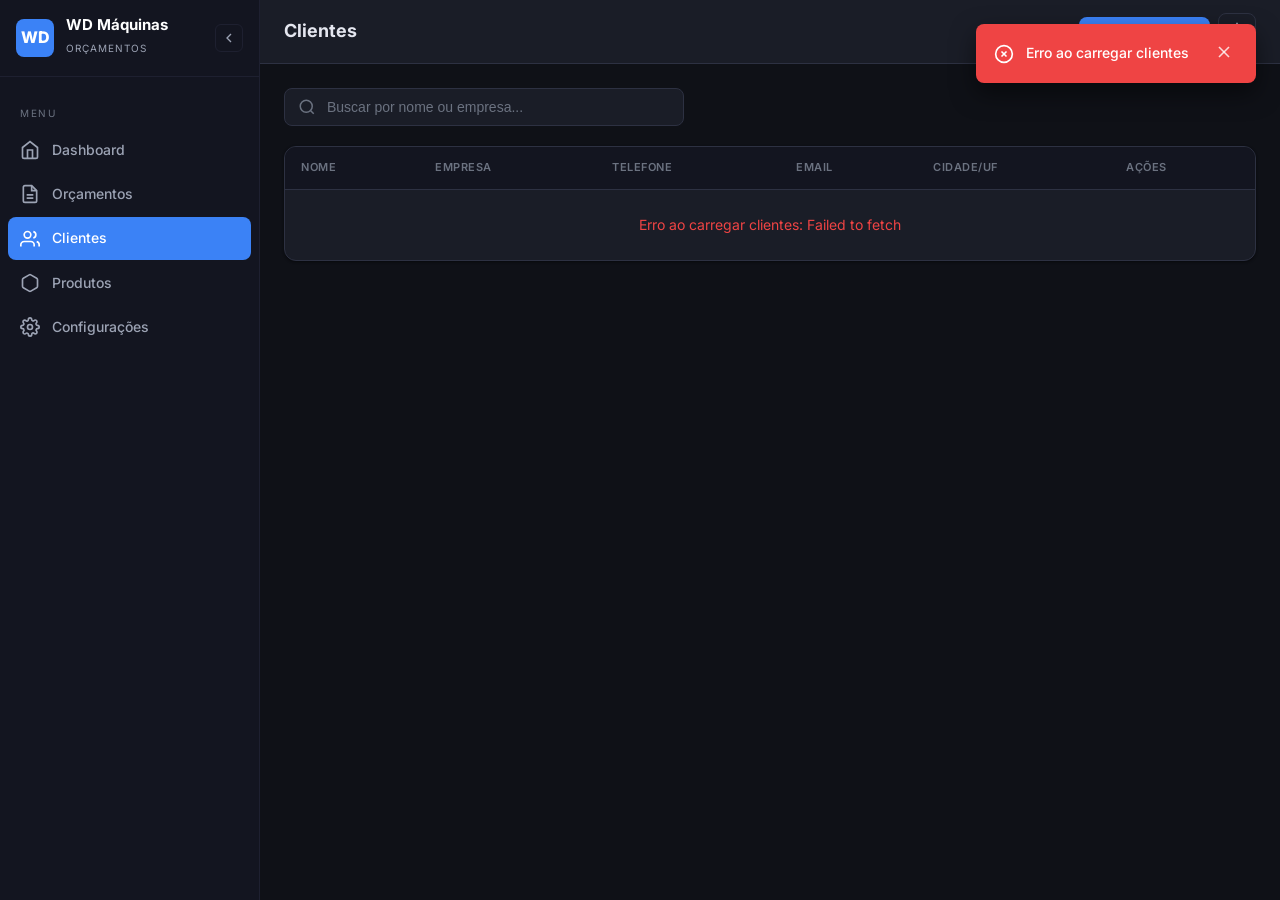
==== clientes.html @ 24f03d83 "Update clientes.html" ====
<!DOCTYPE html>
<html lang="pt-BR">
<head>
    <meta charset="UTF-8">
    <meta name="viewport" content="width=device-width, initial-scale=1.0">
    <title>Clientes - WD Máquinas</title>
    <link rel="preconnect" href="https://fonts.googleapis.com">
    <link href="https://fonts.googleapis.com/css2?family=Inter:wght@400;500;600;700;800&display=swap" rel="stylesheet">
    <link rel="stylesheet" href="css/style.css">
</head>
<body>
    <div class="app-layout">
        <div class="sidebar-overlay" id="sidebarOverlay"></div>
        <aside class="sidebar" id="sidebar">
            <div class="sidebar-header">
                <div class="sidebar-logo">
                    <div class="sidebar-logo-icon">WD</div>
                    <div class="sidebar-logo-text"><h1>WD Máquinas</h1><span>Orçamentos</span></div>
                </div>
                <button class="sidebar-toggle" id="sidebarCollapse" title="Recolher menu">
                    <svg viewBox="0 0 24 24" fill="none" stroke="currentColor" stroke-width="2"><polyline points="15 18 9 12 15 6"/></svg>
                </button>
            </div>
            <nav class="sidebar-nav">
                <div class="sidebar-nav-label">Menu</div>
                <a href="index.html" class="sidebar-link" title="Dashboard"><svg viewBox="0 0 24 24" fill="none" stroke="currentColor" stroke-width="2"><path d="M3 9l9-7 9 7v11a2 2 0 0 1-2 2H5a2 2 0 0 1-2-2z"/><polyline points="9 22 9 12 15 12 15 22"/></svg><span class="sidebar-link-text">Dashboard</span></a>
                <a href="orcamentos.html" class="sidebar-link" title="Orçamentos"><svg viewBox="0 0 24 24" fill="none" stroke="currentColor" stroke-width="2"><path d="M14 2H6a2 2 0 0 0-2 2v16a2 2 0 0 0 2 2h12a2 2 0 0 0 2-2V8z"/><polyline points="14 2 14 8 20 8"/><line x1="16" y1="13" x2="8" y2="13"/><line x1="16" y1="17" x2="8" y2="17"/></svg><span class="sidebar-link-text">Orçamentos</span></a>
                <a href="clientes.html" class="sidebar-link active" title="Clientes"><svg viewBox="0 0 24 24" fill="none" stroke="currentColor" stroke-width="2"><path d="M17 21v-2a4 4 0 0 0-4-4H5a4 4 0 0 0-4 4v2"/><circle cx="9" cy="7" r="4"/><path d="M23 21v-2a4 4 0 0 0-3-3.87"/><path d="M16 3.13a4 4 0 0 1 0 7.75"/></svg><span class="sidebar-link-text">Clientes</span></a>
                <a href="produtos.html" class="sidebar-link" title="Produtos"><svg viewBox="0 0 24 24" fill="none" stroke="currentColor" stroke-width="2"><path d="M21 16V8a2 2 0 0 0-1-1.73l-7-4a2 2 0 0 0-2 0l-7 4A2 2 0 0 0 3 8v8a2 2 0 0 0 1 1.73l7 4a2 2 0 0 0 2 0l7-4A2 2 0 0 0 21 16z"/></svg><span class="sidebar-link-text">Produtos</span></a>
                <a href="configuracoes.html" class="sidebar-link" title="Configurações"><svg viewBox="0 0 24 24" fill="none" stroke="currentColor" stroke-width="2"><circle cx="12" cy="12" r="3"/><path d="M19.4 15a1.65 1.65 0 0 0 .33 1.82l.06.06a2 2 0 0 1 0 2.83 2 2 0 0 1-2.83 0l-.06-.06a1.65 1.65 0 0 0-1.82-.33 1.65 1.65 0 0 0-1 1.51V21a2 2 0 0 1-2 2 2 2 0 0 1-2-2v-.09A1.65 1.65 0 0 0 9 19.4a1.65 1.65 0 0 0-1.82.33l-.06.06a2 2 0 0 1-2.83 0 2 2 0 0 1 0-2.83l.06-.06A1.65 1.65 0 0 0 4.68 15a1.65 1.65 0 0 0-1.51-1H3a2 2 0 0 1-2-2 2 2 0 0 1 2-2h.09A1.65 1.65 0 0 0 4.6 9a1.65 1.65 0 0 0-.33-1.82l-.06-.06a2 2 0 0 1 0-2.83 2 2 0 0 1 2.83 0l.06.06A1.65 1.65 0 0 0 9 4.68a1.65 1.65 0 0 0 1-1.51V3a2 2 0 0 1 2-2 2 2 0 0 1 2 2v.09a1.65 1.65 0 0 0 1 1.51 1.65 1.65 0 0 0 1.82-.33l.06-.06a2 2 0 0 1 2.83 0 2 2 0 0 1 0 2.83l-.06.06a1.65 1.65 0 0 0-.33 1.82V9a1.65 1.65 0 0 0 1.51 1H21a2 2 0 0 1 2 2 2 2 0 0 1-2 2h-.09a1.65 1.65 0 0 0-1.51 1z"/></svg><span class="sidebar-link-text">Configurações</span></a>
            </nav>
        </aside>

        <main class="main-content">
            <header class="main-header">
                <div class="header-left">
                    <button class="menu-toggle" id="menuToggle"><svg viewBox="0 0 24 24" fill="none" stroke="currentColor" stroke-width="2"><line x1="3" y1="12" x2="21" y2="12"/><line x1="3" y1="6" x2="21" y2="6"/><line x1="3" y1="18" x2="21" y2="18"/></svg></button>
                    <h2>Clientes</h2>
                </div>
                <div class="header-right">
                    <button class="btn btn-primary btn-sm" onclick="abrirModalCliente()">
                        <svg viewBox="0 0 24 24" fill="none" stroke="currentColor" stroke-width="2"><line x1="12" y1="5" x2="12" y2="19"/><line x1="5" y1="12" x2="19" y2="12"/></svg>
                        Novo Cliente
                    </button>
                    <button class="theme-toggle" id="themeToggle" onclick="toggleTheme()" title="Alternar Tema"><svg viewBox="0 0 24 24" fill="none" stroke="currentColor" stroke-width="2"><circle cx="12" cy="12" r="5"/></svg></button>
                </div>
            </header>

            <div class="page-content">
                <div class="actions-bar">
                    <div class="search-box">
                        <svg viewBox="0 0 24 24" fill="none" stroke="currentColor" stroke-width="2"><circle cx="11" cy="11" r="8"/><line x1="21" y1="21" x2="16.65" y2="16.65"/></svg>
                        <input type="text" id="buscaCliente" placeholder="Buscar por nome ou empresa..." oninput="buscarClientes()">
                    </div>
                </div>

                <div class="card">
                    <div class="card-body-no-pad">
                        <div class="table-wrapper">
                            <table class="data-table">
                                <thead>
                                    <tr>
                                        <th>Nome</th>
                                        <th>Empresa</th>
                                        <th>Telefone</th>
                                        <th>Email</th>
                                        <th>Cidade/UF</th>
                                        <th>Ações</th>
                                    </tr>
                                </thead>
                                <tbody id="tbodyClientes">
                                    <tr><td colspan="6"><div class="spinner"></div></td></tr>
                                </tbody>
                            </table>
                        </div>
                    </div>
                </div>
            </div>
        </main>
    </div>

    <!-- Modal Cliente -->
    <div class="modal-overlay" id="modalCliente">
        <div class="modal">
            <div class="modal-header">
                <h3 id="modalClienteTitulo">Novo Cliente</h3>
                <button class="modal-close" onclick="fecharModalCliente()"><svg viewBox="0 0 24 24" fill="none" stroke="currentColor" stroke-width="2"><line x1="18" y1="6" x2="6" y2="18"/><line x1="6" y1="6" x2="18" y2="18"/></svg></button>
            </div>
            <div class="modal-body">
                <form id="formCliente" onsubmit="salvarCliente(event)">
                    <input type="hidden" id="clienteId">
                    <div class="form-grid">
                        <div class="form-group">
                            <label>Nome <span class="required">*</span></label>
                            <input type="text" id="clienteNome" required placeholder="Nome do contato">
                        </div>
                        <div class="form-group">
                            <label>Empresa</label>
                            <input type="text" id="clienteEmpresa" placeholder="Nome da empresa">
                        </div>
                        <div class="form-group">
                            <label>Telefone</label>
                            <input type="text" id="clienteTelefone" placeholder="(00) 00000-0000">
                        </div>
                        <div class="form-group">
                            <label>Email</label>
                            <input type="email" id="clienteEmail" placeholder="email@exemplo.com">
                        </div>
                        <div class="form-group full-width">
                            <label>Endereço</label>
                            <input type="text" id="clienteEndereco" placeholder="Rua, número, bairro">
                        </div>
                        <div class="form-group">
                            <label>Cidade</label>
                            <input type="text" id="clienteCidade" placeholder="Cidade">
                        </div>
                        <div class="form-group">
                            <label>Estado</label>
                            <select id="clienteEstado">
                                <option value="">Selecione</option>
                                <option value="AC">AC</option><option value="AL">AL</option><option value="AP">AP</option><option value="AM">AM</option><option value="BA">BA</option><option value="CE">CE</option><option value="DF">DF</option><option value="ES">ES</option><option value="GO">GO</option><option value="MA">MA</option><option value="MT">MT</option><option value="MS">MS</option><option value="MG">MG</option><option value="PA">PA</option><option value="PB">PB</option><option value="PR">PR</option><option value="PE">PE</option><option value="PI">PI</option><option value="RJ">RJ</option><option value="RN">RN</option><option value="RS">RS</option><option value="RO">RO</option><option value="RR">RR</option><option value="SC">SC</option><option value="SP">SP</option><option value="SE">SE</option><option value="TO">TO</option>
                            </select>
                        </div>
                        <div class="form-group">
                            <label>CEP</label>
                            <input type="text" id="clienteCep" placeholder="00000-000">
                        </div>
                        <div class="form-group">
                            <label>CNPJ/CPF</label>
                            <input type="text" id="clienteCnpjCpf" placeholder="000.000.000-00">
                        </div>
                        <div class="form-group full-width">
                            <label>Observações</label>
                            <textarea id="clienteObservacoes" placeholder="Observações sobre o cliente..."></textarea>
                        </div>
                    </div>
                </form>
            </div>
            <div class="modal-footer">
                <button class="btn btn-secondary" onclick="fecharModalCliente()">Cancelar</button>
                <button class="btn btn-primary" onclick="document.getElementById('formCliente').requestSubmit()">Salvar</button>
            </div>
        </div>
    </div>

    <!-- Modal Confirmar Exclusão -->
    <div class="modal-overlay" id="modalConfirmDelete">
        <div class="modal" style="max-width:420px">
            <div class="modal-body">
                <div class="confirm-dialog">
                    <svg viewBox="0 0 24 24" fill="none" stroke="currentColor" stroke-width="2"><circle cx="12" cy="12" r="10"/><line x1="15" y1="9" x2="9" y2="15"/><line x1="9" y1="9" x2="15" y2="15"/></svg>
                    <h4>Excluir Cliente?</h4>
                    <p>Esta ação não pode ser desfeita.</p>
                </div>
            </div>
            <div class="modal-footer">
                <button class="btn btn-secondary" onclick="fecharConfirmDelete()">Cancelar</button>
                <button class="btn btn-danger" id="btnConfirmDelete">Excluir</button>
            </div>
        </div>
    </div>

    <div class="toast-container" id="toastContainer"></div>

    <script src="js/app.js"></script>
    <script src="js/clientes.js"></script>
</body>
</html>
---- css/style.css ----
/* ============================================================
   Sistema de Orçamentos WD Máquinas
   CSS Completo - Dark Mode + Sidebar Recolhível + Responsivo
   ============================================================ */

/* ============================================================
   CSS Variables - LIGHT THEME
   ============================================================ */
:root {
    --primary: #3b82f6;
    --primary-dark: #2563eb;
    --primary-light: #1e3a5f;
    --secondary: #f59e0b;
    --secondary-dark: #d97706;
    --success: #10b981;
    --success-light: #065f46;
    --danger: #ef4444;
    --danger-light: #7f1d1d;
    --warning: #f59e0b;
    --warning-light: #78350f;
    --info: #3b82f6;
    --info-light: #1e3a5f;

    /* Backgrounds & Surfaces */
    --bg-body: #0f1117;
    --bg-surface: #1a1d27;
    --bg-surface-hover: #22252f;
    --bg-elevated: #242731;
    --bg-input: #1a1d27;

    /* Borders */
    --border-color: #2d3142;
    --border-light: #363a4e;

    /* Text */
    --text-primary: #e4e6ef;
    --text-secondary: #9ca3b4;
    --text-muted: #6b7280;
    --text-inverse: #0f1117;

    /* Sidebar */
    --sidebar-bg: #131520;
    --sidebar-border: #1e2030;
    --sidebar-text: #9ca3b4;
    --sidebar-text-hover: #e4e6ef;
    --sidebar-active-bg: var(--primary);
    --sidebar-active-text: #ffffff;

    /* Header */
    --header-bg: #1a1d27;
    --header-border: #2d3142;

    /* Cards */
    --card-bg: #1a1d27;
    --card-shadow: 0 1px 3px rgba(0,0,0,0.3), 0 1px 2px rgba(0,0,0,0.2);
    --card-shadow-hover: 0 4px 12px rgba(0,0,0,0.4);

    /* Badge backgrounds (dark mode) */
    --badge-pendente-bg: rgba(245,158,11,0.15);
    --badge-pendente-text: #fbbf24;
    --badge-aprovado-bg: rgba(16,185,129,0.15);
    --badge-aprovado-text: #34d399;
    --badge-recusado-bg: rgba(239,68,68,0.15);
    --badge-recusado-text: #f87171;
    --badge-expirado-bg: rgba(107,114,128,0.15);
    --badge-expirado-text: #9ca3af;

    /* Stat icons */
    --stat-blue-bg: rgba(59,130,246,0.15);
    --stat-blue-text: #60a5fa;
    --stat-green-bg: rgba(16,185,129,0.15);
    --stat-green-text: #34d399;
    --stat-yellow-bg: rgba(245,158,11,0.15);
    --stat-yellow-text: #fbbf24;
    --stat-red-bg: rgba(239,68,68,0.15);
    --stat-red-text: #f87171;

    /* Toast */
    --toast-shadow: 0 10px 25px rgba(0,0,0,0.5);

    /* Modal */
    --modal-overlay: rgba(0,0,0,0.7);
    --modal-bg: #1a1d27;

    /* Table */
    --table-header-bg: #131520;
    --table-row-hover: #22252f;
    --table-border: #2d3142;

    /* Misc */
    --white: #ffffff;
    --radius: 8px;
    --radius-lg: 12px;
    --sidebar-width: 260px;
    --sidebar-collapsed-width: 72px;
    --header-height: 64px;
    --transition: all 0.25s ease;
    --transition-sidebar: all 0.3s cubic-bezier(0.4, 0, 0.2, 1);
}

/* ============================================================
   LIGHT THEME
   ============================================================ */
[data-theme="light"] {
    --bg-body: #f3f4f6;
    --bg-surface: #ffffff;
    --bg-surface-hover: #f9fafb;
    --bg-elevated: #ffffff;
    --bg-input: #ffffff;

    --border-color: #e5e7eb;
    --border-light: #f3f4f6;

    --text-primary: #111827;
    --text-secondary: #4b5563;
    --text-muted: #9ca3af;
    --text-inverse: #ffffff;

    --sidebar-bg: #111827;
    --sidebar-border: rgba(255,255,255,0.1);
    --sidebar-text: #9ca3af;
    --sidebar-text-hover: #ffffff;

    --header-bg: #ffffff;
    --header-border: #e5e7eb;

    --card-bg: #ffffff;
    --card-shadow: 0 1px 3px rgba(0,0,0,0.1), 0 1px 2px rgba(0,0,0,0.06);
    --card-shadow-hover: 0 4px 6px rgba(0,0,0,0.1);

    --badge-pendente-bg: #fef3c7;
    --badge-pendente-text: #d97706;
    --badge-aprovado-bg: #d1fae5;
    --badge-aprovado-text: #059669;
    --badge-recusado-bg: #fee2e2;
    --badge-recusado-text: #dc2626;
    --badge-expirado-bg: #e5e7eb;
    --badge-expirado-text: #4b5563;

    --stat-blue-bg: #dbeafe;
    --stat-blue-text: #3b82f6;
    --stat-green-bg: #d1fae5;
    --stat-green-text: #10b981;
    --stat-yellow-bg: #fef3c7;
    --stat-yellow-text: #f59e0b;
    --stat-red-bg: #fee2e2;
    --stat-red-text: #ef4444;

    --toast-shadow: 0 10px 15px rgba(0,0,0,0.1);
    --modal-overlay: rgba(0,0,0,0.5);
    --modal-bg: #ffffff;

    --table-header-bg: #f9fafb;
    --table-row-hover: #f9fafb;
    --table-border: #e5e7eb;
}

/* ============================================================
   Reset & Base
   ============================================================ */
*, *::before, *::after {
    margin: 0;
    padding: 0;
    box-sizing: border-box;
}

html {
    font-size: 16px;
    scroll-behavior: smooth;
}

body {
    font-family: 'Inter', -apple-system, BlinkMacSystemFont, 'Segoe UI', Roboto, sans-serif;
    background: var(--bg-body);
    color: var(--text-primary);
    line-height: 1.6;
    min-height: 100vh;
}

a { text-decoration: none; color: inherit; }
img { max-width: 100%; height: auto; }

/* ============================================================
   Layout: Sidebar + Main
   ============================================================ */
.app-layout {
    display: flex;
    min-height: 100vh;
}

/* ============================================================
   Sidebar - Collapsible
   ============================================================ */
.sidebar {
    width: var(--sidebar-width);
    background: var(--sidebar-bg);
    color: var(--white);
    position: fixed;
    top: 0;
    left: 0;
    bottom: 0;
    z-index: 100;
    display: flex;
    flex-direction: column;
    transition: var(--transition-sidebar);
    overflow: hidden;
    border-right: 1px solid var(--sidebar-border);
}

/* Sidebar Collapsed */
.sidebar.collapsed {
    width: var(--sidebar-collapsed-width);
}

.sidebar-header {
    padding: 16px;
    border-bottom: 1px solid var(--sidebar-border);
    display: flex;
    align-items: center;
    justify-content: space-between;
    min-height: 64px;
}

.sidebar-logo {
    display: flex;
    align-items: center;
    gap: 12px;
    overflow: hidden;
    flex: 1;
    min-width: 0;
}

.sidebar-logo-icon {
    width: 38px;
    height: 38px;
    background: var(--primary);
    border-radius: var(--radius);
    display: flex;
    align-items: center;
    justify-content: center;
    font-weight: 800;
    font-size: 16px;
    color: var(--white);
    flex-shrink: 0;
}

.sidebar-logo-text {
    overflow: hidden;
    white-space: nowrap;
    transition: var(--transition-sidebar);
}

.sidebar.collapsed .sidebar-logo-text {
    width: 0;
    opacity: 0;
}

.sidebar-logo-text h1 {
    font-size: 15px;
    font-weight: 700;
    line-height: 1.2;
    color: var(--white);
}

.sidebar-logo-text span {
    font-size: 10px;
    color: var(--sidebar-text);
    text-transform: uppercase;
    letter-spacing: 1px;
}

/* Sidebar Toggle Button */
.sidebar-toggle {
    width: 28px;
    height: 28px;
    border-radius: 6px;
    border: 1px solid var(--sidebar-border);
    background: transparent;
    color: var(--sidebar-text);
    cursor: pointer;
    display: flex;
    align-items: center;
    justify-content: center;
    transition: var(--transition);
    flex-shrink: 0;
}

.sidebar-toggle:hover {
    background: rgba(255,255,255,0.1);
    color: var(--white);
}

.sidebar-toggle svg {
    width: 16px;
    height: 16px;
    transition: transform 0.3s ease;
}

.sidebar.collapsed .sidebar-toggle svg {
    transform: rotate(180deg);
}

.sidebar-nav {
    flex: 1;
    padding: 12px 8px;
    overflow-y: auto;
    overflow-x: hidden;
}

.sidebar-nav-label {
    font-size: 10px;
    text-transform: uppercase;
    letter-spacing: 1.5px;
    color: var(--text-muted);
    padding: 8px 12px;
    margin-top: 8px;
    white-space: nowrap;
    overflow: hidden;
    transition: var(--transition-sidebar);
}

.sidebar.collapsed .sidebar-nav-label {
    opacity: 0;
    height: 0;
    padding: 0;
    margin: 0;
}

.sidebar-link {
    display: flex;
    align-items: center;
    gap: 12px;
    padding: 10px 12px;
    border-radius: var(--radius);
    color: var(--sidebar-text);
    font-size: 14px;
    font-weight: 500;
    transition: var(--transition);
    cursor: pointer;
    margin-bottom: 2px;
    white-space: nowrap;
    overflow: hidden;
    position: relative;
}

.sidebar-link:hover {
    background: rgba(255,255,255,0.08);
    color: var(--sidebar-text-hover);
}

.sidebar-link.active {
    background: var(--sidebar-active-bg);
    color: var(--sidebar-active-text);
}

.sidebar-link svg {
    width: 20px;
    height: 20px;
    flex-shrink: 0;
}

.sidebar-link-text {
    transition: var(--transition-sidebar);
    overflow: hidden;
}

.sidebar.collapsed .sidebar-link-text {
    width: 0;
    opacity: 0;
}

.sidebar.collapsed .sidebar-link {
    justify-content: center;
    padding: 10px;
}

/* Tooltip on collapsed sidebar */
.sidebar.collapsed .sidebar-link[title]:hover::after {
    content: attr(title);
    position: absolute;
    left: calc(var(--sidebar-collapsed-width) + 8px);
    top: 50%;
    transform: translateY(-50%);
    background: var(--bg-elevated);
    color: var(--text-primary);
    padding: 6px 12px;
    border-radius: 6px;
    font-size: 13px;
    white-space: nowrap;
    box-shadow: 0 4px 12px rgba(0,0,0,0.3);
    z-index: 200;
    border: 1px solid var(--border-color);
}

/* ============================================================
   Main Content
   ============================================================ */
.main-content {
    flex: 1;
    margin-left: var(--sidebar-width);
    min-height: 100vh;
    display: flex;
    flex-direction: column;
    transition: var(--transition-sidebar);
}

.sidebar.collapsed ~ .main-content,
body.sidebar-collapsed .main-content {
    margin-left: var(--sidebar-collapsed-width);
}

/* ============================================================
   Header
   ============================================================ */
.main-header {
    height: var(--header-height);
    background: var(--header-bg);
    border-bottom: 1px solid var(--header-border);
    display: flex;
    align-items: center;
    justify-content: space-between;
    padding: 0 24px;
    position: sticky;
    top: 0;
    z-index: 50;
}

.header-left {
    display: flex;
    align-items: center;
    gap: 16px;
}

.header-left h2 {
    font-size: 18px;
    font-weight: 700;
    color: var(--text-primary);
}

.header-right {
    display: flex;
    align-items: center;
    gap: 8px;
}

/* Theme Toggle */
.theme-toggle {
    width: 38px;
    height: 38px;
    border-radius: var(--radius);
    border: 1px solid var(--border-color);
    background: transparent;
    color: var(--text-secondary);
    cursor: pointer;
    display: flex;
    align-items: center;
    justify-content: center;
    transition: var(--transition);
}

.theme-toggle:hover {
    background: var(--bg-surface-hover);
    color: var(--text-primary);
}

.theme-toggle svg {
    width: 20px;
    height: 20px;
}

/* Mobile menu toggle */
.menu-toggle {
    display: none;
    background: none;
    border: none;
    color: var(--text-secondary);
    cursor: pointer;
    padding: 8px;
    border-radius: var(--radius);
}

.menu-toggle:hover { background: var(--bg-surface-hover); }
.menu-toggle svg { width: 24px; height: 24px; }

/* ============================================================
   Page Content
   ============================================================ */
.page-content {
    flex: 1;
    padding: 24px;
}

/* ============================================================
   Stats / Dashboard Cards
   ============================================================ */
.stats-grid {
    display: grid;
    grid-template-columns: repeat(auto-fit, minmax(220px, 1fr));
    gap: 20px;
    margin-bottom: 24px;
}

.stat-card {
    background: var(--card-bg);
    border-radius: var(--radius-lg);
    padding: 20px;
    box-shadow: var(--card-shadow);
    display: flex;
    align-items: flex-start;
    gap: 16px;
    transition: var(--transition);
    border: 1px solid var(--border-color);
}

.stat-card:hover {
    box-shadow: var(--card-shadow-hover);
    transform: translateY(-2px);
}

.stat-icon {
    width: 46px;
    height: 46px;
    border-radius: var(--radius);
    display: flex;
    align-items: center;
    justify-content: center;
    flex-shrink: 0;
}

.stat-icon svg { width: 22px; height: 22px; }

.stat-icon.blue { background: var(--stat-blue-bg); color: var(--stat-blue-text); }
.stat-icon.green { background: var(--stat-green-bg); color: var(--stat-green-text); }
.stat-icon.yellow { background: var(--stat-yellow-bg); color: var(--stat-yellow-text); }
.stat-icon.red { background: var(--stat-red-bg); color: var(--stat-red-text); }

.stat-info h3 {
    font-size: 26px;
    font-weight: 800;
    color: var(--text-primary);
    line-height: 1;
}

.stat-info p {
    font-size: 13px;
    color: var(--text-muted);
    margin-top: 4px;
}

/* ============================================================
   Card Component
   ============================================================ */
.card {
    background: var(--card-bg);
    border-radius: var(--radius-lg);
    box-shadow: var(--card-shadow);
    overflow: hidden;
    border: 1px solid var(--border-color);
}

.card-header {
    padding: 16px 20px;
    border-bottom: 1px solid var(--border-color);
    display: flex;
    align-items: center;
    justify-content: space-between;
    flex-wrap: wrap;
    gap: 12px;
}

.card-header h3 {
    font-size: 15px;
    font-weight: 700;
    color: var(--text-primary);
}

.card-body { padding: 20px; }
.card-body-no-pad { padding: 0; }

/* ============================================================
   Actions Bar
   ============================================================ */
.actions-bar {
    display: flex;
    align-items: center;
    justify-content: space-between;
    flex-wrap: wrap;
    gap: 12px;
    margin-bottom: 20px;
}

.search-box {
    position: relative;
    flex: 1;
    max-width: 400px;
}

.search-box input {
    width: 100%;
    padding: 10px 16px 10px 42px;
    border: 1px solid var(--border-color);
    border-radius: var(--radius);
    font-size: 14px;
    background: var(--bg-input);
    color: var(--text-primary);
    transition: var(--transition);
}

.search-box input:focus {
    outline: none;
    border-color: var(--primary);
    box-shadow: 0 0 0 3px rgba(59,130,246,0.2);
}

.search-box input::placeholder { color: var(--text-muted); }

.search-box svg {
    position: absolute;
    left: 14px;
    top: 50%;
    transform: translateY(-50%);
    width: 18px;
    height: 18px;
    color: var(--text-muted);
}

/* ============================================================
   Table
   ============================================================ */
.table-wrapper { overflow-x: auto; }

.data-table {
    width: 100%;
    border-collapse: collapse;
    font-size: 14px;
}

.data-table thead { background: var(--table-header-bg); }

.data-table th {
    padding: 12px 16px;
    text-align: left;
    font-weight: 600;
    font-size: 11px;
    text-transform: uppercase;
    letter-spacing: 0.5px;
    color: var(--text-muted);
    border-bottom: 1px solid var(--border-color);
    white-space: nowrap;
}

.data-table td {
    padding: 12px 16px;
    border-bottom: 1px solid var(--border-color);
    color: var(--text-secondary);
}

.data-table tbody tr { transition: var(--transition); }
.data-table tbody tr:hover { background: var(--table-row-hover); }
.data-table tbody tr:last-child td { border-bottom: none; }

/* ============================================================
   Buttons
   ============================================================ */
.btn {
    display: inline-flex;
    align-items: center;
    justify-content: center;
    gap: 8px;
    padding: 10px 20px;
    font-size: 14px;
    font-weight: 600;
    border: none;
    border-radius: var(--radius);
    cursor: pointer;
    transition: var(--transition);
    text-decoration: none;
    line-height: 1;
    white-space: nowrap;
}

.btn svg { width: 18px; height: 18px; }

.btn-primary { background: var(--primary); color: var(--white); }
.btn-primary:hover { background: var(--primary-dark); }

.btn-success { background: var(--success); color: var(--white); }
.btn-success:hover { background: #059669; }

.btn-danger { background: var(--danger); color: var(--white); }
.btn-danger:hover { background: #dc2626; }

.btn-warning { background: var(--warning); color: #000; }
.btn-warning:hover { background: #d97706; }

.btn-secondary {
    background: var(--bg-surface-hover);
    color: var(--text-secondary);
    border: 1px solid var(--border-color);
}
.btn-secondary:hover {
    background: var(--border-color);
    color: var(--text-primary);
}

.btn-outline {
    background: transparent;
    border: 1px solid var(--border-color);
    color: var(--text-secondary);
}
.btn-outline:hover {
    background: var(--bg-surface-hover);
    color: var(--text-primary);
}

.btn-sm { padding: 7px 14px; font-size: 13px; }
.btn-sm svg { width: 16px; height: 16px; }

.btn-icon {
    padding: 8px;
    border-radius: var(--radius);
    background: transparent;
    border: none;
    cursor: pointer;
    color: var(--text-muted);
    transition: var(--transition);
    display: inline-flex;
    align-items: center;
    justify-content: center;
}

.btn-icon:hover {
    background: var(--bg-surface-hover);
    color: var(--text-primary);
}

.btn-icon.edit:hover { color: var(--info); }
.btn-icon.delete:hover { color: var(--danger); }
.btn-icon.view:hover { color: var(--success); }

/* ============================================================
   Badges
   ============================================================ */
.badge {
    display: inline-flex;
    align-items: center;
    padding: 4px 10px;
    font-size: 12px;
    font-weight: 600;
    border-radius: 20px;
}

.badge-pendente { background: var(--badge-pendente-bg); color: var(--badge-pendente-text); }
.badge-aprovado { background: var(--badge-aprovado-bg); color: var(--badge-aprovado-text); }
.badge-recusado { background: var(--badge-recusado-bg); color: var(--badge-recusado-text); }
.badge-expirado { background: var(--badge-expirado-bg); color: var(--badge-expirado-text); }

/* ============================================================
   Forms
   ============================================================ */
.form-grid {
    display: grid;
    grid-template-columns: repeat(auto-fit, minmax(260px, 1fr));
    gap: 16px;
}

.form-group {
    display: flex;
    flex-direction: column;
    gap: 6px;
}

.form-group.full-width { grid-column: 1 / -1; }

.form-group label {
    font-size: 13px;
    font-weight: 600;
    color: var(--text-secondary);
}

.form-group label .required { color: var(--danger); margin-left: 2px; }

.form-group input,
.form-group select,
.form-group textarea {
    padding: 10px 14px;
    border: 1px solid var(--border-color);
    border-radius: var(--radius);
    font-size: 14px;
    font-family: inherit;
    background: var(--bg-input);
    color: var(--text-primary);
    transition: var(--transition);
}

.form-group input:focus,
.form-group select:focus,
.form-group textarea:focus {
    outline: none;
    border-color: var(--primary);
    box-shadow: 0 0 0 3px rgba(59,130,246,0.2);
}

.form-group input::placeholder,
.form-group textarea::placeholder { color: var(--text-muted); }

.form-group textarea { resize: vertical; min-height: 80px; }

.form-group input:disabled,
.form-group select:disabled {
    background: var(--bg-body);
    cursor: not-allowed;
    opacity: 0.6;
}

.form-group select option {
    background: var(--bg-surface);
    color: var(--text-primary);
}

.form-actions {
    display: flex;
    align-items: center;
    justify-content: flex-end;
    gap: 12px;
    margin-top: 20px;
    padding-top: 20px;
    border-top: 1px solid var(--border-color);
}

/* Image upload preview */
.img-upload-area {
    border: 2px dashed var(--border-color);
    border-radius: var(--radius);
    padding: 24px;
    text-align: center;
    cursor: pointer;
    transition: var(--transition);
    position: relative;
    overflow: hidden;
}

.img-upload-area:hover {
    border-color: var(--primary);
    background: var(--bg-surface-hover);
}

.img-upload-area img {
    max-width: 100%;
    max-height: 200px;
    object-fit: contain;
    border-radius: var(--radius);
}

.img-upload-area .upload-placeholder {
    color: var(--text-muted);
    font-size: 14px;
}

.img-upload-area .upload-placeholder svg {
    width: 40px;
    height: 40px;
    margin-bottom: 8px;
    color: var(--text-muted);
}

.img-upload-area input[type="file"] {
    position: absolute;
    top: 0;
    left: 0;
    width: 100%;
    height: 100%;
    opacity: 0;
    cursor: pointer;
}

/* ============================================================
   Modal
   ============================================================ */
.modal-overlay {
    position: fixed;
    top: 0;
    left: 0;
    right: 0;
    bottom: 0;
    background: var(--modal-overlay);
    z-index: 200;
    display: flex;
    align-items: center;
    justify-content: center;
    padding: 24px;
    opacity: 0;
    visibility: hidden;
    transition: all 0.3s ease;
}

.modal-overlay.active {
    opacity: 1;
    visibility: visible;
}

.modal {
    background: var(--modal-bg);
    border-radius: var(--radius-lg);
    width: 100%;
    max-width: 640px;
    max-height: 90vh;
    overflow-y: auto;
    box-shadow: 0 20px 40px rgba(0,0,0,0.5);
    transform: scale(0.95) translateY(20px);
    transition: all 0.3s ease;
    border: 1px solid var(--border-color);
}

.modal-overlay.active .modal {
    transform: scale(1) translateY(0);
}

.modal-header {
    padding: 16px 20px;
    border-bottom: 1px solid var(--border-color);
    display: flex;
    align-items: center;
    justify-content: space-between;
}

.modal-header h3 {
    font-size: 17px;
    font-weight: 700;
    color: var(--text-primary);
}

.modal-close {
    width: 34px;
    height: 34px;
    border-radius: var(--radius);
    border: none;
    background: transparent;
    cursor: pointer;
    display: flex;
    align-items: center;
    justify-content: center;
    color: var(--text-muted);
    transition: var(--transition);
}

.modal-close:hover {
    background: var(--bg-surface-hover);
    color: var(--text-primary);
}

.modal-close svg { width: 20px; height: 20px; }

.modal-body { padding: 20px; }

.modal-footer {
    padding: 14px 20px;
    border-top: 1px solid var(--border-color);
    display: flex;
    justify-content: flex-end;
    gap: 12px;
}

/* ============================================================
   Toast
   ============================================================ */
.toast-container {
    position: fixed;
    top: 24px;
    right: 24px;
    z-index: 999;
    display: flex;
    flex-direction: column;
    gap: 10px;
}

.toast {
    display: flex;
    align-items: center;
    gap: 12px;
    padding: 14px 18px;
    border-radius: var(--radius);
    color: var(--white);
    font-size: 14px;
    font-weight: 500;
    box-shadow: var(--toast-shadow);
    min-width: 280px;
    max-width: 400px;
    animation: slideIn 0.3s ease;
}

.toast.success { background: var(--success); }
.toast.error { background: var(--danger); }
.toast.warning { background: var(--warning); color: #000; }
.toast.info { background: var(--info); }

.toast svg { width: 20px; height: 20px; flex-shrink: 0; }

.toast-close {
    margin-left: auto;
    background: none;
    border: none;
    color: rgba(255,255,255,0.8);
    cursor: pointer;
    padding: 4px;
}

@keyframes slideIn {
    from { transform: translateX(100%); opacity: 0; }
    to { transform: translateX(0); opacity: 1; }
}

@keyframes slideOut {
    from { transform: translateX(0); opacity: 1; }
    to { transform: translateX(100%); opacity: 0; }
}

/* ============================================================
   Empty State
   ============================================================ */
.empty-state {
    text-align: center;
    padding: 48px 24px;
}

.empty-state svg {
    width: 56px;
    height: 56px;
    color: var(--text-muted);
    margin-bottom: 16px;
    opacity: 0.5;
}

.empty-state h4 {
    font-size: 15px;
    color: var(--text-secondary);
    margin-bottom: 8px;
}

.empty-state p {
    font-size: 13px;
    color: var(--text-muted);
    margin-bottom: 20px;
}

/* ============================================================
   Spinner
   ============================================================ */
.spinner {
    width: 36px;
    height: 36px;
    border: 3px solid var(--border-color);
    border-top-color: var(--primary);
    border-radius: 50%;
    animation: spin 0.7s linear infinite;
    margin: 32px auto;
}

@keyframes spin { to { transform: rotate(360deg); } }

/* ============================================================
   Preview (Orçamento) - Always light bg for printing
   ============================================================ */
.preview-page {
    background: #ffffff;
    max-width: 900px;
    margin: 24px auto;
    box-shadow: 0 4px 24px rgba(0,0,0,0.3);
    border-radius: var(--radius-lg);
    overflow: hidden;
}

.preview-actions {
    display: flex;
    align-items: center;
    justify-content: center;
    gap: 12px;
    padding: 16px;
    background: var(--bg-surface);
    border-bottom: 1px solid var(--border-color);
    flex-wrap: wrap;
}

.preview-content {
    padding: 48px;
    color: #1f2937;
    background: #ffffff;
}

.orc-header {
    display: flex;
    justify-content: space-between;
    align-items: flex-start;
    margin-bottom: 36px;
    padding-bottom: 20px;
    border-bottom: 3px solid #3b82f6;
}

.orc-empresa-logo {
    max-height: 60px;
    margin-bottom: 8px;
}

.orc-empresa h2 {
    font-size: 26px;
    font-weight: 800;
    color: #3b82f6;
    margin-bottom: 6px;
}

.orc-empresa p {
    font-size: 12px;
    color: #6b7280;
    line-height: 1.6;
}

.orc-meta { text-align: right; }

.orc-meta h3 {
    font-size: 22px;
    font-weight: 800;
    color: #111827;
    margin-bottom: 4px;
}

.orc-meta .orc-numero {
    font-size: 14px;
    color: #3b82f6;
    font-weight: 700;
    margin-bottom: 10px;
}

.orc-meta-row {
    font-size: 13px;
    color: #6b7280;
    margin-bottom: 3px;
}

.orc-meta-row strong { color: #374151; }

.orc-cliente-section {
    background: #f9fafb;
    padding: 18px 20px;
    border-radius: var(--radius);
    margin-bottom: 28px;
    border: 1px solid #e5e7eb;
}

.orc-cliente-section h4 {
    font-size: 11px;
    text-transform: uppercase;
    letter-spacing: 1px;
    color: #9ca3af;
    margin-bottom: 8px;
}

.orc-cliente-section .nome {
    font-size: 17px;
    font-weight: 700;
    color: #111827;
}

.orc-cliente-section .info {
    font-size: 13px;
    color: #6b7280;
    margin-top: 3px;
}

.orc-tabela {
    width: 100%;
    border-collapse: collapse;
    margin-bottom: 20px;
}

.orc-tabela thead { background: #3b82f6; color: #ffffff; }

.orc-tabela th {
    padding: 10px 14px;
    font-size: 11px;
    text-transform: uppercase;
    letter-spacing: 0.5px;
    font-weight: 600;
    text-align: left;
}

.orc-tabela th:last-child, .orc-tabela td:last-child { text-align: right; }
.orc-tabela th:nth-child(3), .orc-tabela td:nth-child(3) { text-align: center; }
.orc-tabela th:nth-child(4), .orc-tabela td:nth-child(4) { text-align: right; }

.orc-tabela td {
    padding: 12px 14px;
    font-size: 13px;
    border-bottom: 1px solid #e5e7eb;
    color: #374151;
}

.orc-tabela .nome-produto { font-weight: 600; color: #111827; }

.orc-total-row {
    display: flex;
    justify-content: flex-end;
    margin-bottom: 28px;
}

.orc-total-box {
    background: #3b82f6;
    color: #ffffff;
    padding: 14px 28px;
    border-radius: var(--radius);
    text-align: right;
}

.orc-total-box span { font-size: 12px; display: block; opacity: 0.8; }
.orc-total-box strong { font-size: 26px; font-weight: 800; }

.orc-info-grid {
    display: grid;
    grid-template-columns: repeat(3, 1fr);
    gap: 16px;
    margin-bottom: 28px;
}

.orc-info-box {
    border: 1px solid #e5e7eb;
    border-radius: var(--radius);
    padding: 14px;
}

.orc-info-box h5 {
    font-size: 10px;
    text-transform: uppercase;
    letter-spacing: 1px;
    color: #9ca3af;
    margin-bottom: 6px;
}

.orc-info-box p { font-size: 13px; color: #374151; line-height: 1.5; }

.orc-specs { margin-bottom: 28px; }

.orc-specs h4 {
    font-size: 15px;
    font-weight: 700;
    color: #111827;
    margin-bottom: 10px;
    padding-bottom: 6px;
    border-bottom: 2px solid #dbeafe;
}

.orc-specs p {
    font-size: 13px;
    color: #6b7280;
    line-height: 1.8;
    margin-bottom: 6px;
}

.orc-dimensoes {
    display: grid;
    grid-template-columns: repeat(4, 1fr);
    gap: 10px;
    margin-bottom: 28px;
}

.orc-dim-item {
    background: #f9fafb;
    padding: 14px;
    border-radius: var(--radius);
    text-align: center;
    border: 1px solid #e5e7eb;
}

.orc-dim-item .dim-label {
    font-size: 10px;
    text-transform: uppercase;
    color: #9ca3af;
    letter-spacing: 0.5px;
}

.orc-dim-item .dim-value {
    font-size: 20px;
    font-weight: 800;
    color: #3b82f6;
    margin-top: 2px;
}

.orc-dim-item .dim-unit { font-size: 11px; color: #9ca3af; }

.orc-produto-imagem { text-align: center; margin-bottom: 20px; }

.orc-produto-imagem img {
    max-width: 100%;
    max-height: 280px;
    object-fit: contain;
    border-radius: var(--radius);
    border: 1px solid #e5e7eb;
}

.orc-footer {
    border-top: 2px solid #e5e7eb;
    padding-top: 20px;
    text-align: center;
}

.orc-footer p { font-size: 11px; color: #9ca3af; }

/* ============================================================
   Item Rows (Orçamento Form)
   ============================================================ */
.item-row {
    display: grid;
    grid-template-columns: 1fr 100px auto;
    gap: 12px;
    align-items: end;
    padding: 12px;
    background: var(--bg-surface-hover);
    border-radius: var(--radius);
    margin-bottom: 8px;
    border: 1px solid var(--border-color);
}

.item-row .form-group { margin-bottom: 0; }

.item-info { font-size: 13px; color: var(--text-muted); margin-top: 2px; }
.item-valor { font-weight: 700; color: var(--primary); }

.add-item-btn {
    display: flex;
    align-items: center;
    justify-content: center;
    gap: 8px;
    width: 100%;
    padding: 12px;
    border: 2px dashed var(--border-color);
    border-radius: var(--radius);
    background: transparent;
    color: var(--text-muted);
    font-size: 14px;
    font-weight: 600;
    cursor: pointer;
    transition: var(--transition);
    margin-top: 8px;
}

.add-item-btn:hover {
    border-color: var(--primary);
    color: var(--primary);
    background: rgba(59,130,246,0.05);
}

/* ============================================================
   Confirm Dialog
   ============================================================ */
.confirm-dialog { text-align: center; padding: 12px 0; }

.confirm-dialog svg {
    width: 52px;
    height: 52px;
    color: var(--danger);
    margin-bottom: 16px;
}

.confirm-dialog h4 {
    font-size: 17px;
    font-weight: 700;
    margin-bottom: 8px;
    color: var(--text-primary);
}

.confirm-dialog p { font-size: 14px; color: var(--text-muted); }

/* ============================================================
   Config Page
   ============================================================ */
.config-section {
    margin-bottom: 28px;
}

.config-section h4 {
    font-size: 15px;
    font-weight: 700;
    color: var(--text-primary);
    margin-bottom: 16px;
    padding-bottom: 8px;
    border-bottom: 1px solid var(--border-color);
}

.logo-preview {
    width: 120px;
    height: 120px;
    border: 2px dashed var(--border-color);
    border-radius: var(--radius);
    display: flex;
    align-items: center;
    justify-content: center;
    overflow: hidden;
    cursor: pointer;
    transition: var(--transition);
    position: relative;
    background: var(--bg-surface-hover);
}

.logo-preview:hover { border-color: var(--primary); }

.logo-preview img {
    max-width: 100%;
    max-height: 100%;
    object-fit: contain;
}

.logo-preview input[type="file"] {
    position: absolute;
    top: 0; left: 0;
    width: 100%; height: 100%;
    opacity: 0;
    cursor: pointer;
}

/* ============================================================
   Responsive
   ============================================================ */
@media (max-width: 1024px) {
    .orc-info-grid { grid-template-columns: 1fr; }
    .orc-dimensoes { grid-template-columns: repeat(2, 1fr); }
}

@media (max-width: 768px) {
    .sidebar {
        transform: translateX(-100%);
        z-index: 110;
    }
    .sidebar.open { transform: translateX(0); }
    .sidebar.collapsed { width: var(--sidebar-width); }

    .sidebar-overlay {
        position: fixed;
        top: 0; left: 0; right: 0; bottom: 0;
        background: rgba(0,0,0,0.6);
        z-index: 105;
        display: none;
    }
    .sidebar-overlay.active { display: block; }

    .main-content { margin-left: 0 !important; }
    .menu-toggle { display: flex; }
    .sidebar-toggle { display: none; }

    .main-header { padding: 0 16px; }
    .page-content { padding: 16px; }

    .orc-header { flex-direction: column; gap: 16px; }
    .orc-meta { text-align: left; }
    .preview-content { padding: 20px; }
    .orc-dimensoes { grid-template-columns: repeat(2, 1fr); }
    .stats-grid { grid-template-columns: 1fr; }
    .item-row { grid-template-columns: 1fr; }
    .form-grid { grid-template-columns: 1fr; }
    .actions-bar { flex-direction: column; align-items: stretch; }
    .search-box { max-width: none; }
    .preview-actions { gap: 8px; }
    .preview-actions .btn-sm { padding: 6px 10px; font-size: 12px; }
}

@media (max-width: 480px) {
    .orc-total-box strong { font-size: 20px; }
    .orc-dimensoes { grid-template-columns: 1fr 1fr; }
}

/* ============================================================
   Print Styles
   ============================================================ */
@media print {
    body { background: white !important; }

    .sidebar, .main-header, .preview-actions,
    .sidebar-overlay, .toast-container {
        display: none !important;
    }

    .main-content { margin-left: 0 !important; }

    .preview-page {
        box-shadow: none;
        margin: 0;
        border-radius: 0;
    }

    .preview-content { padding: 20px; }

    .orc-total-box, .orc-tabela thead {
        -webkit-print-color-adjust: exact;
        print-color-adjust: exact;
    }
}
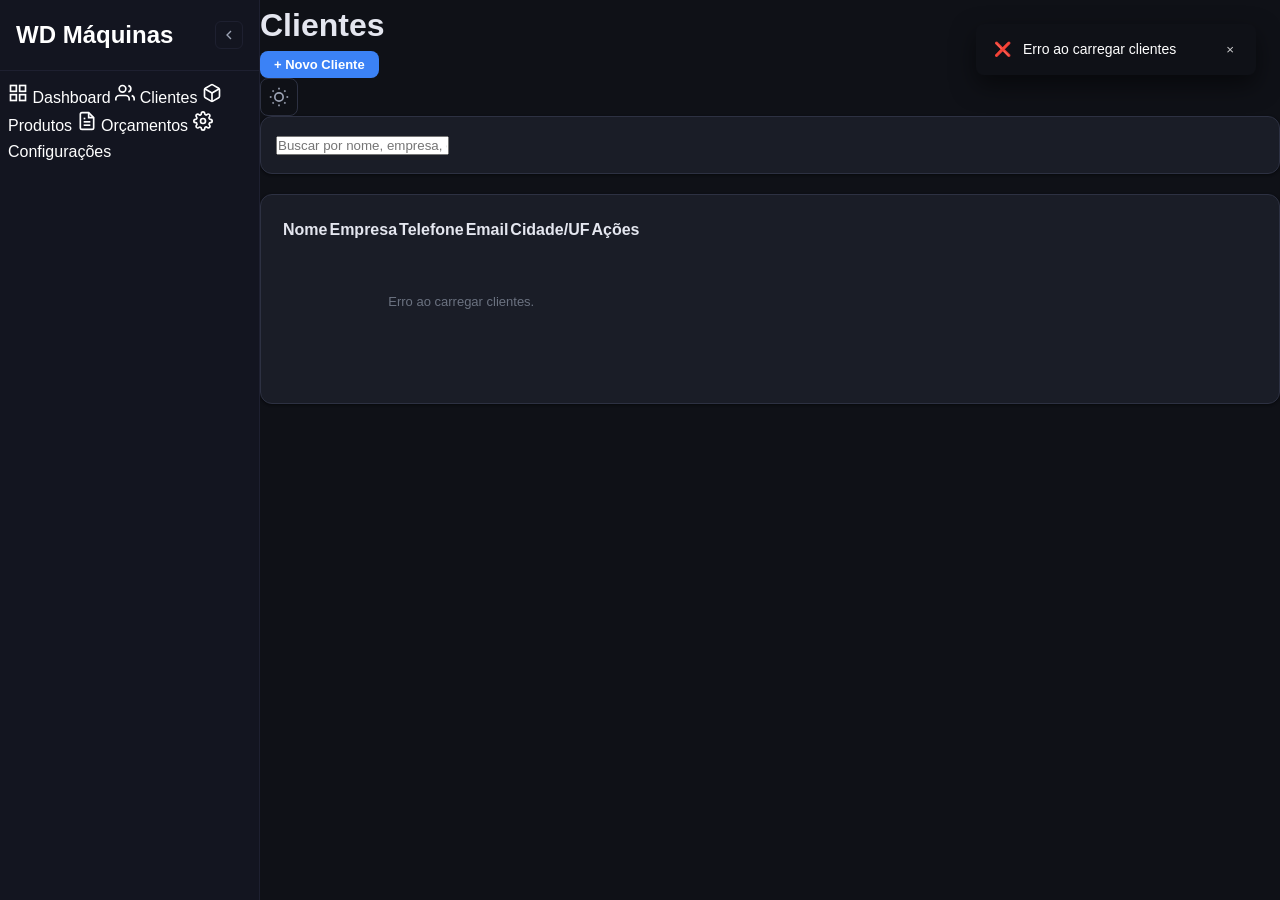
==== commit 6b1f481e: "Update clientes.html" ====
--- a/clientes.html
+++ b/clientes.html
@@ -1,63 +1,109 @@
 <!DOCTYPE html>
-<html lang="pt-BR">
+<html lang="pt-BR" data-theme="dark">
 <head>
     <meta charset="UTF-8">
     <meta name="viewport" content="width=device-width, initial-scale=1.0">
-    <title>Clientes - WD Máquinas</title>
-    <link rel="preconnect" href="https://fonts.googleapis.com">
-    <link href="https://fonts.googleapis.com/css2?family=Inter:wght@400;500;600;700;800&display=swap" rel="stylesheet">
+    <title>Clientes | WD Máquinas</title>
     <link rel="stylesheet" href="css/style.css">
 </head>
 <body>
     <div class="app-layout">
-        <div class="sidebar-overlay" id="sidebarOverlay"></div>
+        <!-- ========== SIDEBAR ========== -->
         <aside class="sidebar" id="sidebar">
             <div class="sidebar-header">
-                <div class="sidebar-logo">
-                    <div class="sidebar-logo-icon">WD</div>
-                    <div class="sidebar-logo-text"><h1>WD Máquinas</h1><span>Orçamentos</span></div>
-                </div>
-                <button class="sidebar-toggle" id="sidebarCollapse" title="Recolher menu">
-                    <svg viewBox="0 0 24 24" fill="none" stroke="currentColor" stroke-width="2"><polyline points="15 18 9 12 15 6"/></svg>
+                <h2>WD Máquinas</h2>
+                <button class="sidebar-toggle" id="sidebarCollapse">
+                    <svg width="20" height="20" viewBox="0 0 24 24" fill="none" stroke="currentColor" stroke-width="2">
+                        <path d="M15 18l-6-6 6-6"/>
+                    </svg>
                 </button>
             </div>
             <nav class="sidebar-nav">
-                <div class="sidebar-nav-label">Menu</div>
-                <a href="index.html" class="sidebar-link" title="Dashboard"><svg viewBox="0 0 24 24" fill="none" stroke="currentColor" stroke-width="2"><path d="M3 9l9-7 9 7v11a2 2 0 0 1-2 2H5a2 2 0 0 1-2-2z"/><polyline points="9 22 9 12 15 12 15 22"/></svg><span class="sidebar-link-text">Dashboard</span></a>
-                <a href="orcamentos.html" class="sidebar-link" title="Orçamentos"><svg viewBox="0 0 24 24" fill="none" stroke="currentColor" stroke-width="2"><path d="M14 2H6a2 2 0 0 0-2 2v16a2 2 0 0 0 2 2h12a2 2 0 0 0 2-2V8z"/><polyline points="14 2 14 8 20 8"/><line x1="16" y1="13" x2="8" y2="13"/><line x1="16" y1="17" x2="8" y2="17"/></svg><span class="sidebar-link-text">Orçamentos</span></a>
-                <a href="clientes.html" class="sidebar-link active" title="Clientes"><svg viewBox="0 0 24 24" fill="none" stroke="currentColor" stroke-width="2"><path d="M17 21v-2a4 4 0 0 0-4-4H5a4 4 0 0 0-4 4v2"/><circle cx="9" cy="7" r="4"/><path d="M23 21v-2a4 4 0 0 0-3-3.87"/><path d="M16 3.13a4 4 0 0 1 0 7.75"/></svg><span class="sidebar-link-text">Clientes</span></a>
-                <a href="produtos.html" class="sidebar-link" title="Produtos"><svg viewBox="0 0 24 24" fill="none" stroke="currentColor" stroke-width="2"><path d="M21 16V8a2 2 0 0 0-1-1.73l-7-4a2 2 0 0 0-2 0l-7 4A2 2 0 0 0 3 8v8a2 2 0 0 0 1 1.73l7 4a2 2 0 0 0 2 0l7-4A2 2 0 0 0 21 16z"/></svg><span class="sidebar-link-text">Produtos</span></a>
-                <a href="configuracoes.html" class="sidebar-link" title="Configurações"><svg viewBox="0 0 24 24" fill="none" stroke="currentColor" stroke-width="2"><circle cx="12" cy="12" r="3"/><path d="M19.4 15a1.65 1.65 0 0 0 .33 1.82l.06.06a2 2 0 0 1 0 2.83 2 2 0 0 1-2.83 0l-.06-.06a1.65 1.65 0 0 0-1.82-.33 1.65 1.65 0 0 0-1 1.51V21a2 2 0 0 1-2 2 2 2 0 0 1-2-2v-.09A1.65 1.65 0 0 0 9 19.4a1.65 1.65 0 0 0-1.82.33l-.06.06a2 2 0 0 1-2.83 0 2 2 0 0 1 0-2.83l.06-.06A1.65 1.65 0 0 0 4.68 15a1.65 1.65 0 0 0-1.51-1H3a2 2 0 0 1-2-2 2 2 0 0 1 2-2h.09A1.65 1.65 0 0 0 4.6 9a1.65 1.65 0 0 0-.33-1.82l-.06-.06a2 2 0 0 1 0-2.83 2 2 0 0 1 2.83 0l.06.06A1.65 1.65 0 0 0 9 4.68a1.65 1.65 0 0 0 1-1.51V3a2 2 0 0 1 2-2 2 2 0 0 1 2 2v.09a1.65 1.65 0 0 0 1 1.51 1.65 1.65 0 0 0 1.82-.33l.06-.06a2 2 0 0 1 2.83 0 2 2 0 0 1 0 2.83l-.06.06a1.65 1.65 0 0 0-.33 1.82V9a1.65 1.65 0 0 0 1.51 1H21a2 2 0 0 1 2 2 2 2 0 0 1-2 2h-.09a1.65 1.65 0 0 0-1.51 1z"/></svg><span class="sidebar-link-text">Configurações</span></a>
+                <a href="index.html" class="nav-link">
+                    <svg width="20" height="20" viewBox="0 0 24 24" fill="none" stroke="currentColor" stroke-width="2">
+                        <rect x="3" y="3" width="7" height="7"/><rect x="14" y="3" width="7" height="7"/>
+                        <rect x="3" y="14" width="7" height="7"/><rect x="14" y="14" width="7" height="7"/>
+                    </svg>
+                    <span>Dashboard</span>
+                </a>
+                <a href="clientes.html" class="nav-link active">
+                    <svg width="20" height="20" viewBox="0 0 24 24" fill="none" stroke="currentColor" stroke-width="2">
+                        <path d="M17 21v-2a4 4 0 0 0-4-4H5a4 4 0 0 0-4 4v2"/>
+                        <circle cx="9" cy="7" r="4"/>
+                        <path d="M23 21v-2a4 4 0 0 0-3-3.87"/>
+                        <path d="M16 3.13a4 4 0 0 1 0 7.75"/>
+                    </svg>
+                    <span>Clientes</span>
+                </a>
+                <a href="produtos.html" class="nav-link">
+                    <svg width="20" height="20" viewBox="0 0 24 24" fill="none" stroke="currentColor" stroke-width="2">
+                        <path d="M21 16V8a2 2 0 0 0-1-1.73l-7-4a2 2 0 0 0-2 0l-7 4A2 2 0 0 0 3 8v8a2 2 0 0 0 1 1.73l7 4a2 2 0 0 0 2 0l7-4A2 2 0 0 0 21 16z"/>
+                        <polyline points="3.27 6.96 12 12.01 20.73 6.96"/>
+                        <line x1="12" y1="22.08" x2="12" y2="12"/>
+                    </svg>
+                    <span>Produtos</span>
+                </a>
+                <a href="orcamentos.html" class="nav-link">
+                    <svg width="20" height="20" viewBox="0 0 24 24" fill="none" stroke="currentColor" stroke-width="2">
+                        <path d="M14 2H6a2 2 0 0 0-2 2v16a2 2 0 0 0 2 2h12a2 2 0 0 0 2-2V8z"/>
+                        <polyline points="14 2 14 8 20 8"/>
+                        <line x1="16" y1="13" x2="8" y2="13"/>
+                        <line x1="16" y1="17" x2="8" y2="17"/>
+                        <polyline points="10 9 9 9 8 9"/>
+                    </svg>
+                    <span>Orçamentos</span>
+                </a>
+                <a href="configuracoes.html" class="nav-link">
+                    <svg width="20" height="20" viewBox="0 0 24 24" fill="none" stroke="currentColor" stroke-width="2">
+                        <circle cx="12" cy="12" r="3"/>
+                        <path d="M19.4 15a1.65 1.65 0 0 0 .33 1.82l.06.06a2 2 0 0 1 0 2.83 2 2 0 0 1-2.83 0l-.06-.06a1.65 1.65 0 0 0-1.82-.33 1.65 1.65 0 0 0-1 1.51V21a2 2 0 0 1-2 2 2 2 0 0 1-2-2v-.09A1.65 1.65 0 0 0 9 19.4a1.65 1.65 0 0 0-1.82.33l-.06.06a2 2 0 0 1-2.83 0 2 2 0 0 1 0-2.83l.06-.06A1.65 1.65 0 0 0 4.68 15a1.65 1.65 0 0 0-1.51-1H3a2 2 0 0 1-2-2 2 2 0 0 1 2-2h.09A1.65 1.65 0 0 0 4.6 9a1.65 1.65 0 0 0-.33-1.82l-.06-.06a2 2 0 0 1 0-2.83 2 2 0 0 1 2.83 0l.06.06A1.65 1.65 0 0 0 9 4.68a1.65 1.65 0 0 0 1-1.51V3a2 2 0 0 1 2-2 2 2 0 0 1 2 2v.09a1.65 1.65 0 0 0 1 1.51 1.65 1.65 0 0 0 1.82-.33l.06-.06a2 2 0 0 1 2.83 0 2 2 0 0 1 0 2.83l-.06.06a1.65 1.65 0 0 0-.33 1.82V9a1.65 1.65 0 0 0 1.51 1H21a2 2 0 0 1 2 2 2 2 0 0 1-2 2h-.09a1.65 1.65 0 0 0-1.51 1z"/>
+                    </svg>
+                    <span>Configurações</span>
+                </a>
             </nav>
         </aside>
 
+        <!-- ========== MAIN ========== -->
         <main class="main-content">
-            <header class="main-header">
-                <div class="header-left">
-                    <button class="menu-toggle" id="menuToggle"><svg viewBox="0 0 24 24" fill="none" stroke="currentColor" stroke-width="2"><line x1="3" y1="12" x2="21" y2="12"/><line x1="3" y1="6" x2="21" y2="6"/><line x1="3" y1="18" x2="21" y2="18"/></svg></button>
-                    <h2>Clientes</h2>
-                </div>
-                <div class="header-right">
-                    <button class="btn btn-primary btn-sm" onclick="abrirModalCliente()">
-                        <svg viewBox="0 0 24 24" fill="none" stroke="currentColor" stroke-width="2"><line x1="12" y1="5" x2="12" y2="19"/><line x1="5" y1="12" x2="19" y2="12"/></svg>
-                        Novo Cliente
+            <!-- Header -->
+            <header class="top-header">
+                <button class="menu-toggle" id="menuToggle">
+                    <svg width="24" height="24" viewBox="0 0 24 24" fill="none" stroke="currentColor" stroke-width="2">
+                        <line x1="3" y1="12" x2="21" y2="12"/>
+                        <line x1="3" y1="6" x2="21" y2="6"/>
+                        <line x1="3" y1="18" x2="21" y2="18"/>
+                    </svg>
+                </button>
+                <h1>Clientes</h1>
+                <div class="header-actions">
+                    <button class="btn btn-primary btn-sm" onclick="abrirModalCliente()">+ Novo Cliente</button>
+                    <button class="theme-toggle" id="themeToggle" title="Alternar tema">
+                        <svg width="20" height="20" viewBox="0 0 24 24" fill="none" stroke="currentColor" stroke-width="2">
+                            <circle cx="12" cy="12" r="5"/><line x1="12" y1="1" x2="12" y2="3"/>
+                            <line x1="12" y1="21" x2="12" y2="23"/><line x1="4.22" y1="4.22" x2="5.64" y2="5.64"/>
+                            <line x1="18.36" y1="18.36" x2="19.78" y2="19.78"/><line x1="1" y1="12" x2="3" y2="12"/>
+                            <line x1="21" y1="12" x2="23" y2="12"/><line x1="4.22" y1="19.78" x2="5.64" y2="18.36"/>
+                            <line x1="18.36" y1="5.64" x2="19.78" y2="4.22"/>
+                        </svg>
                     </button>
-                    <button class="theme-toggle" id="themeToggle" onclick="toggleTheme()" title="Alternar Tema"><svg viewBox="0 0 24 24" fill="none" stroke="currentColor" stroke-width="2"><circle cx="12" cy="12" r="5"/></svg></button>
                 </div>
             </header>
 
-            <div class="page-content">
-                <div class="actions-bar">
-                    <div class="search-box">
-                        <svg viewBox="0 0 24 24" fill="none" stroke="currentColor" stroke-width="2"><circle cx="11" cy="11" r="8"/><line x1="21" y1="21" x2="16.65" y2="16.65"/></svg>
-                        <input type="text" id="buscaCliente" placeholder="Buscar por nome ou empresa..." oninput="buscarClientes()">
+            <!-- Content -->
+            <div class="content-area">
+
+                <!-- Busca -->
+                <div class="card" style="margin-bottom: 20px;">
+                    <div class="card-body" style="padding: 15px;">
+                        <input type="text" id="buscaCliente" class="form-input" placeholder="Buscar por nome, empresa, email ou telefone..." oninput="buscarClientesDebounced()">
                     </div>
                 </div>
 
+                <!-- Tabela de clientes -->
                 <div class="card">
-                    <div class="card-body-no-pad">
-                        <div class="table-wrapper">
-                            <table class="data-table">
+                    <div class="card-body">
+                        <div class="table-container">
+                            <table>
                                 <thead>
                                     <tr>
                                         <th>Nome</th>
@@ -68,100 +114,127 @@
                                         <th>Ações</th>
                                     </tr>
                                 </thead>
-                                <tbody id="tbodyClientes">
-                                    <tr><td colspan="6"><div class="spinner"></div></td></tr>
+                                <tbody id="tabelaClientes">
+                                    <tr>
+                                        <td colspan="6" style="text-align:center; padding:40px;">
+                                            <div class="spinner"></div>
+                                            <p>Carregando clientes...</p>
+                                        </td>
+                                    </tr>
                                 </tbody>
                             </table>
                         </div>
                     </div>
                 </div>
-            </div>
+
+            </div><!-- .content-area -->
         </main>
-    </div>
-
-    <!-- Modal Cliente -->
+    </div><!-- .app-layout -->
+
+    <!-- ========== MODAL: Criar/Editar Cliente ========== -->
     <div class="modal-overlay" id="modalCliente">
         <div class="modal">
             <div class="modal-header">
                 <h3 id="modalClienteTitulo">Novo Cliente</h3>
-                <button class="modal-close" onclick="fecharModalCliente()"><svg viewBox="0 0 24 24" fill="none" stroke="currentColor" stroke-width="2"><line x1="18" y1="6" x2="6" y2="18"/><line x1="6" y1="6" x2="18" y2="18"/></svg></button>
-            </div>
-            <div class="modal-body">
-                <form id="formCliente" onsubmit="salvarCliente(event)">
+                <button class="modal-close" onclick="fecharModalCliente()">&times;</button>
+            </div>
+            <form id="formCliente" onsubmit="salvarCliente(event)">
+                <div class="modal-body">
+                    <!-- ID oculto para edição -->
                     <input type="hidden" id="clienteId">
+
                     <div class="form-grid">
-                        <div class="form-group">
-                            <label>Nome <span class="required">*</span></label>
-                            <input type="text" id="clienteNome" required placeholder="Nome do contato">
-                        </div>
-                        <div class="form-group">
-                            <label>Empresa</label>
-                            <input type="text" id="clienteEmpresa" placeholder="Nome da empresa">
-                        </div>
-                        <div class="form-group">
-                            <label>Telefone</label>
-                            <input type="text" id="clienteTelefone" placeholder="(00) 00000-0000">
-                        </div>
-                        <div class="form-group">
-                            <label>Email</label>
-                            <input type="email" id="clienteEmail" placeholder="email@exemplo.com">
-                        </div>
                         <div class="form-group full-width">
-                            <label>Endereço</label>
-                            <input type="text" id="clienteEndereco" placeholder="Rua, número, bairro">
-                        </div>
-                        <div class="form-group">
-                            <label>Cidade</label>
-                            <input type="text" id="clienteCidade" placeholder="Cidade">
-                        </div>
-                        <div class="form-group">
-                            <label>Estado</label>
-                            <select id="clienteEstado">
-                                <option value="">Selecione</option>
-                                <option value="AC">AC</option><option value="AL">AL</option><option value="AP">AP</option><option value="AM">AM</option><option value="BA">BA</option><option value="CE">CE</option><option value="DF">DF</option><option value="ES">ES</option><option value="GO">GO</option><option value="MA">MA</option><option value="MT">MT</option><option value="MS">MS</option><option value="MG">MG</option><option value="PA">PA</option><option value="PB">PB</option><option value="PR">PR</option><option value="PE">PE</option><option value="PI">PI</option><option value="RJ">RJ</option><option value="RN">RN</option><option value="RS">RS</option><option value="RO">RO</option><option value="RR">RR</option><option value="SC">SC</option><option value="SP">SP</option><option value="SE">SE</option><option value="TO">TO</option>
+                            <label for="clienteNome">Nome *</label>
+                            <input type="text" id="clienteNome" class="form-input" required placeholder="Nome completo do cliente">
+                        </div>
+
+                        <div class="form-group">
+                            <label for="clienteEmpresa">Empresa</label>
+                            <input type="text" id="clienteEmpresa" class="form-input" placeholder="Nome da empresa">
+                        </div>
+
+                        <div class="form-group">
+                            <label for="clienteCpfCnpj">CPF/CNPJ</label>
+                            <input type="text" id="clienteCpfCnpj" class="form-input" placeholder="CPF ou CNPJ" maxlength="18">
+                        </div>
+
+                        <div class="form-group">
+                            <label for="clienteTelefone">Telefone</label>
+                            <input type="text" id="clienteTelefone" class="form-input" placeholder="(00) 00000-0000" maxlength="15">
+                        </div>
+
+                        <div class="form-group">
+                            <label for="clienteEmail">E-mail</label>
+                            <input type="email" id="clienteEmail" class="form-input" placeholder="email@exemplo.com">
+                        </div>
+
+                        <div class="form-group full-width">
+                            <label for="clienteEndereco">Endereço</label>
+                            <input type="text" id="clienteEndereco" class="form-input" placeholder="Rua, número, bairro">
+                        </div>
+
+                        <div class="form-group">
+                            <label for="clienteCidade">Cidade</label>
+                            <input type="text" id="clienteCidade" class="form-input" placeholder="Cidade">
+                        </div>
+
+                        <div class="form-group">
+                            <label for="clienteEstado">Estado</label>
+                            <select id="clienteEstado" class="form-input">
+                                <option value="">Selecione...</option>
+                                <option value="AC">AC</option><option value="AL">AL</option>
+                                <option value="AP">AP</option><option value="AM">AM</option>
+                                <option value="BA">BA</option><option value="CE">CE</option>
+                                <option value="DF">DF</option><option value="ES">ES</option>
+                                <option value="GO">GO</option><option value="MA">MA</option>
+                                <option value="MT">MT</option><option value="MS">MS</option>
+                                <option value="MG">MG</option><option value="PA">PA</option>
+                                <option value="PB">PB</option><option value="PR">PR</option>
+                                <option value="PE">PE</option><option value="PI">PI</option>
+                                <option value="RJ">RJ</option><option value="RN">RN</option>
+                                <option value="RS">RS</option><option value="RO">RO</option>
+                                <option value="RR">RR</option><option value="SC">SC</option>
+                                <option value="SP">SP</option><option value="SE">SE</option>
+                                <option value="TO">TO</option>
                             </select>
                         </div>
-                        <div class="form-group">
-                            <label>CEP</label>
-                            <input type="text" id="clienteCep" placeholder="00000-000">
-                        </div>
-                        <div class="form-group">
-                            <label>CNPJ/CPF</label>
-                            <input type="text" id="clienteCnpjCpf" placeholder="000.000.000-00">
-                        </div>
-                        <div class="form-group full-width">
-                            <label>Observações</label>
-                            <textarea id="clienteObservacoes" placeholder="Observações sobre o cliente..."></textarea>
+
+                        <div class="form-group">
+                            <label for="clienteCep">CEP</label>
+                            <input type="text" id="clienteCep" class="form-input" placeholder="00000-000" maxlength="9">
                         </div>
                     </div>
-                </form>
-            </div>
-            <div class="modal-footer">
-                <button class="btn btn-secondary" onclick="fecharModalCliente()">Cancelar</button>
-                <button class="btn btn-primary" onclick="document.getElementById('formCliente').requestSubmit()">Salvar</button>
-            </div>
+                </div>
+                <div class="modal-footer">
+                    <button type="button" class="btn btn-secondary" onclick="fecharModalCliente()">Cancelar</button>
+                    <button type="submit" class="btn btn-primary">Salvar Cliente</button>
+                </div>
+            </form>
         </div>
     </div>
 
-    <!-- Modal Confirmar Exclusão -->
-    <div class="modal-overlay" id="modalConfirmDelete">
-        <div class="modal" style="max-width:420px">
+    <!-- ========== MODAL: Confirmar exclusão ========== -->
+    <div class="modal-overlay" id="confirmDeleteCliente">
+        <div class="modal">
+            <div class="modal-header">
+                <h3>Confirmar Exclusão</h3>
+                <button class="modal-close" onclick="fecharConfirmDeleteCliente()">&times;</button>
+            </div>
             <div class="modal-body">
-                <div class="confirm-dialog">
-                    <svg viewBox="0 0 24 24" fill="none" stroke="currentColor" stroke-width="2"><circle cx="12" cy="12" r="10"/><line x1="15" y1="9" x2="9" y2="15"/><line x1="9" y1="9" x2="15" y2="15"/></svg>
-                    <h4>Excluir Cliente?</h4>
-                    <p>Esta ação não pode ser desfeita.</p>
-                </div>
+                <p>Tem certeza que deseja excluir este cliente? Esta ação não pode ser desfeita.</p>
             </div>
             <div class="modal-footer">
-                <button class="btn btn-secondary" onclick="fecharConfirmDelete()">Cancelar</button>
-                <button class="btn btn-danger" id="btnConfirmDelete">Excluir</button>
+                <button class="btn btn-secondary" onclick="fecharConfirmDeleteCliente()">Cancelar</button>
+                <button class="btn btn-danger" onclick="deletarCliente()">Excluir</button>
             </div>
         </div>
     </div>
 
-    <div class="toast-container" id="toastContainer"></div>
-
+    <!-- Toast -->
+    <div id="toastContainer" class="toast-container"></div>
+
+    <!-- Scripts -->
     <script src="js/app.js"></script>
     <script src="js/clientes.js"></script>
 </body>
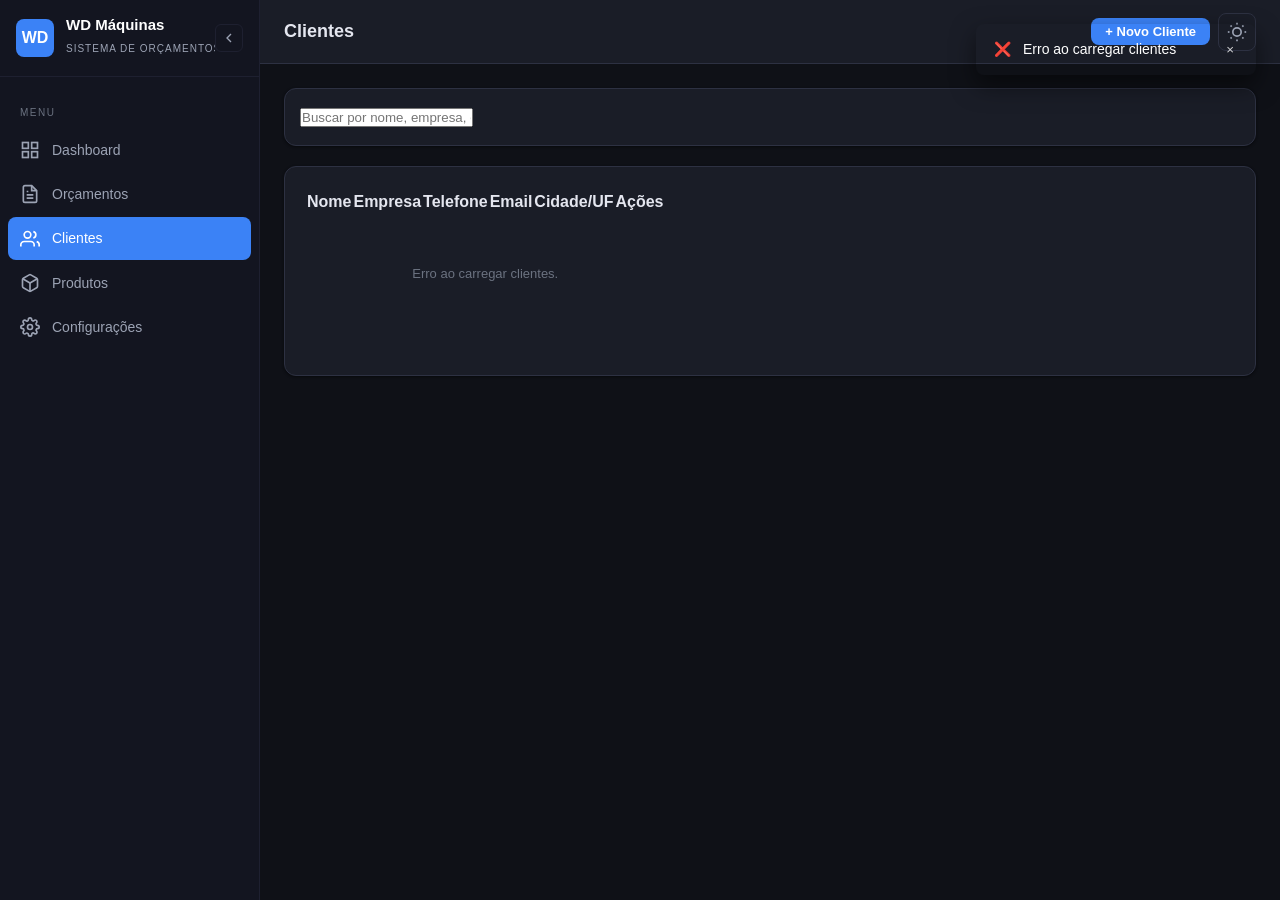
==== commit d2eb50c1: "Update clientes.html" ====
--- a/clientes.html
+++ b/clientes.html
@@ -8,10 +8,20 @@
 </head>
 <body>
     <div class="app-layout">
+
+        <!-- Sidebar Overlay (mobile) -->
+        <div class="sidebar-overlay" id="sidebarOverlay"></div>
+
         <!-- ========== SIDEBAR ========== -->
         <aside class="sidebar" id="sidebar">
             <div class="sidebar-header">
-                <h2>WD Máquinas</h2>
+                <div class="sidebar-logo">
+                    <div class="sidebar-logo-icon">WD</div>
+                    <div class="sidebar-logo-text">
+                        <h1>WD Máquinas</h1>
+                        <span>Sistema de Orçamentos</span>
+                    </div>
+                </div>
                 <button class="sidebar-toggle" id="sidebarCollapse">
                     <svg width="20" height="20" viewBox="0 0 24 24" fill="none" stroke="currentColor" stroke-width="2">
                         <path d="M15 18l-6-6 6-6"/>
@@ -19,31 +29,15 @@
                 </button>
             </div>
             <nav class="sidebar-nav">
-                <a href="index.html" class="nav-link">
+                <div class="sidebar-nav-label">Menu</div>
+                <a href="index.html" class="sidebar-link" title="Dashboard">
                     <svg width="20" height="20" viewBox="0 0 24 24" fill="none" stroke="currentColor" stroke-width="2">
                         <rect x="3" y="3" width="7" height="7"/><rect x="14" y="3" width="7" height="7"/>
                         <rect x="3" y="14" width="7" height="7"/><rect x="14" y="14" width="7" height="7"/>
                     </svg>
-                    <span>Dashboard</span>
-                </a>
-                <a href="clientes.html" class="nav-link active">
-                    <svg width="20" height="20" viewBox="0 0 24 24" fill="none" stroke="currentColor" stroke-width="2">
-                        <path d="M17 21v-2a4 4 0 0 0-4-4H5a4 4 0 0 0-4 4v2"/>
-                        <circle cx="9" cy="7" r="4"/>
-                        <path d="M23 21v-2a4 4 0 0 0-3-3.87"/>
-                        <path d="M16 3.13a4 4 0 0 1 0 7.75"/>
-                    </svg>
-                    <span>Clientes</span>
-                </a>
-                <a href="produtos.html" class="nav-link">
-                    <svg width="20" height="20" viewBox="0 0 24 24" fill="none" stroke="currentColor" stroke-width="2">
-                        <path d="M21 16V8a2 2 0 0 0-1-1.73l-7-4a2 2 0 0 0-2 0l-7 4A2 2 0 0 0 3 8v8a2 2 0 0 0 1 1.73l7 4a2 2 0 0 0 2 0l7-4A2 2 0 0 0 21 16z"/>
-                        <polyline points="3.27 6.96 12 12.01 20.73 6.96"/>
-                        <line x1="12" y1="22.08" x2="12" y2="12"/>
-                    </svg>
-                    <span>Produtos</span>
-                </a>
-                <a href="orcamentos.html" class="nav-link">
+                    <span class="sidebar-link-text">Dashboard</span>
+                </a>
+                <a href="orcamentos.html" class="sidebar-link" title="Orçamentos">
                     <svg width="20" height="20" viewBox="0 0 24 24" fill="none" stroke="currentColor" stroke-width="2">
                         <path d="M14 2H6a2 2 0 0 0-2 2v16a2 2 0 0 0 2 2h12a2 2 0 0 0 2-2V8z"/>
                         <polyline points="14 2 14 8 20 8"/>
@@ -51,14 +45,31 @@
                         <line x1="16" y1="17" x2="8" y2="17"/>
                         <polyline points="10 9 9 9 8 9"/>
                     </svg>
-                    <span>Orçamentos</span>
-                </a>
-                <a href="configuracoes.html" class="nav-link">
+                    <span class="sidebar-link-text">Orçamentos</span>
+                </a>
+                <a href="clientes.html" class="sidebar-link active" title="Clientes">
+                    <svg width="20" height="20" viewBox="0 0 24 24" fill="none" stroke="currentColor" stroke-width="2">
+                        <path d="M17 21v-2a4 4 0 0 0-4-4H5a4 4 0 0 0-4 4v2"/>
+                        <circle cx="9" cy="7" r="4"/>
+                        <path d="M23 21v-2a4 4 0 0 0-3-3.87"/>
+                        <path d="M16 3.13a4 4 0 0 1 0 7.75"/>
+                    </svg>
+                    <span class="sidebar-link-text">Clientes</span>
+                </a>
+                <a href="produtos.html" class="sidebar-link" title="Produtos">
+                    <svg width="20" height="20" viewBox="0 0 24 24" fill="none" stroke="currentColor" stroke-width="2">
+                        <path d="M21 16V8a2 2 0 0 0-1-1.73l-7-4a2 2 0 0 0-2 0l-7 4A2 2 0 0 0 3 8v8a2 2 0 0 0 1 1.73l7 4a2 2 0 0 0 2 0l7-4A2 2 0 0 0 21 16z"/>
+                        <polyline points="3.27 6.96 12 12.01 20.73 6.96"/>
+                        <line x1="12" y1="22.08" x2="12" y2="12"/>
+                    </svg>
+                    <span class="sidebar-link-text">Produtos</span>
+                </a>
+                <a href="configuracoes.html" class="sidebar-link" title="Configurações">
                     <svg width="20" height="20" viewBox="0 0 24 24" fill="none" stroke="currentColor" stroke-width="2">
                         <circle cx="12" cy="12" r="3"/>
                         <path d="M19.4 15a1.65 1.65 0 0 0 .33 1.82l.06.06a2 2 0 0 1 0 2.83 2 2 0 0 1-2.83 0l-.06-.06a1.65 1.65 0 0 0-1.82-.33 1.65 1.65 0 0 0-1 1.51V21a2 2 0 0 1-2 2 2 2 0 0 1-2-2v-.09A1.65 1.65 0 0 0 9 19.4a1.65 1.65 0 0 0-1.82.33l-.06.06a2 2 0 0 1-2.83 0 2 2 0 0 1 0-2.83l.06-.06A1.65 1.65 0 0 0 4.68 15a1.65 1.65 0 0 0-1.51-1H3a2 2 0 0 1-2-2 2 2 0 0 1 2-2h.09A1.65 1.65 0 0 0 4.6 9a1.65 1.65 0 0 0-.33-1.82l-.06-.06a2 2 0 0 1 0-2.83 2 2 0 0 1 2.83 0l.06.06A1.65 1.65 0 0 0 9 4.68a1.65 1.65 0 0 0 1-1.51V3a2 2 0 0 1 2-2 2 2 0 0 1 2 2v.09a1.65 1.65 0 0 0 1 1.51 1.65 1.65 0 0 0 1.82-.33l.06-.06a2 2 0 0 1 2.83 0 2 2 0 0 1 0 2.83l-.06.06a1.65 1.65 0 0 0-.33 1.82V9a1.65 1.65 0 0 0 1.51 1H21a2 2 0 0 1 2 2 2 2 0 0 1-2 2h-.09a1.65 1.65 0 0 0-1.51 1z"/>
                     </svg>
-                    <span>Configurações</span>
+                    <span class="sidebar-link-text">Configurações</span>
                 </a>
             </nav>
         </aside>
@@ -66,16 +77,18 @@
         <!-- ========== MAIN ========== -->
         <main class="main-content">
             <!-- Header -->
-            <header class="top-header">
-                <button class="menu-toggle" id="menuToggle">
-                    <svg width="24" height="24" viewBox="0 0 24 24" fill="none" stroke="currentColor" stroke-width="2">
-                        <line x1="3" y1="12" x2="21" y2="12"/>
-                        <line x1="3" y1="6" x2="21" y2="6"/>
-                        <line x1="3" y1="18" x2="21" y2="18"/>
-                    </svg>
-                </button>
-                <h1>Clientes</h1>
-                <div class="header-actions">
+            <header class="main-header">
+                <div class="header-left">
+                    <button class="menu-toggle" id="menuToggle">
+                        <svg width="24" height="24" viewBox="0 0 24 24" fill="none" stroke="currentColor" stroke-width="2">
+                            <line x1="3" y1="12" x2="21" y2="12"/>
+                            <line x1="3" y1="6" x2="21" y2="6"/>
+                            <line x1="3" y1="18" x2="21" y2="18"/>
+                        </svg>
+                    </button>
+                    <h2>Clientes</h2>
+                </div>
+                <div class="header-right">
                     <button class="btn btn-primary btn-sm" onclick="abrirModalCliente()">+ Novo Cliente</button>
                     <button class="theme-toggle" id="themeToggle" title="Alternar tema">
                         <svg width="20" height="20" viewBox="0 0 24 24" fill="none" stroke="currentColor" stroke-width="2">
@@ -90,7 +103,7 @@
             </header>
 
             <!-- Content -->
-            <div class="content-area">
+            <div class="page-content">
 
                 <!-- Busca -->
                 <div class="card" style="margin-bottom: 20px;">
@@ -127,7 +140,7 @@
                     </div>
                 </div>
 
-            </div><!-- .content-area -->
+            </div><!-- .page-content -->
         </main>
     </div><!-- .app-layout -->
 
@@ -140,45 +153,36 @@
             </div>
             <form id="formCliente" onsubmit="salvarCliente(event)">
                 <div class="modal-body">
-                    <!-- ID oculto para edição -->
                     <input type="hidden" id="clienteId">
-
                     <div class="form-grid">
                         <div class="form-group full-width">
                             <label for="clienteNome">Nome *</label>
                             <input type="text" id="clienteNome" class="form-input" required placeholder="Nome completo do cliente">
                         </div>
-
                         <div class="form-group">
                             <label for="clienteEmpresa">Empresa</label>
                             <input type="text" id="clienteEmpresa" class="form-input" placeholder="Nome da empresa">
                         </div>
-
                         <div class="form-group">
                             <label for="clienteCpfCnpj">CPF/CNPJ</label>
                             <input type="text" id="clienteCpfCnpj" class="form-input" placeholder="CPF ou CNPJ" maxlength="18">
                         </div>
-
                         <div class="form-group">
                             <label for="clienteTelefone">Telefone</label>
                             <input type="text" id="clienteTelefone" class="form-input" placeholder="(00) 00000-0000" maxlength="15">
                         </div>
-
                         <div class="form-group">
                             <label for="clienteEmail">E-mail</label>
                             <input type="email" id="clienteEmail" class="form-input" placeholder="email@exemplo.com">
                         </div>
-
                         <div class="form-group full-width">
                             <label for="clienteEndereco">Endereço</label>
                             <input type="text" id="clienteEndereco" class="form-input" placeholder="Rua, número, bairro">
                         </div>
-
                         <div class="form-group">
                             <label for="clienteCidade">Cidade</label>
                             <input type="text" id="clienteCidade" class="form-input" placeholder="Cidade">
                         </div>
-
                         <div class="form-group">
                             <label for="clienteEstado">Estado</label>
                             <select id="clienteEstado" class="form-input">
@@ -199,7 +203,6 @@
                                 <option value="TO">TO</option>
                             </select>
                         </div>
-
                         <div class="form-group">
                             <label for="clienteCep">CEP</label>
                             <input type="text" id="clienteCep" class="form-input" placeholder="00000-000" maxlength="9">
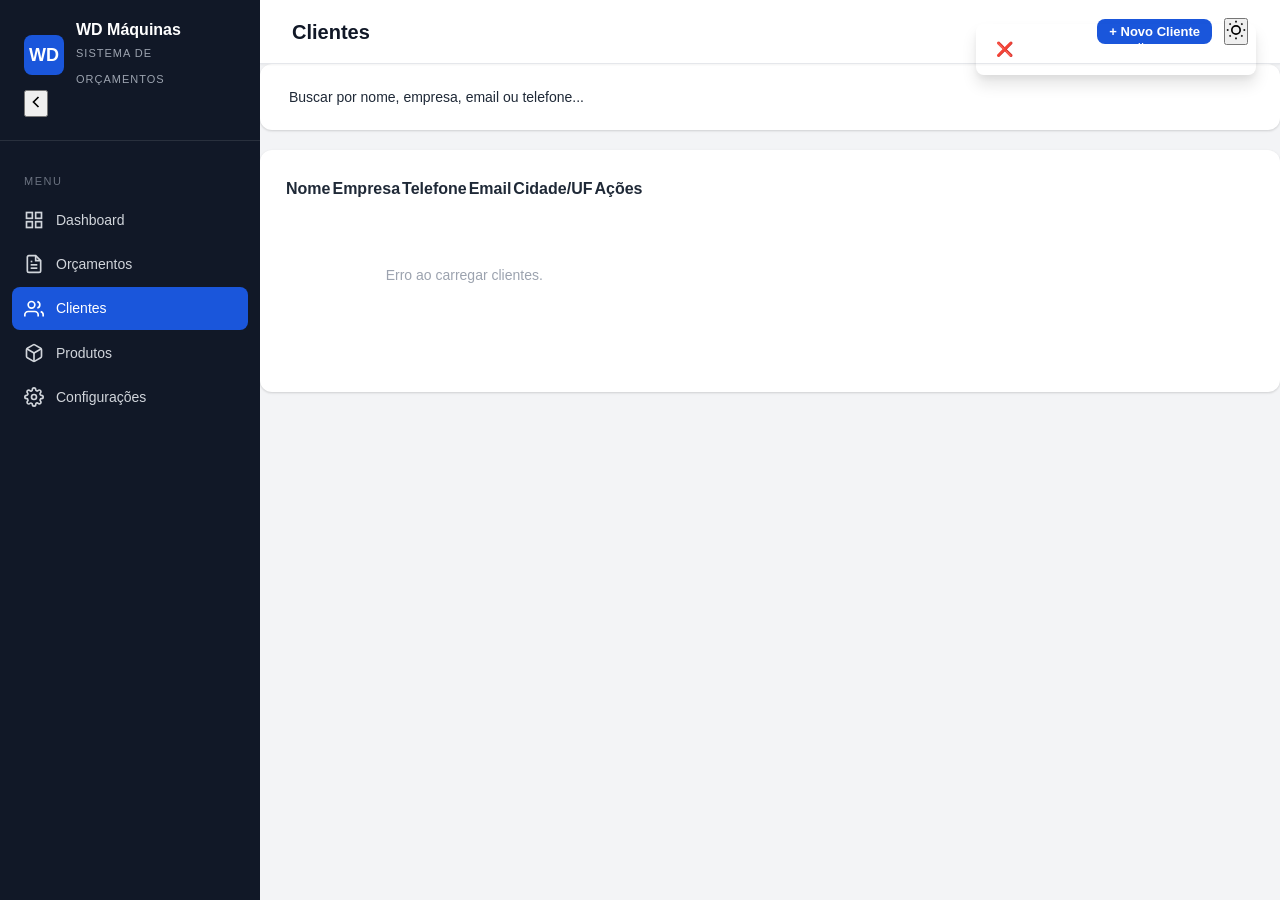
==== commit 0f21f97f: "Update clientes.html" ====
--- a/clientes.html
+++ b/clientes.html
@@ -103,7 +103,7 @@
             </header>
 
             <!-- Content -->
-            <div class="page-content">
+            <div class="content-area">
 
                 <!-- Busca -->
                 <div class="card" style="margin-bottom: 20px;">
@@ -140,7 +140,7 @@
                     </div>
                 </div>
 
-            </div><!-- .page-content -->
+            </div><!-- .content-area -->
         </main>
     </div><!-- .app-layout -->
 
@@ -153,36 +153,45 @@
             </div>
             <form id="formCliente" onsubmit="salvarCliente(event)">
                 <div class="modal-body">
+                    <!-- ID oculto para edição -->
                     <input type="hidden" id="clienteId">
+
                     <div class="form-grid">
                         <div class="form-group full-width">
                             <label for="clienteNome">Nome *</label>
                             <input type="text" id="clienteNome" class="form-input" required placeholder="Nome completo do cliente">
                         </div>
+
                         <div class="form-group">
                             <label for="clienteEmpresa">Empresa</label>
                             <input type="text" id="clienteEmpresa" class="form-input" placeholder="Nome da empresa">
                         </div>
+
                         <div class="form-group">
                             <label for="clienteCpfCnpj">CPF/CNPJ</label>
                             <input type="text" id="clienteCpfCnpj" class="form-input" placeholder="CPF ou CNPJ" maxlength="18">
                         </div>
+
                         <div class="form-group">
                             <label for="clienteTelefone">Telefone</label>
                             <input type="text" id="clienteTelefone" class="form-input" placeholder="(00) 00000-0000" maxlength="15">
                         </div>
+
                         <div class="form-group">
                             <label for="clienteEmail">E-mail</label>
                             <input type="email" id="clienteEmail" class="form-input" placeholder="email@exemplo.com">
                         </div>
+
                         <div class="form-group full-width">
                             <label for="clienteEndereco">Endereço</label>
                             <input type="text" id="clienteEndereco" class="form-input" placeholder="Rua, número, bairro">
                         </div>
+
                         <div class="form-group">
                             <label for="clienteCidade">Cidade</label>
                             <input type="text" id="clienteCidade" class="form-input" placeholder="Cidade">
                         </div>
+
                         <div class="form-group">
                             <label for="clienteEstado">Estado</label>
                             <select id="clienteEstado" class="form-input">
@@ -203,6 +212,7 @@
                                 <option value="TO">TO</option>
                             </select>
                         </div>
+
                         <div class="form-group">
                             <label for="clienteCep">CEP</label>
                             <input type="text" id="clienteCep" class="form-input" placeholder="00000-000" maxlength="9">
--- a/css/style.css
+++ b/css/style.css
@@ -1,164 +1,54 @@
 /* ============================================================
    Sistema de Orçamentos WD Máquinas
-   CSS Completo - Dark Mode + Sidebar Recolhível + Responsivo
-   ============================================================ */
-
-/* ============================================================
-   CSS Variables - LIGHT THEME
+   CSS Completo - Responsivo
+   ============================================================ */
+
+/* ============================================================
+   CSS Variables / Variáveis
    ============================================================ */
 :root {
-    --primary: #3b82f6;
-    --primary-dark: #2563eb;
-    --primary-light: #1e3a5f;
+    --primary: #1a56db;
+    --primary-dark: #1244b0;
+    --primary-light: #e8effc;
     --secondary: #f59e0b;
     --secondary-dark: #d97706;
     --success: #10b981;
-    --success-light: #065f46;
+    --success-light: #d1fae5;
     --danger: #ef4444;
-    --danger-light: #7f1d1d;
+    --danger-light: #fee2e2;
     --warning: #f59e0b;
-    --warning-light: #78350f;
+    --warning-light: #fef3c7;
     --info: #3b82f6;
-    --info-light: #1e3a5f;
-
-    /* Backgrounds & Surfaces */
-    --bg-body: #0f1117;
-    --bg-surface: #1a1d27;
-    --bg-surface-hover: #22252f;
-    --bg-elevated: #242731;
-    --bg-input: #1a1d27;
-
-    /* Borders */
-    --border-color: #2d3142;
-    --border-light: #363a4e;
-
-    /* Text */
-    --text-primary: #e4e6ef;
-    --text-secondary: #9ca3b4;
-    --text-muted: #6b7280;
-    --text-inverse: #0f1117;
-
-    /* Sidebar */
-    --sidebar-bg: #131520;
-    --sidebar-border: #1e2030;
-    --sidebar-text: #9ca3b4;
-    --sidebar-text-hover: #e4e6ef;
-    --sidebar-active-bg: var(--primary);
-    --sidebar-active-text: #ffffff;
-
-    /* Header */
-    --header-bg: #1a1d27;
-    --header-border: #2d3142;
-
-    /* Cards */
-    --card-bg: #1a1d27;
-    --card-shadow: 0 1px 3px rgba(0,0,0,0.3), 0 1px 2px rgba(0,0,0,0.2);
-    --card-shadow-hover: 0 4px 12px rgba(0,0,0,0.4);
-
-    /* Badge backgrounds (dark mode) */
-    --badge-pendente-bg: rgba(245,158,11,0.15);
-    --badge-pendente-text: #fbbf24;
-    --badge-aprovado-bg: rgba(16,185,129,0.15);
-    --badge-aprovado-text: #34d399;
-    --badge-recusado-bg: rgba(239,68,68,0.15);
-    --badge-recusado-text: #f87171;
-    --badge-expirado-bg: rgba(107,114,128,0.15);
-    --badge-expirado-text: #9ca3af;
-
-    /* Stat icons */
-    --stat-blue-bg: rgba(59,130,246,0.15);
-    --stat-blue-text: #60a5fa;
-    --stat-green-bg: rgba(16,185,129,0.15);
-    --stat-green-text: #34d399;
-    --stat-yellow-bg: rgba(245,158,11,0.15);
-    --stat-yellow-text: #fbbf24;
-    --stat-red-bg: rgba(239,68,68,0.15);
-    --stat-red-text: #f87171;
-
-    /* Toast */
-    --toast-shadow: 0 10px 25px rgba(0,0,0,0.5);
-
-    /* Modal */
-    --modal-overlay: rgba(0,0,0,0.7);
-    --modal-bg: #1a1d27;
-
-    /* Table */
-    --table-header-bg: #131520;
-    --table-row-hover: #22252f;
-    --table-border: #2d3142;
-
-    /* Misc */
+    --info-light: #dbeafe;
+    --gray-50: #f9fafb;
+    --gray-100: #f3f4f6;
+    --gray-200: #e5e7eb;
+    --gray-300: #d1d5db;
+    --gray-400: #9ca3af;
+    --gray-500: #6b7280;
+    --gray-600: #4b5563;
+    --gray-700: #374151;
+    --gray-800: #1f2937;
+    --gray-900: #111827;
     --white: #ffffff;
+    --shadow-sm: 0 1px 2px rgba(0,0,0,0.05);
+    --shadow: 0 1px 3px rgba(0,0,0,0.1), 0 1px 2px rgba(0,0,0,0.06);
+    --shadow-md: 0 4px 6px rgba(0,0,0,0.1), 0 2px 4px rgba(0,0,0,0.06);
+    --shadow-lg: 0 10px 15px rgba(0,0,0,0.1), 0 4px 6px rgba(0,0,0,0.05);
+    --shadow-xl: 0 20px 25px rgba(0,0,0,0.1), 0 10px 10px rgba(0,0,0,0.04);
     --radius: 8px;
     --radius-lg: 12px;
     --sidebar-width: 260px;
-    --sidebar-collapsed-width: 72px;
     --header-height: 64px;
-    --transition: all 0.25s ease;
-    --transition-sidebar: all 0.3s cubic-bezier(0.4, 0, 0.2, 1);
-}
-
-/* ============================================================
-   LIGHT THEME
-   ============================================================ */
-[data-theme="light"] {
-    --bg-body: #f3f4f6;
-    --bg-surface: #ffffff;
-    --bg-surface-hover: #f9fafb;
-    --bg-elevated: #ffffff;
-    --bg-input: #ffffff;
-
-    --border-color: #e5e7eb;
-    --border-light: #f3f4f6;
-
-    --text-primary: #111827;
-    --text-secondary: #4b5563;
-    --text-muted: #9ca3af;
-    --text-inverse: #ffffff;
-
-    --sidebar-bg: #111827;
-    --sidebar-border: rgba(255,255,255,0.1);
-    --sidebar-text: #9ca3af;
-    --sidebar-text-hover: #ffffff;
-
-    --header-bg: #ffffff;
-    --header-border: #e5e7eb;
-
-    --card-bg: #ffffff;
-    --card-shadow: 0 1px 3px rgba(0,0,0,0.1), 0 1px 2px rgba(0,0,0,0.06);
-    --card-shadow-hover: 0 4px 6px rgba(0,0,0,0.1);
-
-    --badge-pendente-bg: #fef3c7;
-    --badge-pendente-text: #d97706;
-    --badge-aprovado-bg: #d1fae5;
-    --badge-aprovado-text: #059669;
-    --badge-recusado-bg: #fee2e2;
-    --badge-recusado-text: #dc2626;
-    --badge-expirado-bg: #e5e7eb;
-    --badge-expirado-text: #4b5563;
-
-    --stat-blue-bg: #dbeafe;
-    --stat-blue-text: #3b82f6;
-    --stat-green-bg: #d1fae5;
-    --stat-green-text: #10b981;
-    --stat-yellow-bg: #fef3c7;
-    --stat-yellow-text: #f59e0b;
-    --stat-red-bg: #fee2e2;
-    --stat-red-text: #ef4444;
-
-    --toast-shadow: 0 10px 15px rgba(0,0,0,0.1);
-    --modal-overlay: rgba(0,0,0,0.5);
-    --modal-bg: #ffffff;
-
-    --table-header-bg: #f9fafb;
-    --table-row-hover: #f9fafb;
-    --table-border: #e5e7eb;
+    --transition: all 0.2s ease;
 }
 
 /* ============================================================
    Reset & Base
    ============================================================ */
-*, *::before, *::after {
+*,
+*::before,
+*::after {
     margin: 0;
     padding: 0;
     box-sizing: border-box;
@@ -171,14 +61,21 @@
 
 body {
     font-family: 'Inter', -apple-system, BlinkMacSystemFont, 'Segoe UI', Roboto, sans-serif;
-    background: var(--bg-body);
-    color: var(--text-primary);
+    background: var(--gray-100);
+    color: var(--gray-800);
     line-height: 1.6;
     min-height: 100vh;
 }
 
-a { text-decoration: none; color: inherit; }
-img { max-width: 100%; height: auto; }
+a {
+    text-decoration: none;
+    color: inherit;
+}
+
+img {
+    max-width: 100%;
+    height: auto;
+}
 
 /* ============================================================
    Layout: Sidebar + Main
@@ -188,12 +85,10 @@
     min-height: 100vh;
 }
 
-/* ============================================================
-   Sidebar - Collapsible
-   ============================================================ */
+/* --- Sidebar --- */
 .sidebar {
     width: var(--sidebar-width);
-    background: var(--sidebar-bg);
+    background: var(--gray-900);
     color: var(--white);
     position: fixed;
     top: 0;
@@ -202,128 +97,60 @@
     z-index: 100;
     display: flex;
     flex-direction: column;
-    transition: var(--transition-sidebar);
-    overflow: hidden;
-    border-right: 1px solid var(--sidebar-border);
-}
-
-/* Sidebar Collapsed */
-.sidebar.collapsed {
-    width: var(--sidebar-collapsed-width);
+    transition: transform 0.3s ease;
+    overflow-y: auto;
 }
 
 .sidebar-header {
-    padding: 16px;
-    border-bottom: 1px solid var(--sidebar-border);
-    display: flex;
-    align-items: center;
-    justify-content: space-between;
-    min-height: 64px;
+    padding: 20px 24px;
+    border-bottom: 1px solid rgba(255,255,255,0.1);
 }
 
 .sidebar-logo {
     display: flex;
     align-items: center;
     gap: 12px;
-    overflow: hidden;
-    flex: 1;
-    min-width: 0;
 }
 
 .sidebar-logo-icon {
-    width: 38px;
-    height: 38px;
+    width: 40px;
+    height: 40px;
     background: var(--primary);
     border-radius: var(--radius);
     display: flex;
     align-items: center;
     justify-content: center;
     font-weight: 800;
-    font-size: 16px;
+    font-size: 18px;
     color: var(--white);
     flex-shrink: 0;
 }
 
-.sidebar-logo-text {
-    overflow: hidden;
-    white-space: nowrap;
-    transition: var(--transition-sidebar);
-}
-
-.sidebar.collapsed .sidebar-logo-text {
-    width: 0;
-    opacity: 0;
-}
-
 .sidebar-logo-text h1 {
-    font-size: 15px;
+    font-size: 16px;
     font-weight: 700;
     line-height: 1.2;
-    color: var(--white);
 }
 
 .sidebar-logo-text span {
-    font-size: 10px;
-    color: var(--sidebar-text);
+    font-size: 11px;
+    color: var(--gray-400);
     text-transform: uppercase;
     letter-spacing: 1px;
 }
 
-/* Sidebar Toggle Button */
-.sidebar-toggle {
-    width: 28px;
-    height: 28px;
-    border-radius: 6px;
-    border: 1px solid var(--sidebar-border);
-    background: transparent;
-    color: var(--sidebar-text);
-    cursor: pointer;
-    display: flex;
-    align-items: center;
-    justify-content: center;
-    transition: var(--transition);
-    flex-shrink: 0;
-}
-
-.sidebar-toggle:hover {
-    background: rgba(255,255,255,0.1);
-    color: var(--white);
-}
-
-.sidebar-toggle svg {
-    width: 16px;
-    height: 16px;
-    transition: transform 0.3s ease;
-}
-
-.sidebar.collapsed .sidebar-toggle svg {
-    transform: rotate(180deg);
-}
-
 .sidebar-nav {
     flex: 1;
-    padding: 12px 8px;
-    overflow-y: auto;
-    overflow-x: hidden;
+    padding: 16px 12px;
 }
 
 .sidebar-nav-label {
-    font-size: 10px;
+    font-size: 11px;
     text-transform: uppercase;
     letter-spacing: 1.5px;
-    color: var(--text-muted);
+    color: var(--gray-500);
     padding: 8px 12px;
     margin-top: 8px;
-    white-space: nowrap;
-    overflow: hidden;
-    transition: var(--transition-sidebar);
-}
-
-.sidebar.collapsed .sidebar-nav-label {
-    opacity: 0;
-    height: 0;
-    padding: 0;
-    margin: 0;
 }
 
 .sidebar-link {
@@ -332,25 +159,22 @@
     gap: 12px;
     padding: 10px 12px;
     border-radius: var(--radius);
-    color: var(--sidebar-text);
+    color: var(--gray-300);
     font-size: 14px;
     font-weight: 500;
     transition: var(--transition);
     cursor: pointer;
     margin-bottom: 2px;
-    white-space: nowrap;
-    overflow: hidden;
-    position: relative;
 }
 
 .sidebar-link:hover {
     background: rgba(255,255,255,0.08);
-    color: var(--sidebar-text-hover);
+    color: var(--white);
 }
 
 .sidebar-link.active {
-    background: var(--sidebar-active-bg);
-    color: var(--sidebar-active-text);
+    background: var(--primary);
+    color: var(--white);
 }
 
 .sidebar-link svg {
@@ -359,70 +183,28 @@
     flex-shrink: 0;
 }
 
-.sidebar-link-text {
-    transition: var(--transition-sidebar);
-    overflow: hidden;
-}
-
-.sidebar.collapsed .sidebar-link-text {
-    width: 0;
-    opacity: 0;
-}
-
-.sidebar.collapsed .sidebar-link {
-    justify-content: center;
-    padding: 10px;
-}
-
-/* Tooltip on collapsed sidebar */
-.sidebar.collapsed .sidebar-link[title]:hover::after {
-    content: attr(title);
-    position: absolute;
-    left: calc(var(--sidebar-collapsed-width) + 8px);
-    top: 50%;
-    transform: translateY(-50%);
-    background: var(--bg-elevated);
-    color: var(--text-primary);
-    padding: 6px 12px;
-    border-radius: 6px;
-    font-size: 13px;
-    white-space: nowrap;
-    box-shadow: 0 4px 12px rgba(0,0,0,0.3);
-    z-index: 200;
-    border: 1px solid var(--border-color);
-}
-
-/* ============================================================
-   Main Content
-   ============================================================ */
+/* --- Main Content --- */
 .main-content {
     flex: 1;
     margin-left: var(--sidebar-width);
     min-height: 100vh;
     display: flex;
     flex-direction: column;
-    transition: var(--transition-sidebar);
-}
-
-.sidebar.collapsed ~ .main-content,
-body.sidebar-collapsed .main-content {
-    margin-left: var(--sidebar-collapsed-width);
-}
-
-/* ============================================================
-   Header
-   ============================================================ */
+}
+
+/* --- Header --- */
 .main-header {
     height: var(--header-height);
-    background: var(--header-bg);
-    border-bottom: 1px solid var(--header-border);
+    background: var(--white);
+    border-bottom: 1px solid var(--gray-200);
     display: flex;
     align-items: center;
     justify-content: space-between;
-    padding: 0 24px;
+    padding: 0 32px;
     position: sticky;
     top: 0;
     z-index: 50;
+    box-shadow: var(--shadow-sm);
 }
 
 .header-left {
@@ -432,94 +214,72 @@
 }
 
 .header-left h2 {
-    font-size: 18px;
+    font-size: 20px;
     font-weight: 700;
-    color: var(--text-primary);
+    color: var(--gray-900);
 }
 
 .header-right {
     display: flex;
     align-items: center;
-    gap: 8px;
-}
-
-/* Theme Toggle */
-.theme-toggle {
-    width: 38px;
-    height: 38px;
-    border-radius: var(--radius);
-    border: 1px solid var(--border-color);
-    background: transparent;
-    color: var(--text-secondary);
-    cursor: pointer;
-    display: flex;
-    align-items: center;
-    justify-content: center;
-    transition: var(--transition);
-}
-
-.theme-toggle:hover {
-    background: var(--bg-surface-hover);
-    color: var(--text-primary);
-}
-
-.theme-toggle svg {
-    width: 20px;
-    height: 20px;
-}
-
-/* Mobile menu toggle */
+    gap: 12px;
+}
+
+/* Botão hamburger mobile */
 .menu-toggle {
     display: none;
     background: none;
     border: none;
-    color: var(--text-secondary);
+    color: var(--gray-700);
     cursor: pointer;
     padding: 8px;
     border-radius: var(--radius);
 }
 
-.menu-toggle:hover { background: var(--bg-surface-hover); }
-.menu-toggle svg { width: 24px; height: 24px; }
-
-/* ============================================================
-   Page Content
-   ============================================================ */
+.menu-toggle:hover {
+    background: var(--gray-100);
+}
+
+.menu-toggle svg {
+    width: 24px;
+    height: 24px;
+}
+
+/* --- Page Content --- */
 .page-content {
     flex: 1;
-    padding: 24px;
-}
-
-/* ============================================================
-   Stats / Dashboard Cards
+    padding: 32px;
+}
+
+/* ============================================================
+   Cards de Dashboard
    ============================================================ */
 .stats-grid {
     display: grid;
-    grid-template-columns: repeat(auto-fit, minmax(220px, 1fr));
-    gap: 20px;
-    margin-bottom: 24px;
+    grid-template-columns: repeat(auto-fit, minmax(240px, 1fr));
+    gap: 24px;
+    margin-bottom: 32px;
 }
 
 .stat-card {
-    background: var(--card-bg);
+    background: var(--white);
     border-radius: var(--radius-lg);
-    padding: 20px;
-    box-shadow: var(--card-shadow);
+    padding: 24px;
+    box-shadow: var(--shadow);
     display: flex;
     align-items: flex-start;
     gap: 16px;
     transition: var(--transition);
-    border: 1px solid var(--border-color);
 }
 
 .stat-card:hover {
-    box-shadow: var(--card-shadow-hover);
+    box-shadow: var(--shadow-md);
     transform: translateY(-2px);
 }
 
 .stat-icon {
-    width: 46px;
-    height: 46px;
+    width: 48px;
+    height: 48px;
     border-radius: var(--radius);
     display: flex;
     align-items: center;
@@ -527,40 +287,42 @@
     flex-shrink: 0;
 }
 
-.stat-icon svg { width: 22px; height: 22px; }
-
-.stat-icon.blue { background: var(--stat-blue-bg); color: var(--stat-blue-text); }
-.stat-icon.green { background: var(--stat-green-bg); color: var(--stat-green-text); }
-.stat-icon.yellow { background: var(--stat-yellow-bg); color: var(--stat-yellow-text); }
-.stat-icon.red { background: var(--stat-red-bg); color: var(--stat-red-text); }
+.stat-icon svg {
+    width: 24px;
+    height: 24px;
+}
+
+.stat-icon.blue { background: var(--info-light); color: var(--info); }
+.stat-icon.green { background: var(--success-light); color: var(--success); }
+.stat-icon.yellow { background: var(--warning-light); color: var(--warning); }
+.stat-icon.red { background: var(--danger-light); color: var(--danger); }
 
 .stat-info h3 {
-    font-size: 26px;
+    font-size: 28px;
     font-weight: 800;
-    color: var(--text-primary);
+    color: var(--gray-900);
     line-height: 1;
 }
 
 .stat-info p {
     font-size: 13px;
-    color: var(--text-muted);
+    color: var(--gray-500);
     margin-top: 4px;
 }
 
 /* ============================================================
-   Card Component
+   Tabela / Listagem
    ============================================================ */
 .card {
-    background: var(--card-bg);
+    background: var(--white);
     border-radius: var(--radius-lg);
-    box-shadow: var(--card-shadow);
+    box-shadow: var(--shadow);
     overflow: hidden;
-    border: 1px solid var(--border-color);
 }
 
 .card-header {
-    padding: 16px 20px;
-    border-bottom: 1px solid var(--border-color);
+    padding: 20px 24px;
+    border-bottom: 1px solid var(--gray-200);
     display: flex;
     align-items: center;
     justify-content: space-between;
@@ -569,24 +331,27 @@
 }
 
 .card-header h3 {
-    font-size: 15px;
+    font-size: 16px;
     font-weight: 700;
-    color: var(--text-primary);
-}
-
-.card-body { padding: 20px; }
-.card-body-no-pad { padding: 0; }
-
-/* ============================================================
-   Actions Bar
-   ============================================================ */
+    color: var(--gray-900);
+}
+
+.card-body {
+    padding: 24px;
+}
+
+.card-body-no-pad {
+    padding: 0;
+}
+
+/* --- Barra de ações --- */
 .actions-bar {
     display: flex;
     align-items: center;
     justify-content: space-between;
     flex-wrap: wrap;
     gap: 12px;
-    margin-bottom: 20px;
+    margin-bottom: 24px;
 }
 
 .search-box {
@@ -598,21 +363,18 @@
 .search-box input {
     width: 100%;
     padding: 10px 16px 10px 42px;
-    border: 1px solid var(--border-color);
+    border: 1px solid var(--gray-300);
     border-radius: var(--radius);
     font-size: 14px;
-    background: var(--bg-input);
-    color: var(--text-primary);
+    background: var(--white);
     transition: var(--transition);
 }
 
 .search-box input:focus {
     outline: none;
     border-color: var(--primary);
-    box-shadow: 0 0 0 3px rgba(59,130,246,0.2);
-}
-
-.search-box input::placeholder { color: var(--text-muted); }
+    box-shadow: 0 0 0 3px rgba(26,86,219,0.15);
+}
 
 .search-box svg {
     position: absolute;
@@ -621,13 +383,13 @@
     transform: translateY(-50%);
     width: 18px;
     height: 18px;
-    color: var(--text-muted);
-}
-
-/* ============================================================
-   Table
-   ============================================================ */
-.table-wrapper { overflow-x: auto; }
+    color: var(--gray-400);
+}
+
+/* --- Tabela --- */
+.table-wrapper {
+    overflow-x: auto;
+}
 
 .data-table {
     width: 100%;
@@ -635,9 +397,959 @@
     font-size: 14px;
 }
 
-.data-table thead { background: var(--table-header-bg); }
+.data-table thead {
+    background: var(--gray-50);
+}
 
 .data-table th {
+    padding: 12px 16px;
+    text-align: left;
+    font-weight: 600;
+    font-size: 12px;
+    text-transform: uppercase;
+    letter-spacing: 0.5px;
+    color: var(--gray-500);
+    border-bottom: 1px solid var(--gray-200);
+    white-space: nowrap;
+}
+
+.data-table td {
+    padding: 14px 16px;
+    border-bottom: 1px solid var(--gray-100);
+    color: var(--gray-700);
+}
+
+.data-table tbody tr {
+    transition: var(--transition);
+}
+
+.data-table tbody tr:hover {
+    background: var(--gray-50);
+}
+
+.data-table tbody tr:last-child td {
+    border-bottom: none;
+}
+
+/* ============================================================
+   Botões
+   ============================================================ */
+.btn {
+    display: inline-flex;
+    align-items: center;
+    justify-content: center;
+    gap: 8px;
+    padding: 10px 20px;
+    font-size: 14px;
+    font-weight: 600;
+    border: none;
+    border-radius: var(--radius);
+    cursor: pointer;
+    transition: var(--transition);
+    text-decoration: none;
+    line-height: 1;
+    white-space: nowrap;
+}
+
+.btn svg {
+    width: 18px;
+    height: 18px;
+}
+
+.btn-primary {
+    background: var(--primary);
+    color: var(--white);
+}
+.btn-primary:hover {
+    background: var(--primary-dark);
+}
+
+.btn-success {
+    background: var(--success);
+    color: var(--white);
+}
+.btn-success:hover {
+    background: #059669;
+}
+
+.btn-danger {
+    background: var(--danger);
+    color: var(--white);
+}
+.btn-danger:hover {
+    background: #dc2626;
+}
+
+.btn-secondary {
+    background: var(--gray-200);
+    color: var(--gray-700);
+}
+.btn-secondary:hover {
+    background: var(--gray-300);
+}
+
+.btn-outline {
+    background: transparent;
+    border: 1px solid var(--gray-300);
+    color: var(--gray-700);
+}
+.btn-outline:hover {
+    background: var(--gray-50);
+    border-color: var(--gray-400);
+}
+
+.btn-sm {
+    padding: 6px 12px;
+    font-size: 13px;
+}
+
+.btn-sm svg {
+    width: 16px;
+    height: 16px;
+}
+
+.btn-icon {
+    padding: 8px;
+    border-radius: var(--radius);
+    background: transparent;
+    border: none;
+    cursor: pointer;
+    color: var(--gray-500);
+    transition: var(--transition);
+    display: inline-flex;
+    align-items: center;
+    justify-content: center;
+}
+
+.btn-icon:hover {
+    background: var(--gray-100);
+    color: var(--gray-800);
+}
+
+.btn-icon.edit:hover { color: var(--info); }
+.btn-icon.delete:hover { color: var(--danger); }
+.btn-icon.view:hover { color: var(--success); }
+
+/* ============================================================
+   Badges / Status
+   ============================================================ */
+.badge {
+    display: inline-flex;
+    align-items: center;
+    padding: 4px 10px;
+    font-size: 12px;
+    font-weight: 600;
+    border-radius: 20px;
+}
+
+.badge-pendente { background: var(--warning-light); color: var(--secondary-dark); }
+.badge-aprovado { background: var(--success-light); color: #059669; }
+.badge-recusado { background: var(--danger-light); color: #dc2626; }
+.badge-expirado { background: var(--gray-200); color: var(--gray-600); }
+
+/* ============================================================
+   Formulários
+   ============================================================ */
+.form-grid {
+    display: grid;
+    grid-template-columns: repeat(auto-fit, minmax(280px, 1fr));
+    gap: 20px;
+}
+
+.form-group {
+    display: flex;
+    flex-direction: column;
+    gap: 6px;
+}
+
+.form-group.full-width {
+    grid-column: 1 / -1;
+}
+
+.form-group label {
+    font-size: 13px;
+    font-weight: 600;
+    color: var(--gray-700);
+}
+
+.form-group label .required {
+    color: var(--danger);
+    margin-left: 2px;
+}
+
+.form-group input,
+.form-group select,
+.form-group textarea {
+    padding: 10px 14px;
+    border: 1px solid var(--gray-300);
+    border-radius: var(--radius);
+    font-size: 14px;
+    font-family: inherit;
+    background: var(--white);
+    color: var(--gray-800);
+    transition: var(--transition);
+}
+
+.form-group input:focus,
+.form-group select:focus,
+.form-group textarea:focus {
+    outline: none;
+    border-color: var(--primary);
+    box-shadow: 0 0 0 3px rgba(26,86,219,0.15);
+}
+
+.form-group input::placeholder,
+.form-group textarea::placeholder {
+    color: var(--gray-400);
+}
+
+.form-group textarea {
+    resize: vertical;
+    min-height: 80px;
+}
+
+.form-group input:disabled,
+.form-group select:disabled {
+    background: var(--gray-100);
+    cursor: not-allowed;
+}
+
+.form-actions {
+    display: flex;
+    align-items: center;
+    justify-content: flex-end;
+    gap: 12px;
+    margin-top: 24px;
+    padding-top: 24px;
+    border-top: 1px solid var(--gray-200);
+}
+
+/* ============================================================
+   Modal
+   ============================================================ */
+.modal-overlay {
+    position: fixed;
+    top: 0;
+    left: 0;
+    right: 0;
+    bottom: 0;
+    background: rgba(0,0,0,0.5);
+    z-index: 200;
+    display: flex;
+    align-items: center;
+    justify-content: center;
+    padding: 24px;
+    opacity: 0;
+    visibility: hidden;
+    transition: all 0.3s ease;
+}
+
+.modal-overlay.active {
+    opacity: 1;
+    visibility: visible;
+}
+
+.modal {
+    background: var(--white);
+    border-radius: var(--radius-lg);
+    width: 100%;
+    max-width: 640px;
+    max-height: 90vh;
+    overflow-y: auto;
+    box-shadow: var(--shadow-xl);
+    transform: scale(0.95) translateY(20px);
+    transition: all 0.3s ease;
+}
+
+.modal-overlay.active .modal {
+    transform: scale(1) translateY(0);
+}
+
+.modal-header {
+    padding: 20px 24px;
+    border-bottom: 1px solid var(--gray-200);
+    display: flex;
+    align-items: center;
+    justify-content: space-between;
+}
+
+.modal-header h3 {
+    font-size: 18px;
+    font-weight: 700;
+    color: var(--gray-900);
+}
+
+.modal-close {
+    width: 36px;
+    height: 36px;
+    border-radius: var(--radius);
+    border: none;
+    background: transparent;
+    cursor: pointer;
+    display: flex;
+    align-items: center;
+    justify-content: center;
+    color: var(--gray-500);
+    transition: var(--transition);
+}
+
+.modal-close:hover {
+    background: var(--gray-100);
+    color: var(--gray-800);
+}
+
+.modal-close svg {
+    width: 20px;
+    height: 20px;
+}
+
+.modal-body {
+    padding: 24px;
+}
+
+.modal-footer {
+    padding: 16px 24px;
+    border-top: 1px solid var(--gray-200);
+    display: flex;
+    justify-content: flex-end;
+    gap: 12px;
+}
+
+/* ============================================================
+   Toast / Notificações
+   ============================================================ */
+.toast-container {
+    position: fixed;
+    top: 24px;
+    right: 24px;
+    z-index: 999;
+    display: flex;
+    flex-direction: column;
+    gap: 12px;
+}
+
+.toast {
+    display: flex;
+    align-items: center;
+    gap: 12px;
+    padding: 14px 20px;
+    border-radius: var(--radius);
+    color: var(--white);
+    font-size: 14px;
+    font-weight: 500;
+    box-shadow: var(--shadow-lg);
+    min-width: 280px;
+    max-width: 400px;
+    animation: slideIn 0.3s ease;
+}
+
+.toast.success { background: var(--success); }
+.toast.error { background: var(--danger); }
+.toast.warning { background: var(--warning); }
+.toast.info { background: var(--info); }
+
+.toast svg {
+    width: 20px;
+    height: 20px;
+    flex-shrink: 0;
+}
+
+.toast-close {
+    margin-left: auto;
+    background: none;
+    border: none;
+    color: rgba(255,255,255,0.8);
+    cursor: pointer;
+    padding: 4px;
+}
+
+@keyframes slideIn {
+    from { transform: translateX(100%); opacity: 0; }
+    to { transform: translateX(0); opacity: 1; }
+}
+
+@keyframes slideOut {
+    from { transform: translateX(0); opacity: 1; }
+    to { transform: translateX(100%); opacity: 0; }
+}
+
+/* ============================================================
+   Empty State
+   ============================================================ */
+.empty-state {
+    text-align: center;
+    padding: 60px 24px;
+}
+
+.empty-state svg {
+    width: 64px;
+    height: 64px;
+    color: var(--gray-300);
+    margin-bottom: 16px;
+}
+
+.empty-state h4 {
+    font-size: 16px;
+    color: var(--gray-600);
+    margin-bottom: 8px;
+}
+
+.empty-state p {
+    font-size: 14px;
+    color: var(--gray-400);
+    margin-bottom: 20px;
+}
+
+/* ============================================================
+   Loading Spinner
+   ============================================================ */
+.spinner {
+    width: 40px;
+    height: 40px;
+    border: 4px solid var(--gray-200);
+    border-top-color: var(--primary);
+    border-radius: 50%;
+    animation: spin 0.7s linear infinite;
+    margin: 40px auto;
+}
+
+@keyframes spin {
+    to { transform: rotate(360deg); }
+}
+
+.loading-overlay {
+    position: fixed;
+    top: 0;
+    left: 0;
+    right: 0;
+    bottom: 0;
+    background: rgba(255,255,255,0.8);
+    z-index: 300;
+    display: flex;
+    align-items: center;
+    justify-content: center;
+    opacity: 0;
+    visibility: hidden;
+    transition: all 0.2s;
+}
+
+.loading-overlay.active {
+    opacity: 1;
+    visibility: visible;
+}
+
+/* ============================================================
+   Preview do Orçamento (página de impressão)
+   ============================================================ */
+.preview-page {
+    background: var(--white);
+    max-width: 900px;
+    margin: 32px auto;
+    box-shadow: var(--shadow-xl);
+    border-radius: var(--radius-lg);
+    overflow: hidden;
+}
+
+.preview-actions {
+    display: flex;
+    align-items: center;
+    justify-content: center;
+    gap: 16px;
+    padding: 20px;
+    background: var(--gray-50);
+    border-bottom: 1px solid var(--gray-200);
+}
+
+.preview-content {
+    padding: 48px;
+}
+
+/* Header do orçamento */
+.orc-header {
+    display: flex;
+    justify-content: space-between;
+    align-items: flex-start;
+    margin-bottom: 40px;
+    padding-bottom: 24px;
+    border-bottom: 3px solid var(--primary);
+}
+
+.orc-empresa h2 {
+    font-size: 28px;
+    font-weight: 800;
+    color: var(--primary);
+    margin-bottom: 8px;
+}
+
+.orc-empresa p {
+    font-size: 13px;
+    color: var(--gray-600);
+    line-height: 1.6;
+}
+
+.orc-meta {
+    text-align: right;
+}
+
+.orc-meta h3 {
+    font-size: 24px;
+    font-weight: 800;
+    color: var(--gray-900);
+    margin-bottom: 4px;
+}
+
+.orc-meta .orc-numero {
+    font-size: 14px;
+    color: var(--primary);
+    font-weight: 700;
+    margin-bottom: 12px;
+}
+
+.orc-meta-row {
+    font-size: 13px;
+    color: var(--gray-600);
+    margin-bottom: 4px;
+}
+
+.orc-meta-row strong {
+    color: var(--gray-800);
+}
+
+/* Cliente info */
+.orc-cliente-section {
+    background: var(--gray-50);
+    padding: 20px 24px;
+    border-radius: var(--radius);
+    margin-bottom: 32px;
+}
+
+.orc-cliente-section h4 {
+    font-size: 12px;
+    text-transform: uppercase;
+    letter-spacing: 1px;
+    color: var(--gray-500);
+    margin-bottom: 10px;
+}
+
+.orc-cliente-section .nome {
+    font-size: 18px;
+    font-weight: 700;
+    color: var(--gray-900);
+}
+
+.orc-cliente-section .info {
+    font-size: 13px;
+    color: var(--gray-600);
+    margin-top: 4px;
+}
+
+/* Tabela de itens */
+.orc-tabela {
+    width: 100%;
+    border-collapse: collapse;
+    margin-bottom: 24px;
+}
+
+.orc-tabela thead {
+    background: var(--primary);
+    color: var(--white);
+}
+
+.orc-tabela th {
+    padding: 12px 16px;
+    font-size: 12px;
+    text-transform: uppercase;
+    letter-spacing: 0.5px;
+    font-weight: 600;
+    text-align: left;
+}
+
+.orc-tabela th:last-child,
+.orc-tabela td:last-child {
+    text-align: right;
+}
+
+.orc-tabela th:nth-child(3),
+.orc-tabela td:nth-child(3) {
+    text-align: center;
+}
+
+.orc-tabela th:nth-child(4),
+.orc-tabela td:nth-child(4) {
+    text-align: right;
+}
+
+.orc-tabela td {
+    padding: 14px 16px;
+    font-size: 14px;
+    border-bottom: 1px solid var(--gray-200);
+    color: var(--gray-700);
+}
+
+.orc-tabela .nome-produto {
+    font-weight: 600;
+    color: var(--gray-900);
+}
+
+/* Total */
+.orc-total-row {
+    display: flex;
+    justify-content: flex-end;
+    margin-bottom: 32px;
+}
+
+.orc-total-box {
+    background: var(--primary);
+    color: var(--white);
+    padding: 16px 32px;
+    border-radius: var(--radius);
+    text-align: right;
+}
+
+.orc-total-box span {
+    font-size: 13px;
+    display: block;
+    opacity: 0.8;
+}
+
+.orc-total-box strong {
+    font-size: 28px;
+    font-weight: 800;
+}
+
+/* Info boxes */
+.orc-info-grid {
+    display: grid;
+    grid-template-columns: repeat(3, 1fr);
+    gap: 20px;
+    margin-bottom: 32px;
+}
+
+.orc-info-box {
+    border: 1px solid var(--gray-200);
+    border-radius: var(--radius);
+    padding: 16px;
+}
+
+.orc-info-box h5 {
+    font-size: 11px;
+    text-transform: uppercase;
+    letter-spacing: 1px;
+    color: var(--gray-500);
+    margin-bottom: 8px;
+}
+
+.orc-info-box p {
+    font-size: 13px;
+    color: var(--gray-700);
+    line-height: 1.5;
+}
+
+/* Especificações do produto */
+.orc-specs {
+    margin-bottom: 32px;
+}
+
+.orc-specs h4 {
+    font-size: 16px;
+    font-weight: 700;
+    color: var(--gray-900);
+    margin-bottom: 12px;
+    padding-bottom: 8px;
+    border-bottom: 2px solid var(--primary-light);
+}
+
+.orc-specs p {
+    font-size: 14px;
+    color: var(--gray-600);
+    line-height: 1.8;
+    margin-bottom: 8px;
+}
+
+/* Dimensões */
+.orc-dimensoes {
+    display: grid;
+    grid-template-columns: repeat(4, 1fr);
+    gap: 12px;
+    margin-bottom: 32px;
+}
+
+.orc-dim-item {
+    background: var(--gray-50);
+    padding: 16px;
+    border-radius: var(--radius);
+    text-align: center;
+}
+
+.orc-dim-item .dim-label {
+    font-size: 11px;
+    text-transform: uppercase;
+    color: var(--gray-500);
+    letter-spacing: 0.5px;
+}
+
+.orc-dim-item .dim-value {
+    font-size: 20px;
+    font-weight: 800;
+    color: var(--primary);
+    margin-top: 4px;
+}
+
+.orc-dim-item .dim-unit {
+    font-size: 12px;
+    color: var(--gray-500);
+}
+
+/* Imagem do produto */
+.orc-produto-imagem {
+    text-align: center;
+    margin-bottom: 24px;
+}
+
+.orc-produto-imagem img {
+    max-width: 100%;
+    max-height: 300px;
+    object-fit: contain;
+    border-radius: var(--radius);
+    border: 1px solid var(--gray-200);
+}
+
+/* Footer orçamento */
+.orc-footer {
+    border-top: 2px solid var(--gray-200);
+    padding-top: 24px;
+    text-align: center;
+}
+
+.orc-footer p {
+    font-size: 12px;
+    color: var(--gray-400);
+}
+
+/* ============================================================
+   Itens dinâmicos do orçamento (formulário)
+   ============================================================ */
+.item-row {
+    display: grid;
+    grid-template-columns: 1fr 100px auto;
+    gap: 12px;
+    align-items: end;
+    padding: 12px;
+    background: var(--gray-50);
+    border-radius: var(--radius);
+    margin-bottom: 8px;
+}
+
+.item-row .form-group {
+    margin-bottom: 0;
+}
+
+.item-row .btn-icon {
+    margin-bottom: 2px;
+}
+
+.item-info {
+    font-size: 13px;
+    color: var(--gray-500);
+    margin-top: 2px;
+}
+
+.item-valor {
+    font-weight: 700;
+    color: var(--primary);
+}
+
+.add-item-btn {
+    display: flex;
+    align-items: center;
+    justify-content: center;
+    gap: 8px;
+    width: 100%;
+    padding: 12px;
+    border: 2px dashed var(--gray-300);
+    border-radius: var(--radius);
+    background: transparent;
+    color: var(--gray-500);
+    font-size: 14px;
+    font-weight: 600;
+    cursor: pointer;
+    transition: var(--transition);
+    margin-top: 8px;
+}
+
+.add-item-btn:hover {
+    border-color: var(--primary);
+    color: var(--primary);
+    background: var(--primary-light);
+}
+
+/* ============================================================
+   Confirm dialog
+   ============================================================ */
+.confirm-dialog {
+    text-align: center;
+    padding: 12px 0;
+}
+
+.confirm-dialog svg {
+    width: 56px;
+    height: 56px;
+    color: var(--danger);
+    margin-bottom: 16px;
+}
+
+.confirm-dialog h4 {
+    font-size: 18px;
+    font-weight: 700;
+    margin-bottom: 8px;
+    color: var(--gray-900);
+}
+
+.confirm-dialog p {
+    font-size: 14px;
+    color: var(--gray-500);
+}
+
+/* ============================================================
+   Responsive
+   ============================================================ */
+@media (max-width: 1024px) {
+    .orc-info-grid {
+        grid-template-columns: 1fr;
+    }
+    .orc-dimensoes {
+        grid-template-columns: repeat(2, 1fr);
+    }
+}
+
+@media (max-width: 768px) {
+    /* Sidebar se esconde no mobile */
+    .sidebar {
+        transform: translateX(-100%);
+    }
+    .sidebar.open {
+        transform: translateX(0);
+    }
+
+    /* Overlay sidebar mobile */
+    .sidebar-overlay {
+        position: fixed;
+        top: 0;
+        left: 0;
+        right: 0;
+        bottom: 0;
+        background: rgba(0,0,0,0.5);
+        z-index: 99;
+        display: none;
+    }
+    .sidebar-overlay.active {
+        display: block;
+    }
+
+    .main-content {
+        margin-left: 0;
+    }
+
+    .menu-toggle {
+        display: flex;
+    }
+
+    .main-header {
+        padding: 0 16px;
+    }
+
+    .page-content {
+        padding: 16px;
+    }
+
+    .orc-header {
+        flex-direction: column;
+        gap: 20px;
+    }
+
+    .orc-meta {
+        text-align: left;
+    }
+
+    .preview-content {
+        padding: 24px;
+    }
+
+    .orc-dimensoes {
+        grid-template-columns: repeat(2, 1fr);
+    }
+
+    .stats-grid {
+        grid-template-columns: 1fr;
+    }
+
+    .item-row {
+        grid-template-columns: 1fr;
+    }
+
+    .form-grid {
+        grid-template-columns: 1fr;
+    }
+
+    .actions-bar {
+        flex-direction: column;
+        align-items: stretch;
+    }
+
+    .search-box {
+        max-width: none;
+    }
+}
+
+@media (max-width: 480px) {
+    .orc-total-box strong {
+        font-size: 22px;
+    }
+
+    .orc-dimensoes {
+        grid-template-columns: 1fr 1fr;
+    }
+}
+/* ============================================================
+   Utility: .form-input, .table-container, .page-content table
+   ============================================================ */
+.form-input {
+    padding: 10px 14px;
+    border: 1px solid var(--border-color);
+    border-radius: var(--radius);
+    font-size: 14px;
+    font-family: inherit;
+    background: var(--bg-input);
+    color: var(--text-primary);
+    transition: var(--transition);
+    width: 100%;
+}
+
+.form-input:focus {
+    outline: none;
+    border-color: var(--primary);
+    box-shadow: 0 0 0 3px rgba(59,130,246,0.2);
+}
+
+.form-input::placeholder {
+    color: var(--text-muted);
+}
+
+.table-container {
+    overflow-x: auto;
+}
+
+.page-content table {
+    width: 100%;
+    border-collapse: collapse;
+    font-size: 14px;
+}
+
+.page-content table thead {
+    background: var(--table-header-bg);
+}
+
+.page-content table th {
     padding: 12px 16px;
     text-align: left;
     font-weight: 600;
@@ -649,834 +1361,54 @@
     white-space: nowrap;
 }
 
-.data-table td {
+.page-content table td {
     padding: 12px 16px;
     border-bottom: 1px solid var(--border-color);
     color: var(--text-secondary);
 }
 
-.data-table tbody tr { transition: var(--transition); }
-.data-table tbody tr:hover { background: var(--table-row-hover); }
-.data-table tbody tr:last-child td { border-bottom: none; }
-
-/* ============================================================
-   Buttons
-   ============================================================ */
-.btn {
-    display: inline-flex;
-    align-items: center;
-    justify-content: center;
-    gap: 8px;
-    padding: 10px 20px;
-    font-size: 14px;
-    font-weight: 600;
-    border: none;
-    border-radius: var(--radius);
-    cursor: pointer;
-    transition: var(--transition);
-    text-decoration: none;
+.page-content table tbody tr:hover {
+    background: var(--table-row-hover);
+}
+
+.page-content table tbody tr:last-child td {
+    border-bottom: none;
+}
+
+.stat-value {
+    display: block;
+    font-size: 26px;
+    font-weight: 800;
+    color: var(--text-primary);
     line-height: 1;
-    white-space: nowrap;
-}
-
-.btn svg { width: 18px; height: 18px; }
-
-.btn-primary { background: var(--primary); color: var(--white); }
-.btn-primary:hover { background: var(--primary-dark); }
-
-.btn-success { background: var(--success); color: var(--white); }
-.btn-success:hover { background: #059669; }
-
-.btn-danger { background: var(--danger); color: var(--white); }
-.btn-danger:hover { background: #dc2626; }
-
-.btn-warning { background: var(--warning); color: #000; }
-.btn-warning:hover { background: #d97706; }
-
-.btn-secondary {
-    background: var(--bg-surface-hover);
-    color: var(--text-secondary);
-    border: 1px solid var(--border-color);
-}
-.btn-secondary:hover {
-    background: var(--border-color);
-    color: var(--text-primary);
-}
-
-.btn-outline {
-    background: transparent;
-    border: 1px solid var(--border-color);
-    color: var(--text-secondary);
-}
-.btn-outline:hover {
-    background: var(--bg-surface-hover);
-    color: var(--text-primary);
-}
-
-.btn-sm { padding: 7px 14px; font-size: 13px; }
-.btn-sm svg { width: 16px; height: 16px; }
-
-.btn-icon {
-    padding: 8px;
-    border-radius: var(--radius);
-    background: transparent;
-    border: none;
-    cursor: pointer;
-    color: var(--text-muted);
-    transition: var(--transition);
-    display: inline-flex;
-    align-items: center;
-    justify-content: center;
-}
-
-.btn-icon:hover {
-    background: var(--bg-surface-hover);
-    color: var(--text-primary);
-}
-
-.btn-icon.edit:hover { color: var(--info); }
-.btn-icon.delete:hover { color: var(--danger); }
-.btn-icon.view:hover { color: var(--success); }
-
-/* ============================================================
-   Badges
-   ============================================================ */
-.badge {
-    display: inline-flex;
-    align-items: center;
-    padding: 4px 10px;
-    font-size: 12px;
-    font-weight: 600;
-    border-radius: 20px;
-}
-
-.badge-pendente { background: var(--badge-pendente-bg); color: var(--badge-pendente-text); }
-.badge-aprovado { background: var(--badge-aprovado-bg); color: var(--badge-aprovado-text); }
-.badge-recusado { background: var(--badge-recusado-bg); color: var(--badge-recusado-text); }
-.badge-expirado { background: var(--badge-expirado-bg); color: var(--badge-expirado-text); }
-
-/* ============================================================
-   Forms
-   ============================================================ */
-.form-grid {
-    display: grid;
-    grid-template-columns: repeat(auto-fit, minmax(260px, 1fr));
-    gap: 16px;
-}
-
-.form-group {
-    display: flex;
-    flex-direction: column;
-    gap: 6px;
-}
-
-.form-group.full-width { grid-column: 1 / -1; }
-
-.form-group label {
-    font-size: 13px;
-    font-weight: 600;
-    color: var(--text-secondary);
-}
-
-.form-group label .required { color: var(--danger); margin-left: 2px; }
-
-.form-group input,
-.form-group select,
-.form-group textarea {
-    padding: 10px 14px;
-    border: 1px solid var(--border-color);
-    border-radius: var(--radius);
-    font-size: 14px;
-    font-family: inherit;
-    background: var(--bg-input);
-    color: var(--text-primary);
-    transition: var(--transition);
-}
-
-.form-group input:focus,
-.form-group select:focus,
-.form-group textarea:focus {
-    outline: none;
-    border-color: var(--primary);
-    box-shadow: 0 0 0 3px rgba(59,130,246,0.2);
-}
-
-.form-group input::placeholder,
-.form-group textarea::placeholder { color: var(--text-muted); }
-
-.form-group textarea { resize: vertical; min-height: 80px; }
-
-.form-group input:disabled,
-.form-group select:disabled {
-    background: var(--bg-body);
-    cursor: not-allowed;
-    opacity: 0.6;
-}
-
-.form-group select option {
-    background: var(--bg-surface);
-    color: var(--text-primary);
-}
-
-.form-actions {
-    display: flex;
-    align-items: center;
-    justify-content: flex-end;
-    gap: 12px;
-    margin-top: 20px;
-    padding-top: 20px;
-    border-top: 1px solid var(--border-color);
-}
-
-/* Image upload preview */
-.img-upload-area {
-    border: 2px dashed var(--border-color);
-    border-radius: var(--radius);
-    padding: 24px;
-    text-align: center;
-    cursor: pointer;
-    transition: var(--transition);
-    position: relative;
-    overflow: hidden;
-}
-
-.img-upload-area:hover {
-    border-color: var(--primary);
-    background: var(--bg-surface-hover);
-}
-
-.img-upload-area img {
-    max-width: 100%;
-    max-height: 200px;
-    object-fit: contain;
-    border-radius: var(--radius);
-}
-
-.img-upload-area .upload-placeholder {
-    color: var(--text-muted);
-    font-size: 14px;
-}
-
-.img-upload-area .upload-placeholder svg {
-    width: 40px;
-    height: 40px;
-    margin-bottom: 8px;
-    color: var(--text-muted);
-}
-
-.img-upload-area input[type="file"] {
-    position: absolute;
-    top: 0;
-    left: 0;
-    width: 100%;
-    height: 100%;
-    opacity: 0;
-    cursor: pointer;
-}
-
-/* ============================================================
-   Modal
-   ============================================================ */
-.modal-overlay {
-    position: fixed;
-    top: 0;
-    left: 0;
-    right: 0;
-    bottom: 0;
-    background: var(--modal-overlay);
-    z-index: 200;
-    display: flex;
-    align-items: center;
-    justify-content: center;
-    padding: 24px;
-    opacity: 0;
-    visibility: hidden;
-    transition: all 0.3s ease;
-}
-
-.modal-overlay.active {
-    opacity: 1;
-    visibility: visible;
-}
-
-.modal {
-    background: var(--modal-bg);
-    border-radius: var(--radius-lg);
-    width: 100%;
-    max-width: 640px;
-    max-height: 90vh;
-    overflow-y: auto;
-    box-shadow: 0 20px 40px rgba(0,0,0,0.5);
-    transform: scale(0.95) translateY(20px);
-    transition: all 0.3s ease;
-    border: 1px solid var(--border-color);
-}
-
-.modal-overlay.active .modal {
-    transform: scale(1) translateY(0);
-}
-
-.modal-header {
-    padding: 16px 20px;
-    border-bottom: 1px solid var(--border-color);
-    display: flex;
-    align-items: center;
-    justify-content: space-between;
-}
-
-.modal-header h3 {
-    font-size: 17px;
-    font-weight: 700;
-    color: var(--text-primary);
-}
-
-.modal-close {
-    width: 34px;
-    height: 34px;
-    border-radius: var(--radius);
-    border: none;
-    background: transparent;
-    cursor: pointer;
-    display: flex;
-    align-items: center;
-    justify-content: center;
-    color: var(--text-muted);
-    transition: var(--transition);
-}
-
-.modal-close:hover {
-    background: var(--bg-surface-hover);
-    color: var(--text-primary);
-}
-
-.modal-close svg { width: 20px; height: 20px; }
-
-.modal-body { padding: 20px; }
-
-.modal-footer {
-    padding: 14px 20px;
-    border-top: 1px solid var(--border-color);
-    display: flex;
-    justify-content: flex-end;
-    gap: 12px;
-}
-
-/* ============================================================
-   Toast
-   ============================================================ */
-.toast-container {
-    position: fixed;
-    top: 24px;
-    right: 24px;
-    z-index: 999;
-    display: flex;
-    flex-direction: column;
-    gap: 10px;
-}
-
-.toast {
-    display: flex;
-    align-items: center;
-    gap: 12px;
-    padding: 14px 18px;
-    border-radius: var(--radius);
-    color: var(--white);
-    font-size: 14px;
-    font-weight: 500;
-    box-shadow: var(--toast-shadow);
-    min-width: 280px;
-    max-width: 400px;
-    animation: slideIn 0.3s ease;
-}
-
-.toast.success { background: var(--success); }
-.toast.error { background: var(--danger); }
-.toast.warning { background: var(--warning); color: #000; }
-.toast.info { background: var(--info); }
-
-.toast svg { width: 20px; height: 20px; flex-shrink: 0; }
-
-.toast-close {
-    margin-left: auto;
-    background: none;
-    border: none;
-    color: rgba(255,255,255,0.8);
-    cursor: pointer;
-    padding: 4px;
-}
-
-@keyframes slideIn {
-    from { transform: translateX(100%); opacity: 0; }
-    to { transform: translateX(0); opacity: 1; }
-}
-
-@keyframes slideOut {
-    from { transform: translateX(0); opacity: 1; }
-    to { transform: translateX(100%); opacity: 0; }
-}
-
-/* ============================================================
-   Empty State
-   ============================================================ */
-.empty-state {
-    text-align: center;
-    padding: 48px 24px;
-}
-
-.empty-state svg {
-    width: 56px;
-    height: 56px;
-    color: var(--text-muted);
-    margin-bottom: 16px;
-    opacity: 0.5;
-}
-
-.empty-state h4 {
-    font-size: 15px;
-    color: var(--text-secondary);
-    margin-bottom: 8px;
-}
-
-.empty-state p {
+}
+
+.stat-label {
+    display: block;
     font-size: 13px;
     color: var(--text-muted);
-    margin-bottom: 20px;
-}
-
-/* ============================================================
-   Spinner
-   ============================================================ */
-.spinner {
-    width: 36px;
-    height: 36px;
-    border: 3px solid var(--border-color);
-    border-top-color: var(--primary);
-    border-radius: 50%;
-    animation: spin 0.7s linear infinite;
-    margin: 32px auto;
-}
-
-@keyframes spin { to { transform: rotate(360deg); } }
-
-/* ============================================================
-   Preview (Orçamento) - Always light bg for printing
-   ============================================================ */
-.preview-page {
-    background: #ffffff;
-    max-width: 900px;
-    margin: 24px auto;
-    box-shadow: 0 4px 24px rgba(0,0,0,0.3);
-    border-radius: var(--radius-lg);
-    overflow: hidden;
-}
-
-.preview-actions {
-    display: flex;
-    align-items: center;
-    justify-content: center;
-    gap: 12px;
-    padding: 16px;
-    background: var(--bg-surface);
-    border-bottom: 1px solid var(--border-color);
-    flex-wrap: wrap;
-}
-
-.preview-content {
-    padding: 48px;
-    color: #1f2937;
-    background: #ffffff;
-}
-
-.orc-header {
-    display: flex;
-    justify-content: space-between;
-    align-items: flex-start;
-    margin-bottom: 36px;
-    padding-bottom: 20px;
-    border-bottom: 3px solid #3b82f6;
-}
-
-.orc-empresa-logo {
-    max-height: 60px;
-    margin-bottom: 8px;
-}
-
-.orc-empresa h2 {
-    font-size: 26px;
-    font-weight: 800;
-    color: #3b82f6;
-    margin-bottom: 6px;
-}
-
-.orc-empresa p {
-    font-size: 12px;
-    color: #6b7280;
-    line-height: 1.6;
-}
-
-.orc-meta { text-align: right; }
-
-.orc-meta h3 {
-    font-size: 22px;
-    font-weight: 800;
-    color: #111827;
-    margin-bottom: 4px;
-}
-
-.orc-meta .orc-numero {
-    font-size: 14px;
-    color: #3b82f6;
-    font-weight: 700;
-    margin-bottom: 10px;
-}
-
-.orc-meta-row {
-    font-size: 13px;
-    color: #6b7280;
-    margin-bottom: 3px;
-}
-
-.orc-meta-row strong { color: #374151; }
-
-.orc-cliente-section {
-    background: #f9fafb;
-    padding: 18px 20px;
-    border-radius: var(--radius);
-    margin-bottom: 28px;
-    border: 1px solid #e5e7eb;
-}
-
-.orc-cliente-section h4 {
-    font-size: 11px;
-    text-transform: uppercase;
-    letter-spacing: 1px;
-    color: #9ca3af;
-    margin-bottom: 8px;
-}
-
-.orc-cliente-section .nome {
-    font-size: 17px;
-    font-weight: 700;
-    color: #111827;
-}
-
-.orc-cliente-section .info {
-    font-size: 13px;
-    color: #6b7280;
-    margin-top: 3px;
-}
-
-.orc-tabela {
-    width: 100%;
-    border-collapse: collapse;
-    margin-bottom: 20px;
-}
-
-.orc-tabela thead { background: #3b82f6; color: #ffffff; }
-
-.orc-tabela th {
-    padding: 10px 14px;
-    font-size: 11px;
-    text-transform: uppercase;
-    letter-spacing: 0.5px;
-    font-weight: 600;
-    text-align: left;
-}
-
-.orc-tabela th:last-child, .orc-tabela td:last-child { text-align: right; }
-.orc-tabela th:nth-child(3), .orc-tabela td:nth-child(3) { text-align: center; }
-.orc-tabela th:nth-child(4), .orc-tabela td:nth-child(4) { text-align: right; }
-
-.orc-tabela td {
-    padding: 12px 14px;
-    font-size: 13px;
-    border-bottom: 1px solid #e5e7eb;
-    color: #374151;
-}
-
-.orc-tabela .nome-produto { font-weight: 600; color: #111827; }
-
-.orc-total-row {
-    display: flex;
-    justify-content: flex-end;
-    margin-bottom: 28px;
-}
-
-.orc-total-box {
-    background: #3b82f6;
-    color: #ffffff;
-    padding: 14px 28px;
-    border-radius: var(--radius);
-    text-align: right;
-}
-
-.orc-total-box span { font-size: 12px; display: block; opacity: 0.8; }
-.orc-total-box strong { font-size: 26px; font-weight: 800; }
-
-.orc-info-grid {
-    display: grid;
-    grid-template-columns: repeat(3, 1fr);
-    gap: 16px;
-    margin-bottom: 28px;
-}
-
-.orc-info-box {
-    border: 1px solid #e5e7eb;
-    border-radius: var(--radius);
-    padding: 14px;
-}
-
-.orc-info-box h5 {
-    font-size: 10px;
-    text-transform: uppercase;
-    letter-spacing: 1px;
-    color: #9ca3af;
-    margin-bottom: 6px;
-}
-
-.orc-info-box p { font-size: 13px; color: #374151; line-height: 1.5; }
-
-.orc-specs { margin-bottom: 28px; }
-
-.orc-specs h4 {
-    font-size: 15px;
-    font-weight: 700;
-    color: #111827;
-    margin-bottom: 10px;
-    padding-bottom: 6px;
-    border-bottom: 2px solid #dbeafe;
-}
-
-.orc-specs p {
-    font-size: 13px;
-    color: #6b7280;
-    line-height: 1.8;
-    margin-bottom: 6px;
-}
-
-.orc-dimensoes {
-    display: grid;
-    grid-template-columns: repeat(4, 1fr);
-    gap: 10px;
-    margin-bottom: 28px;
-}
-
-.orc-dim-item {
-    background: #f9fafb;
-    padding: 14px;
-    border-radius: var(--radius);
-    text-align: center;
-    border: 1px solid #e5e7eb;
-}
-
-.orc-dim-item .dim-label {
-    font-size: 10px;
-    text-transform: uppercase;
-    color: #9ca3af;
-    letter-spacing: 0.5px;
-}
-
-.orc-dim-item .dim-value {
-    font-size: 20px;
-    font-weight: 800;
-    color: #3b82f6;
-    margin-top: 2px;
-}
-
-.orc-dim-item .dim-unit { font-size: 11px; color: #9ca3af; }
-
-.orc-produto-imagem { text-align: center; margin-bottom: 20px; }
-
-.orc-produto-imagem img {
-    max-width: 100%;
-    max-height: 280px;
-    object-fit: contain;
-    border-radius: var(--radius);
-    border: 1px solid #e5e7eb;
-}
-
-.orc-footer {
-    border-top: 2px solid #e5e7eb;
-    padding-top: 20px;
-    text-align: center;
-}
-
-.orc-footer p { font-size: 11px; color: #9ca3af; }
-
-/* ============================================================
-   Item Rows (Orçamento Form)
-   ============================================================ */
-.item-row {
-    display: grid;
-    grid-template-columns: 1fr 100px auto;
-    gap: 12px;
-    align-items: end;
-    padding: 12px;
-    background: var(--bg-surface-hover);
-    border-radius: var(--radius);
-    margin-bottom: 8px;
-    border: 1px solid var(--border-color);
-}
-
-.item-row .form-group { margin-bottom: 0; }
-
-.item-info { font-size: 13px; color: var(--text-muted); margin-top: 2px; }
-.item-valor { font-weight: 700; color: var(--primary); }
-
-.add-item-btn {
-    display: flex;
-    align-items: center;
-    justify-content: center;
-    gap: 8px;
-    width: 100%;
-    padding: 12px;
-    border: 2px dashed var(--border-color);
-    border-radius: var(--radius);
-    background: transparent;
-    color: var(--text-muted);
-    font-size: 14px;
-    font-weight: 600;
-    cursor: pointer;
-    transition: var(--transition);
-    margin-top: 8px;
-}
-
-.add-item-btn:hover {
-    border-color: var(--primary);
-    color: var(--primary);
-    background: rgba(59,130,246,0.05);
-}
-
-/* ============================================================
-   Confirm Dialog
-   ============================================================ */
-.confirm-dialog { text-align: center; padding: 12px 0; }
-
-.confirm-dialog svg {
-    width: 52px;
-    height: 52px;
-    color: var(--danger);
-    margin-bottom: 16px;
-}
-
-.confirm-dialog h4 {
-    font-size: 17px;
-    font-weight: 700;
-    margin-bottom: 8px;
-    color: var(--text-primary);
-}
-
-.confirm-dialog p { font-size: 14px; color: var(--text-muted); }
-
-/* ============================================================
-   Config Page
-   ============================================================ */
-.config-section {
-    margin-bottom: 28px;
-}
-
-.config-section h4 {
-    font-size: 15px;
-    font-weight: 700;
-    color: var(--text-primary);
-    margin-bottom: 16px;
-    padding-bottom: 8px;
-    border-bottom: 1px solid var(--border-color);
-}
-
-.logo-preview {
-    width: 120px;
-    height: 120px;
-    border: 2px dashed var(--border-color);
-    border-radius: var(--radius);
-    display: flex;
-    align-items: center;
-    justify-content: center;
-    overflow: hidden;
-    cursor: pointer;
-    transition: var(--transition);
-    position: relative;
-    background: var(--bg-surface-hover);
-}
-
-.logo-preview:hover { border-color: var(--primary); }
-
-.logo-preview img {
-    max-width: 100%;
-    max-height: 100%;
-    object-fit: contain;
-}
-
-.logo-preview input[type="file"] {
-    position: absolute;
-    top: 0; left: 0;
-    width: 100%; height: 100%;
-    opacity: 0;
-    cursor: pointer;
-}
-
-/* ============================================================
-   Responsive
-   ============================================================ */
-@media (max-width: 1024px) {
-    .orc-info-grid { grid-template-columns: 1fr; }
-    .orc-dimensoes { grid-template-columns: repeat(2, 1fr); }
-}
-
-@media (max-width: 768px) {
-    .sidebar {
-        transform: translateX(-100%);
-        z-index: 110;
-    }
-    .sidebar.open { transform: translateX(0); }
-    .sidebar.collapsed { width: var(--sidebar-width); }
-
-    .sidebar-overlay {
-        position: fixed;
-        top: 0; left: 0; right: 0; bottom: 0;
-        background: rgba(0,0,0,0.6);
-        z-index: 105;
-        display: none;
-    }
-    .sidebar-overlay.active { display: block; }
-
-    .main-content { margin-left: 0 !important; }
-    .menu-toggle { display: flex; }
-    .sidebar-toggle { display: none; }
-
-    .main-header { padding: 0 16px; }
-    .page-content { padding: 16px; }
-
-    .orc-header { flex-direction: column; gap: 16px; }
-    .orc-meta { text-align: left; }
-    .preview-content { padding: 20px; }
-    .orc-dimensoes { grid-template-columns: repeat(2, 1fr); }
-    .stats-grid { grid-template-columns: 1fr; }
-    .item-row { grid-template-columns: 1fr; }
-    .form-grid { grid-template-columns: 1fr; }
-    .actions-bar { flex-direction: column; align-items: stretch; }
-    .search-box { max-width: none; }
-    .preview-actions { gap: 8px; }
-    .preview-actions .btn-sm { padding: 6px 10px; font-size: 12px; }
-}
-
-@media (max-width: 480px) {
-    .orc-total-box strong { font-size: 20px; }
-    .orc-dimensoes { grid-template-columns: 1fr 1fr; }
+    margin-top: 4px;
 }
 
 /* ============================================================
    Print Styles
    ============================================================ */
 @media print {
-    body { background: white !important; }
-
-    .sidebar, .main-header, .preview-actions,
-    .sidebar-overlay, .toast-container {
+    body {
+        background: white;
+    }
+
+    .sidebar,
+    .main-header,
+    .preview-actions,
+    .sidebar-overlay,
+    .toast-container {
         display: none !important;
     }
 
-    .main-content { margin-left: 0 !important; }
+    .main-content {
+        margin-left: 0;
+    }
 
     .preview-page {
         box-shadow: none;
@@ -1484,10 +1416,17 @@
         border-radius: 0;
     }
 
-    .preview-content { padding: 20px; }
-
-    .orc-total-box, .orc-tabela thead {
+    .preview-content {
+        padding: 24px;
+    }
+
+    .orc-total-box {
         -webkit-print-color-adjust: exact;
         print-color-adjust: exact;
     }
-}
+
+    .orc-tabela thead {
+        -webkit-print-color-adjust: exact;
+        print-color-adjust: exact;
+    }
+}
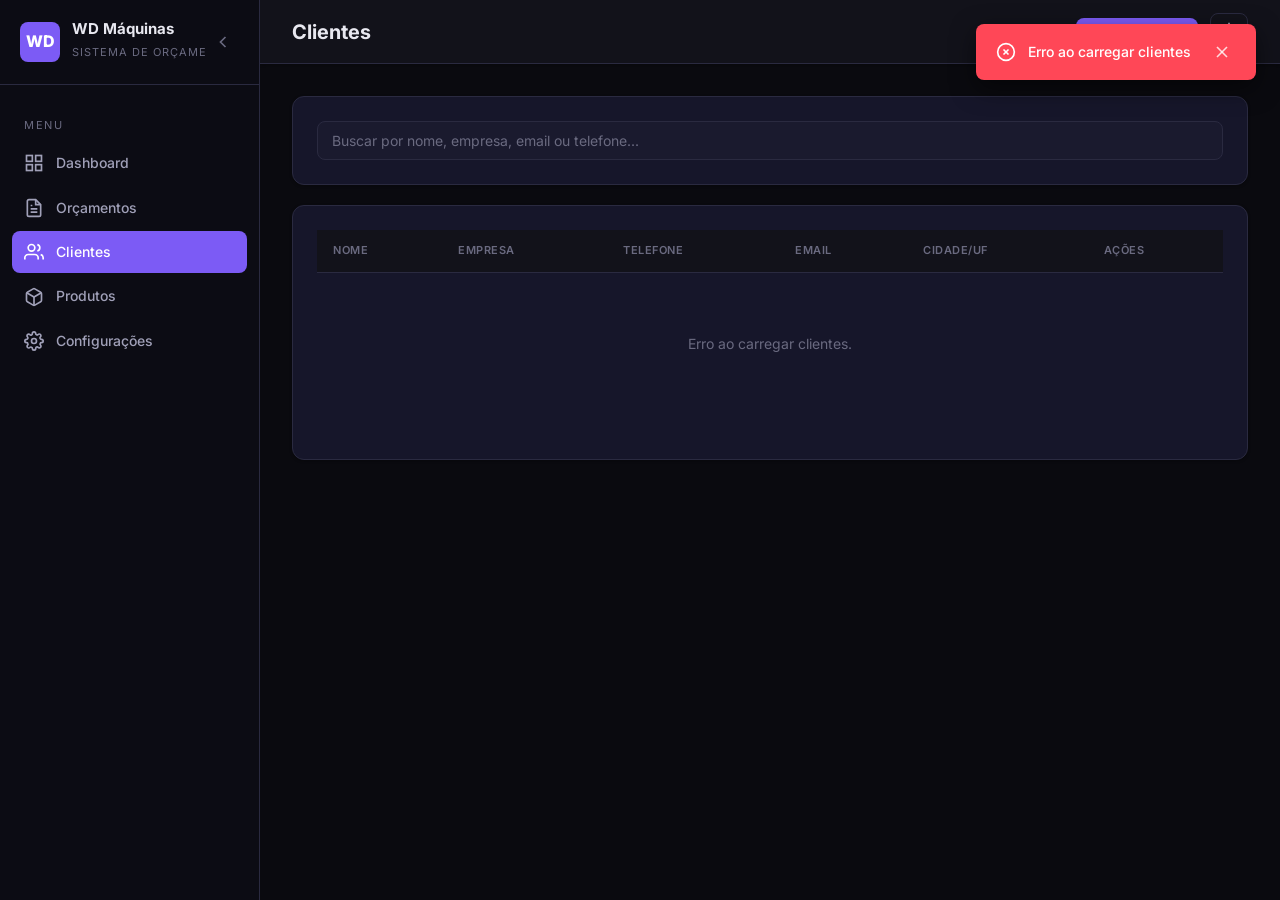
==== commit 534f1b22: "Update clientes.html" ====
--- a/clientes.html
+++ b/clientes.html
@@ -4,15 +4,16 @@
     <meta charset="UTF-8">
     <meta name="viewport" content="width=device-width, initial-scale=1.0">
     <title>Clientes | WD Máquinas</title>
+    <link rel="preconnect" href="https://fonts.googleapis.com">
+    <link rel="preconnect" href="https://fonts.gstatic.com" crossorigin>
+    <link href="https://fonts.googleapis.com/css2?family=Inter:wght@400;500;600;700;800&display=swap" rel="stylesheet">
     <link rel="stylesheet" href="css/style.css">
 </head>
 <body>
     <div class="app-layout">
 
-        <!-- Sidebar Overlay (mobile) -->
         <div class="sidebar-overlay" id="sidebarOverlay"></div>
 
-        <!-- ========== SIDEBAR ========== -->
         <aside class="sidebar" id="sidebar">
             <div class="sidebar-header">
                 <div class="sidebar-logo">
@@ -22,98 +23,59 @@
                         <span>Sistema de Orçamentos</span>
                     </div>
                 </div>
-                <button class="sidebar-toggle" id="sidebarCollapse">
-                    <svg width="20" height="20" viewBox="0 0 24 24" fill="none" stroke="currentColor" stroke-width="2">
-                        <path d="M15 18l-6-6 6-6"/>
-                    </svg>
+                <button class="sidebar-toggle" id="sidebarCollapse" aria-label="Recolher menu">
+                    <svg width="20" height="20" viewBox="0 0 24 24" fill="none" stroke="currentColor" stroke-width="2"><path d="M15 18l-6-6 6-6"/></svg>
                 </button>
             </div>
             <nav class="sidebar-nav">
                 <div class="sidebar-nav-label">Menu</div>
                 <a href="index.html" class="sidebar-link" title="Dashboard">
-                    <svg width="20" height="20" viewBox="0 0 24 24" fill="none" stroke="currentColor" stroke-width="2">
-                        <rect x="3" y="3" width="7" height="7"/><rect x="14" y="3" width="7" height="7"/>
-                        <rect x="3" y="14" width="7" height="7"/><rect x="14" y="14" width="7" height="7"/>
-                    </svg>
+                    <svg width="20" height="20" viewBox="0 0 24 24" fill="none" stroke="currentColor" stroke-width="2"><rect x="3" y="3" width="7" height="7"/><rect x="14" y="3" width="7" height="7"/><rect x="3" y="14" width="7" height="7"/><rect x="14" y="14" width="7" height="7"/></svg>
                     <span class="sidebar-link-text">Dashboard</span>
                 </a>
                 <a href="orcamentos.html" class="sidebar-link" title="Orçamentos">
-                    <svg width="20" height="20" viewBox="0 0 24 24" fill="none" stroke="currentColor" stroke-width="2">
-                        <path d="M14 2H6a2 2 0 0 0-2 2v16a2 2 0 0 0 2 2h12a2 2 0 0 0 2-2V8z"/>
-                        <polyline points="14 2 14 8 20 8"/>
-                        <line x1="16" y1="13" x2="8" y2="13"/>
-                        <line x1="16" y1="17" x2="8" y2="17"/>
-                        <polyline points="10 9 9 9 8 9"/>
-                    </svg>
+                    <svg width="20" height="20" viewBox="0 0 24 24" fill="none" stroke="currentColor" stroke-width="2"><path d="M14 2H6a2 2 0 0 0-2 2v16a2 2 0 0 0 2 2h12a2 2 0 0 0 2-2V8z"/><polyline points="14 2 14 8 20 8"/><line x1="16" y1="13" x2="8" y2="13"/><line x1="16" y1="17" x2="8" y2="17"/><polyline points="10 9 9 9 8 9"/></svg>
                     <span class="sidebar-link-text">Orçamentos</span>
                 </a>
                 <a href="clientes.html" class="sidebar-link active" title="Clientes">
-                    <svg width="20" height="20" viewBox="0 0 24 24" fill="none" stroke="currentColor" stroke-width="2">
-                        <path d="M17 21v-2a4 4 0 0 0-4-4H5a4 4 0 0 0-4 4v2"/>
-                        <circle cx="9" cy="7" r="4"/>
-                        <path d="M23 21v-2a4 4 0 0 0-3-3.87"/>
-                        <path d="M16 3.13a4 4 0 0 1 0 7.75"/>
-                    </svg>
+                    <svg width="20" height="20" viewBox="0 0 24 24" fill="none" stroke="currentColor" stroke-width="2"><path d="M17 21v-2a4 4 0 0 0-4-4H5a4 4 0 0 0-4 4v2"/><circle cx="9" cy="7" r="4"/><path d="M23 21v-2a4 4 0 0 0-3-3.87"/><path d="M16 3.13a4 4 0 0 1 0 7.75"/></svg>
                     <span class="sidebar-link-text">Clientes</span>
                 </a>
                 <a href="produtos.html" class="sidebar-link" title="Produtos">
-                    <svg width="20" height="20" viewBox="0 0 24 24" fill="none" stroke="currentColor" stroke-width="2">
-                        <path d="M21 16V8a2 2 0 0 0-1-1.73l-7-4a2 2 0 0 0-2 0l-7 4A2 2 0 0 0 3 8v8a2 2 0 0 0 1 1.73l7 4a2 2 0 0 0 2 0l7-4A2 2 0 0 0 21 16z"/>
-                        <polyline points="3.27 6.96 12 12.01 20.73 6.96"/>
-                        <line x1="12" y1="22.08" x2="12" y2="12"/>
-                    </svg>
+                    <svg width="20" height="20" viewBox="0 0 24 24" fill="none" stroke="currentColor" stroke-width="2"><path d="M21 16V8a2 2 0 0 0-1-1.73l-7-4a2 2 0 0 0-2 0l-7 4A2 2 0 0 0 3 8v8a2 2 0 0 0 1 1.73l7 4a2 2 0 0 0 2 0l7-4A2 2 0 0 0 21 16z"/><polyline points="3.27 6.96 12 12.01 20.73 6.96"/><line x1="12" y1="22.08" x2="12" y2="12"/></svg>
                     <span class="sidebar-link-text">Produtos</span>
                 </a>
                 <a href="configuracoes.html" class="sidebar-link" title="Configurações">
-                    <svg width="20" height="20" viewBox="0 0 24 24" fill="none" stroke="currentColor" stroke-width="2">
-                        <circle cx="12" cy="12" r="3"/>
-                        <path d="M19.4 15a1.65 1.65 0 0 0 .33 1.82l.06.06a2 2 0 0 1 0 2.83 2 2 0 0 1-2.83 0l-.06-.06a1.65 1.65 0 0 0-1.82-.33 1.65 1.65 0 0 0-1 1.51V21a2 2 0 0 1-2 2 2 2 0 0 1-2-2v-.09A1.65 1.65 0 0 0 9 19.4a1.65 1.65 0 0 0-1.82.33l-.06.06a2 2 0 0 1-2.83 0 2 2 0 0 1 0-2.83l.06-.06A1.65 1.65 0 0 0 4.68 15a1.65 1.65 0 0 0-1.51-1H3a2 2 0 0 1-2-2 2 2 0 0 1 2-2h.09A1.65 1.65 0 0 0 4.6 9a1.65 1.65 0 0 0-.33-1.82l-.06-.06a2 2 0 0 1 0-2.83 2 2 0 0 1 2.83 0l.06.06A1.65 1.65 0 0 0 9 4.68a1.65 1.65 0 0 0 1-1.51V3a2 2 0 0 1 2-2 2 2 0 0 1 2 2v.09a1.65 1.65 0 0 0 1 1.51 1.65 1.65 0 0 0 1.82-.33l.06-.06a2 2 0 0 1 2.83 0 2 2 0 0 1 0 2.83l-.06.06a1.65 1.65 0 0 0-.33 1.82V9a1.65 1.65 0 0 0 1.51 1H21a2 2 0 0 1 2 2 2 2 0 0 1-2 2h-.09a1.65 1.65 0 0 0-1.51 1z"/>
-                    </svg>
+                    <svg width="20" height="20" viewBox="0 0 24 24" fill="none" stroke="currentColor" stroke-width="2"><circle cx="12" cy="12" r="3"/><path d="M19.4 15a1.65 1.65 0 0 0 .33 1.82l.06.06a2 2 0 0 1 0 2.83 2 2 0 0 1-2.83 0l-.06-.06a1.65 1.65 0 0 0-1.82-.33 1.65 1.65 0 0 0-1 1.51V21a2 2 0 0 1-2 2 2 2 0 0 1-2-2v-.09A1.65 1.65 0 0 0 9 19.4a1.65 1.65 0 0 0-1.82.33l-.06.06a2 2 0 0 1-2.83 0 2 2 0 0 1 0-2.83l.06-.06A1.65 1.65 0 0 0 4.68 15a1.65 1.65 0 0 0-1.51-1H3a2 2 0 0 1-2-2 2 2 0 0 1 2-2h.09A1.65 1.65 0 0 0 4.6 9a1.65 1.65 0 0 0-.33-1.82l-.06-.06a2 2 0 0 1 0-2.83 2 2 0 0 1 2.83 0l.06.06A1.65 1.65 0 0 0 9 4.68a1.65 1.65 0 0 0 1-1.51V3a2 2 0 0 1 2-2 2 2 0 0 1 2 2v.09a1.65 1.65 0 0 0 1 1.51 1.65 1.65 0 0 0 1.82-.33l.06-.06a2 2 0 0 1 2.83 0 2 2 0 0 1 0 2.83l-.06.06a1.65 1.65 0 0 0-.33 1.82V9a1.65 1.65 0 0 0 1.51 1H21a2 2 0 0 1 2 2 2 2 0 0 1-2 2h-.09a1.65 1.65 0 0 0-1.51 1z"/></svg>
                     <span class="sidebar-link-text">Configurações</span>
                 </a>
             </nav>
         </aside>
 
-        <!-- ========== MAIN ========== -->
         <main class="main-content">
-            <!-- Header -->
-            <header class="main-header">
+            <header class="main-header" id="mainHeader">
                 <div class="header-left">
-                    <button class="menu-toggle" id="menuToggle">
-                        <svg width="24" height="24" viewBox="0 0 24 24" fill="none" stroke="currentColor" stroke-width="2">
-                            <line x1="3" y1="12" x2="21" y2="12"/>
-                            <line x1="3" y1="6" x2="21" y2="6"/>
-                            <line x1="3" y1="18" x2="21" y2="18"/>
-                        </svg>
+                    <button class="menu-toggle" id="menuToggle" aria-label="Abrir menu">
+                        <svg width="24" height="24" viewBox="0 0 24 24" fill="none" stroke="currentColor" stroke-width="2"><line x1="3" y1="12" x2="21" y2="12"/><line x1="3" y1="6" x2="21" y2="6"/><line x1="3" y1="18" x2="21" y2="18"/></svg>
                     </button>
                     <h2>Clientes</h2>
                 </div>
                 <div class="header-right">
-                    <button class="btn btn-primary btn-sm" onclick="abrirModalCliente()">+ Novo Cliente</button>
+                    <button class="btn btn-primary btn-sm" id="btnNovoCliente">+ Novo Cliente</button>
                     <button class="theme-toggle" id="themeToggle" title="Alternar tema">
-                        <svg width="20" height="20" viewBox="0 0 24 24" fill="none" stroke="currentColor" stroke-width="2">
-                            <circle cx="12" cy="12" r="5"/><line x1="12" y1="1" x2="12" y2="3"/>
-                            <line x1="12" y1="21" x2="12" y2="23"/><line x1="4.22" y1="4.22" x2="5.64" y2="5.64"/>
-                            <line x1="18.36" y1="18.36" x2="19.78" y2="19.78"/><line x1="1" y1="12" x2="3" y2="12"/>
-                            <line x1="21" y1="12" x2="23" y2="12"/><line x1="4.22" y1="19.78" x2="5.64" y2="18.36"/>
-                            <line x1="18.36" y1="5.64" x2="19.78" y2="4.22"/>
-                        </svg>
+                        <svg width="20" height="20" viewBox="0 0 24 24" fill="none" stroke="currentColor" stroke-width="2"><circle cx="12" cy="12" r="5"/><line x1="12" y1="1" x2="12" y2="3"/></svg>
                     </button>
                 </div>
             </header>
 
-            <!-- Content -->
-            <div class="content-area">
-
-                <!-- Busca -->
-                <div class="card" style="margin-bottom: 20px;">
-                    <div class="card-body" style="padding: 15px;">
-                        <input type="text" id="buscaCliente" class="form-input" placeholder="Buscar por nome, empresa, email ou telefone..." oninput="buscarClientesDebounced()">
-                    </div>
-                </div>
-
-                <!-- Tabela de clientes -->
+            <div class="content-body">
                 <div class="card">
+                    <div class="card-body">
+                        <input type="text" id="buscaCliente" class="form-input" placeholder="Buscar por nome, empresa, email ou telefone...">
+                    </div>
+                </div>
+
+                <div class="card" style="margin-top: 20px;">
                     <div class="card-body">
                         <div class="table-container">
                             <table>
@@ -129,69 +91,56 @@
                                 </thead>
                                 <tbody id="tabelaClientes">
                                     <tr>
-                                        <td colspan="6" style="text-align:center; padding:40px;">
-                                            <div class="spinner"></div>
-                                            <p>Carregando clientes...</p>
-                                        </td>
+                                        <td colspan="6"><div class="spinner"></div></td>
                                     </tr>
                                 </tbody>
                             </table>
                         </div>
                     </div>
                 </div>
-
-            </div><!-- .content-area -->
+            </div>
         </main>
-    </div><!-- .app-layout -->
-
-    <!-- ========== MODAL: Criar/Editar Cliente ========== -->
+    </div>
+
+    <!-- Modal: Criar/Editar Cliente -->
     <div class="modal-overlay" id="modalCliente">
         <div class="modal">
             <div class="modal-header">
                 <h3 id="modalClienteTitulo">Novo Cliente</h3>
-                <button class="modal-close" onclick="fecharModalCliente()">&times;</button>
-            </div>
-            <form id="formCliente" onsubmit="salvarCliente(event)">
+                <button class="modal-close" id="btnFecharModalCliente">&times;</button>
+            </div>
+            <form id="formCliente">
                 <div class="modal-body">
-                    <!-- ID oculto para edição -->
                     <input type="hidden" id="clienteId">
-
                     <div class="form-grid">
                         <div class="form-group full-width">
                             <label for="clienteNome">Nome *</label>
                             <input type="text" id="clienteNome" class="form-input" required placeholder="Nome completo do cliente">
                         </div>
-
                         <div class="form-group">
                             <label for="clienteEmpresa">Empresa</label>
                             <input type="text" id="clienteEmpresa" class="form-input" placeholder="Nome da empresa">
                         </div>
-
                         <div class="form-group">
                             <label for="clienteCpfCnpj">CPF/CNPJ</label>
                             <input type="text" id="clienteCpfCnpj" class="form-input" placeholder="CPF ou CNPJ" maxlength="18">
                         </div>
-
                         <div class="form-group">
                             <label for="clienteTelefone">Telefone</label>
                             <input type="text" id="clienteTelefone" class="form-input" placeholder="(00) 00000-0000" maxlength="15">
                         </div>
-
                         <div class="form-group">
                             <label for="clienteEmail">E-mail</label>
                             <input type="email" id="clienteEmail" class="form-input" placeholder="email@exemplo.com">
                         </div>
-
                         <div class="form-group full-width">
                             <label for="clienteEndereco">Endereço</label>
                             <input type="text" id="clienteEndereco" class="form-input" placeholder="Rua, número, bairro">
                         </div>
-
                         <div class="form-group">
                             <label for="clienteCidade">Cidade</label>
                             <input type="text" id="clienteCidade" class="form-input" placeholder="Cidade">
                         </div>
-
                         <div class="form-group">
                             <label for="clienteEstado">Estado</label>
                             <select id="clienteEstado" class="form-input">
@@ -212,7 +161,6 @@
                                 <option value="TO">TO</option>
                             </select>
                         </div>
-
                         <div class="form-group">
                             <label for="clienteCep">CEP</label>
                             <input type="text" id="clienteCep" class="form-input" placeholder="00000-000" maxlength="9">
@@ -220,34 +168,32 @@
                     </div>
                 </div>
                 <div class="modal-footer">
-                    <button type="button" class="btn btn-secondary" onclick="fecharModalCliente()">Cancelar</button>
-                    <button type="submit" class="btn btn-primary">Salvar Cliente</button>
+                    <button type="button" class="btn btn-secondary" id="btnCancelarCliente">Cancelar</button>
+                    <button type="submit" class="btn btn-primary" id="btnSalvarCliente">Salvar Cliente</button>
                 </div>
             </form>
         </div>
     </div>
 
-    <!-- ========== MODAL: Confirmar exclusão ========== -->
-    <div class="modal-overlay" id="confirmDeleteCliente">
+    <!-- Modal: Confirmar Exclusão -->
+    <div class="modal-overlay" id="modalConfirmDeleteCliente">
         <div class="modal">
             <div class="modal-header">
                 <h3>Confirmar Exclusão</h3>
-                <button class="modal-close" onclick="fecharConfirmDeleteCliente()">&times;</button>
+                <button class="modal-close" id="btnFecharDeleteCliente">&times;</button>
             </div>
             <div class="modal-body">
                 <p>Tem certeza que deseja excluir este cliente? Esta ação não pode ser desfeita.</p>
             </div>
             <div class="modal-footer">
-                <button class="btn btn-secondary" onclick="fecharConfirmDeleteCliente()">Cancelar</button>
-                <button class="btn btn-danger" onclick="deletarCliente()">Excluir</button>
+                <button class="btn btn-secondary" id="btnCancelarDeleteCliente">Cancelar</button>
+                <button class="btn btn-danger" id="btnConfirmarDeleteCliente">Excluir</button>
             </div>
         </div>
     </div>
 
-    <!-- Toast -->
     <div id="toastContainer" class="toast-container"></div>
 
-    <!-- Scripts -->
     <script src="js/app.js"></script>
     <script src="js/clientes.js"></script>
 </body>
--- a/css/style.css
+++ b/css/style.css
@@ -1,50 +1,124 @@
 /* ============================================================
    Sistema de Orçamentos WD Máquinas
-   CSS Completo - Responsivo
-   ============================================================ */
-
-/* ============================================================
-   CSS Variables / Variáveis
+   css/style.css — CSS Único e Completo
+   ============================================================ */
+
+/* ============================================================
+   1. VARIÁVEIS — Dark (padrão)
    ============================================================ */
 :root {
-    --primary: #1a56db;
-    --primary-dark: #1244b0;
-    --primary-light: #e8effc;
-    --secondary: #f59e0b;
-    --secondary-dark: #d97706;
-    --success: #10b981;
-    --success-light: #d1fae5;
-    --danger: #ef4444;
-    --danger-light: #fee2e2;
-    --warning: #f59e0b;
-    --warning-light: #fef3c7;
-    --info: #3b82f6;
-    --info-light: #dbeafe;
-    --gray-50: #f9fafb;
-    --gray-100: #f3f4f6;
-    --gray-200: #e5e7eb;
-    --gray-300: #d1d5db;
-    --gray-400: #9ca3af;
-    --gray-500: #6b7280;
-    --gray-600: #4b5563;
-    --gray-700: #374151;
-    --gray-800: #1f2937;
-    --gray-900: #111827;
-    --white: #ffffff;
-    --shadow-sm: 0 1px 2px rgba(0,0,0,0.05);
-    --shadow: 0 1px 3px rgba(0,0,0,0.1), 0 1px 2px rgba(0,0,0,0.06);
-    --shadow-md: 0 4px 6px rgba(0,0,0,0.1), 0 2px 4px rgba(0,0,0,0.06);
-    --shadow-lg: 0 10px 15px rgba(0,0,0,0.1), 0 4px 6px rgba(0,0,0,0.05);
-    --shadow-xl: 0 20px 25px rgba(0,0,0,0.1), 0 10px 10px rgba(0,0,0,0.04);
+    /* Background */
+    --bg-primary: #0a0a0f;
+    --bg-secondary: #12121a;
+    --bg-card: #16162a;
+    --bg-input: #1a1a2e;
+    --bg-hover: #1e1e36;
+    --bg-table-header: #12121a;
+    --bg-table-row-hover: rgba(124, 91, 245, 0.06);
+    --bg-sidebar: #0c0c14;
+    --bg-modal-backdrop: rgba(0, 0, 0, 0.7);
+
+    /* Text */
+    --text-primary: #e8e8f0;
+    --text-secondary: #a0a0b8;
+    --text-muted: #6a6a80;
+    --text-inverse: #0a0a0f;
+
+    /* Brand Colors */
+    --color-primary: #7c5bf5;
+    --color-primary-hover: #6a4ae0;
+    --color-primary-light: rgba(124, 91, 245, 0.15);
+    --color-primary-glow: rgba(124, 91, 245, 0.3);
+
+    /* Status Colors */
+    --color-success: #00d4aa;
+    --color-success-light: rgba(0, 212, 170, 0.15);
+    --color-danger: #ff4757;
+    --color-danger-light: rgba(255, 71, 87, 0.15);
+    --color-warning: #ffa64d;
+    --color-warning-light: rgba(255, 166, 77, 0.15);
+    --color-info: #4dc8ff;
+    --color-info-light: rgba(77, 200, 255, 0.15);
+
+    /* Borders */
+    --border-color: #2a2a40;
+    --border-color-light: #1e1e34;
+
+    /* Shadows */
+    --shadow-sm: 0 1px 3px rgba(0, 0, 0, 0.3);
+    --shadow-md: 0 4px 12px rgba(0, 0, 0, 0.4);
+    --shadow-lg: 0 8px 24px rgba(0, 0, 0, 0.5);
+    --shadow-xl: 0 16px 48px rgba(0, 0, 0, 0.6);
+    --shadow-glow: 0 0 20px rgba(124, 91, 245, 0.15);
+
+    /* Layout */
+    --sidebar-width: 260px;
+    --sidebar-collapsed-width: 72px;
+    --header-height: 64px;
     --radius: 8px;
     --radius-lg: 12px;
-    --sidebar-width: 260px;
-    --header-height: 64px;
-    --transition: all 0.2s ease;
-}
-
-/* ============================================================
-   Reset & Base
+    --radius-xl: 16px;
+
+    /* Transitions */
+    --transition-fast: 0.15s ease;
+    --transition: 0.3s ease;
+
+    /* Z-index Scale */
+    --z-content: 1;
+    --z-header: 100;
+    --z-sidebar-desktop: 200;
+    --z-overlay: 1000;
+    --z-sidebar-mobile: 1001;
+    --z-dropdown: 1500;
+    --z-modal: 2000;
+    --z-toast: 3000;
+}
+
+/* ============================================================
+   2. VARIÁVEIS — Light (alternativo)
+   ============================================================ */
+[data-theme="light"] {
+    --bg-primary: #f0f2f5;
+    --bg-secondary: #ffffff;
+    --bg-card: #ffffff;
+    --bg-input: #f8f9fb;
+    --bg-hover: #f0f2f5;
+    --bg-table-header: #f8f9fb;
+    --bg-table-row-hover: rgba(124, 91, 245, 0.04);
+    --bg-sidebar: #1a1a2e;
+    --bg-modal-backdrop: rgba(0, 0, 0, 0.5);
+
+    --text-primary: #1a1a2e;
+    --text-secondary: #555570;
+    --text-muted: #8888a0;
+    --text-inverse: #ffffff;
+
+    --color-primary: #6c4ae0;
+    --color-primary-hover: #5a3acc;
+    --color-primary-light: rgba(108, 74, 224, 0.1);
+    --color-primary-glow: rgba(108, 74, 224, 0.2);
+
+    --color-success: #00b894;
+    --color-success-light: rgba(0, 184, 148, 0.1);
+    --color-danger: #e74c3c;
+    --color-danger-light: rgba(231, 76, 60, 0.1);
+    --color-warning: #f39c12;
+    --color-warning-light: rgba(243, 156, 18, 0.1);
+    --color-info: #3498db;
+    --color-info-light: rgba(52, 152, 219, 0.1);
+
+    --border-color: #e0e0ea;
+    --border-color-light: #eaeaf0;
+
+    --shadow-sm: 0 1px 3px rgba(0, 0, 0, 0.08);
+    --shadow-md: 0 4px 12px rgba(0, 0, 0, 0.1);
+    --shadow-lg: 0 8px 24px rgba(0, 0, 0, 0.12);
+    --shadow-xl: 0 16px 48px rgba(0, 0, 0, 0.15);
+    --shadow-glow: 0 0 20px rgba(108, 74, 224, 0.1);
+}
+
+/* ============================================================
+   3. RESET
    ============================================================ */
 *,
 *::before,
@@ -61,10 +135,12 @@
 
 body {
     font-family: 'Inter', -apple-system, BlinkMacSystemFont, 'Segoe UI', Roboto, sans-serif;
-    background: var(--gray-100);
-    color: var(--gray-800);
+    background: var(--bg-primary);
+    color: var(--text-primary);
     line-height: 1.6;
     min-height: 100vh;
+    -webkit-font-smoothing: antialiased;
+    -moz-osx-font-smoothing: grayscale;
 }
 
 a {
@@ -75,68 +151,119 @@
 img {
     max-width: 100%;
     height: auto;
-}
-
-/* ============================================================
-   Layout: Sidebar + Main
+    display: block;
+}
+
+button {
+    font-family: inherit;
+}
+
+/* ============================================================
+   4. LAYOUT — App (Sidebar + Main)
    ============================================================ */
 .app-layout {
     display: flex;
     min-height: 100vh;
 }
 
-/* --- Sidebar --- */
+/* ============================================================
+   5. SIDEBAR
+   ============================================================ */
 .sidebar {
     width: var(--sidebar-width);
-    background: var(--gray-900);
-    color: var(--white);
+    background: var(--bg-sidebar);
     position: fixed;
     top: 0;
     left: 0;
     bottom: 0;
-    z-index: 100;
+    z-index: var(--z-sidebar-desktop);
     display: flex;
     flex-direction: column;
-    transition: transform 0.3s ease;
+    transition: width var(--transition);
     overflow-y: auto;
+    overflow-x: hidden;
+    border-right: 1px solid var(--border-color);
+}
+
+.sidebar.collapsed {
+    width: var(--sidebar-collapsed-width);
 }
 
 .sidebar-header {
-    padding: 20px 24px;
-    border-bottom: 1px solid rgba(255,255,255,0.1);
+    padding: 20px;
+    border-bottom: 1px solid var(--border-color);
+    display: flex;
+    align-items: center;
+    justify-content: space-between;
+    min-height: 72px;
 }
 
 .sidebar-logo {
     display: flex;
     align-items: center;
     gap: 12px;
+    overflow: hidden;
 }
 
 .sidebar-logo-icon {
     width: 40px;
     height: 40px;
-    background: var(--primary);
+    min-width: 40px;
+    background: var(--color-primary);
     border-radius: var(--radius);
     display: flex;
     align-items: center;
     justify-content: center;
     font-weight: 800;
-    font-size: 18px;
-    color: var(--white);
-    flex-shrink: 0;
+    font-size: 16px;
+    color: #ffffff;
+}
+
+.sidebar-logo-text {
+    white-space: nowrap;
+    overflow: hidden;
+    transition: opacity var(--transition);
+}
+
+.sidebar.collapsed .sidebar-logo-text {
+    opacity: 0;
+    width: 0;
 }
 
 .sidebar-logo-text h1 {
-    font-size: 16px;
+    font-size: 15px;
     font-weight: 700;
+    color: var(--text-primary);
     line-height: 1.2;
 }
 
 .sidebar-logo-text span {
     font-size: 11px;
-    color: var(--gray-400);
+    color: var(--text-muted);
     text-transform: uppercase;
     letter-spacing: 1px;
+}
+
+.sidebar-toggle {
+    background: none;
+    border: none;
+    color: var(--text-muted);
+    cursor: pointer;
+    padding: 6px;
+    border-radius: var(--radius);
+    transition: background var(--transition-fast), color var(--transition-fast);
+    display: flex;
+    align-items: center;
+    justify-content: center;
+}
+
+.sidebar-toggle:hover {
+    background: var(--bg-hover);
+    color: var(--text-primary);
+}
+
+.sidebar.collapsed .sidebar-toggle svg {
+    transform: rotate(180deg);
 }
 
 .sidebar-nav {
@@ -148,9 +275,18 @@
     font-size: 11px;
     text-transform: uppercase;
     letter-spacing: 1.5px;
-    color: var(--gray-500);
+    color: var(--text-muted);
     padding: 8px 12px;
     margin-top: 8px;
+    white-space: nowrap;
+    overflow: hidden;
+}
+
+.sidebar.collapsed .sidebar-nav-label {
+    opacity: 0;
+    height: 0;
+    padding: 0;
+    margin: 0;
 }
 
 .sidebar-link {
@@ -159,51 +295,91 @@
     gap: 12px;
     padding: 10px 12px;
     border-radius: var(--radius);
-    color: var(--gray-300);
+    color: var(--text-secondary);
     font-size: 14px;
     font-weight: 500;
-    transition: var(--transition);
+    transition: background var(--transition-fast), color var(--transition-fast);
     cursor: pointer;
     margin-bottom: 2px;
+    white-space: nowrap;
+    overflow: hidden;
 }
 
 .sidebar-link:hover {
-    background: rgba(255,255,255,0.08);
-    color: var(--white);
+    background: var(--bg-hover);
+    color: var(--text-primary);
 }
 
 .sidebar-link.active {
-    background: var(--primary);
-    color: var(--white);
+    background: var(--color-primary);
+    color: #ffffff;
 }
 
 .sidebar-link svg {
     width: 20px;
     height: 20px;
+    min-width: 20px;
     flex-shrink: 0;
 }
 
-/* --- Main Content --- */
+.sidebar-link-text {
+    overflow: hidden;
+    transition: opacity var(--transition);
+}
+
+.sidebar.collapsed .sidebar-link-text {
+    opacity: 0;
+    width: 0;
+}
+
+.sidebar.collapsed .sidebar-link {
+    justify-content: center;
+    padding: 10px;
+}
+
+/* Sidebar Overlay (mobile) */
+.sidebar-overlay {
+    display: none;
+    position: fixed;
+    top: 0;
+    left: 0;
+    right: 0;
+    bottom: 0;
+    background: var(--bg-modal-backdrop);
+    z-index: var(--z-overlay);
+}
+
+.sidebar-overlay.active {
+    display: block;
+}
+
+/* ============================================================
+   6. HEADER
+   ============================================================ */
 .main-content {
     flex: 1;
     margin-left: var(--sidebar-width);
     min-height: 100vh;
     display: flex;
     flex-direction: column;
-}
-
-/* --- Header --- */
+    transition: margin-left var(--transition);
+}
+
+.sidebar.collapsed ~ .main-content {
+    margin-left: var(--sidebar-collapsed-width);
+}
+
 .main-header {
     height: var(--header-height);
-    background: var(--white);
-    border-bottom: 1px solid var(--gray-200);
+    background: var(--bg-secondary);
+    border-bottom: 1px solid var(--border-color);
     display: flex;
     align-items: center;
     justify-content: space-between;
     padding: 0 32px;
     position: sticky;
     top: 0;
-    z-index: 50;
+    z-index: var(--z-header);
     box-shadow: var(--shadow-sm);
 }
 
@@ -216,7 +392,7 @@
 .header-left h2 {
     font-size: 20px;
     font-weight: 700;
-    color: var(--gray-900);
+    color: var(--text-primary);
 }
 
 .header-right {
@@ -225,19 +401,19 @@
     gap: 12px;
 }
 
-/* Botão hamburger mobile */
 .menu-toggle {
     display: none;
     background: none;
     border: none;
-    color: var(--gray-700);
+    color: var(--text-secondary);
     cursor: pointer;
     padding: 8px;
     border-radius: var(--radius);
+    transition: background var(--transition-fast);
 }
 
 .menu-toggle:hover {
-    background: var(--gray-100);
+    background: var(--bg-hover);
 }
 
 .menu-toggle svg {
@@ -245,35 +421,54 @@
     height: 24px;
 }
 
-/* --- Page Content --- */
-.page-content {
+.theme-toggle {
+    background: none;
+    border: 1px solid var(--border-color);
+    color: var(--text-secondary);
+    cursor: pointer;
+    padding: 8px;
+    border-radius: var(--radius);
+    display: flex;
+    align-items: center;
+    justify-content: center;
+    transition: background var(--transition-fast), color var(--transition-fast), border-color var(--transition-fast);
+}
+
+.theme-toggle:hover {
+    background: var(--bg-hover);
+    color: var(--text-primary);
+    border-color: var(--color-primary);
+}
+
+/* ============================================================
+   7. CARDS
+   ============================================================ */
+.content-body {
     flex: 1;
     padding: 32px;
 }
 
-/* ============================================================
-   Cards de Dashboard
-   ============================================================ */
 .stats-grid {
     display: grid;
-    grid-template-columns: repeat(auto-fit, minmax(240px, 1fr));
+    grid-template-columns: repeat(4, 1fr);
     gap: 24px;
     margin-bottom: 32px;
 }
 
 .stat-card {
-    background: var(--white);
+    background: var(--bg-card);
     border-radius: var(--radius-lg);
     padding: 24px;
-    box-shadow: var(--shadow);
+    box-shadow: var(--shadow-sm);
+    border: 1px solid var(--border-color);
     display: flex;
     align-items: flex-start;
     gap: 16px;
-    transition: var(--transition);
+    transition: box-shadow var(--transition), transform var(--transition);
 }
 
 .stat-card:hover {
-    box-shadow: var(--shadow-md);
+    box-shadow: var(--shadow-glow);
     transform: translateY(-2px);
 }
 
@@ -292,37 +487,50 @@
     height: 24px;
 }
 
-.stat-icon.blue { background: var(--info-light); color: var(--info); }
-.stat-icon.green { background: var(--success-light); color: var(--success); }
-.stat-icon.yellow { background: var(--warning-light); color: var(--warning); }
-.stat-icon.red { background: var(--danger-light); color: var(--danger); }
+.stat-icon.blue {
+    background: var(--color-info-light);
+    color: var(--color-info);
+}
+
+.stat-icon.green {
+    background: var(--color-success-light);
+    color: var(--color-success);
+}
+
+.stat-icon.yellow {
+    background: var(--color-warning-light);
+    color: var(--color-warning);
+}
+
+.stat-icon.red {
+    background: var(--color-danger-light);
+    color: var(--color-danger);
+}
 
 .stat-info h3 {
     font-size: 28px;
     font-weight: 800;
-    color: var(--gray-900);
+    color: var(--text-primary);
     line-height: 1;
 }
 
 .stat-info p {
     font-size: 13px;
-    color: var(--gray-500);
+    color: var(--text-muted);
     margin-top: 4px;
 }
 
-/* ============================================================
-   Tabela / Listagem
-   ============================================================ */
 .card {
-    background: var(--white);
+    background: var(--bg-card);
     border-radius: var(--radius-lg);
-    box-shadow: var(--shadow);
+    box-shadow: var(--shadow-sm);
+    border: 1px solid var(--border-color);
     overflow: hidden;
 }
 
 .card-header {
     padding: 20px 24px;
-    border-bottom: 1px solid var(--gray-200);
+    border-bottom: 1px solid var(--border-color);
     display: flex;
     align-items: center;
     justify-content: space-between;
@@ -333,106 +541,119 @@
 .card-header h3 {
     font-size: 16px;
     font-weight: 700;
-    color: var(--gray-900);
+    color: var(--text-primary);
 }
 
 .card-body {
     padding: 24px;
 }
 
-.card-body-no-pad {
-    padding: 0;
-}
-
-/* --- Barra de ações --- */
-.actions-bar {
-    display: flex;
-    align-items: center;
-    justify-content: space-between;
-    flex-wrap: wrap;
-    gap: 12px;
-    margin-bottom: 24px;
-}
-
-.search-box {
-    position: relative;
-    flex: 1;
-    max-width: 400px;
-}
-
-.search-box input {
-    width: 100%;
-    padding: 10px 16px 10px 42px;
-    border: 1px solid var(--gray-300);
-    border-radius: var(--radius);
-    font-size: 14px;
-    background: var(--white);
-    transition: var(--transition);
-}
-
-.search-box input:focus {
-    outline: none;
-    border-color: var(--primary);
-    box-shadow: 0 0 0 3px rgba(26,86,219,0.15);
-}
-
-.search-box svg {
-    position: absolute;
-    left: 14px;
-    top: 50%;
-    transform: translateY(-50%);
-    width: 18px;
-    height: 18px;
-    color: var(--gray-400);
-}
-
-/* --- Tabela --- */
-.table-wrapper {
+/* ============================================================
+   8. TABELAS
+   ============================================================ */
+.table-container {
     overflow-x: auto;
 }
 
-.data-table {
+table {
     width: 100%;
     border-collapse: collapse;
     font-size: 14px;
 }
 
-.data-table thead {
-    background: var(--gray-50);
-}
-
-.data-table th {
+thead {
+    background: var(--bg-table-header);
+}
+
+th {
     padding: 12px 16px;
     text-align: left;
     font-weight: 600;
-    font-size: 12px;
+    font-size: 11px;
     text-transform: uppercase;
     letter-spacing: 0.5px;
-    color: var(--gray-500);
-    border-bottom: 1px solid var(--gray-200);
+    color: var(--text-muted);
+    border-bottom: 1px solid var(--border-color);
     white-space: nowrap;
 }
 
-.data-table td {
+td {
     padding: 14px 16px;
-    border-bottom: 1px solid var(--gray-100);
-    color: var(--gray-700);
-}
-
-.data-table tbody tr {
-    transition: var(--transition);
-}
-
-.data-table tbody tr:hover {
-    background: var(--gray-50);
-}
-
-.data-table tbody tr:last-child td {
+    border-bottom: 1px solid var(--border-color-light);
+    color: var(--text-secondary);
+}
+
+tbody tr {
+    transition: background var(--transition-fast);
+}
+
+tbody tr:hover {
+    background: var(--bg-table-row-hover);
+}
+
+tbody tr:last-child td {
     border-bottom: none;
 }
 
 /* ============================================================
-   Botões
+   9. FORMS
+   ============================================================ */
+.form-grid {
+    display: grid;
+    grid-template-columns: repeat(auto-fit, minmax(280px, 1fr));
+    gap: 20px;
+}
+
+.form-group {
+    display: flex;
+    flex-direction: column;
+    gap: 6px;
+}
+
+.form-group.full-width {
+    grid-column: 1 / -1;
+}
+
+.form-group label {
+    font-size: 13px;
+    font-weight: 600;
+    color: var(--text-secondary);
+}
+
+.form-input {
+    padding: 10px 14px;
+    border: 1px solid var(--border-color);
+    border-radius: var(--radius);
+    font-size: 14px;
+    font-family: inherit;
+    background: var(--bg-input);
+    color: var(--text-primary);
+    transition: border-color var(--transition-fast), box-shadow var(--transition-fast);
+    width: 100%;
+}
+
+.form-input:focus {
+    outline: none;
+    border-color: var(--color-primary);
+    box-shadow: 0 0 0 3px var(--color-primary-glow);
+}
+
+.form-input::placeholder {
+    color: var(--text-muted);
+}
+
+.form-input:disabled {
+    opacity: 0.5;
+    cursor: not-allowed;
+}
+
+textarea.form-input {
+    resize: vertical;
+    min-height: 80px;
+}
+
+/* ============================================================
+   10. BOTÕES
    ============================================================ */
 .btn {
     display: inline-flex;
@@ -445,10 +666,17 @@
     border: none;
     border-radius: var(--radius);
     cursor: pointer;
-    transition: var(--transition);
+    transition: background var(--transition-fast), transform var(--transition-fast), box-shadow var(--transition-fast);
     text-decoration: none;
     line-height: 1;
     white-space: nowrap;
+    font-family: inherit;
+}
+
+.btn:disabled {
+    opacity: 0.6;
+    cursor: not-allowed;
+    transform: none;
 }
 
 .btn svg {
@@ -457,49 +685,67 @@
 }
 
 .btn-primary {
-    background: var(--primary);
-    color: var(--white);
-}
-.btn-primary:hover {
-    background: var(--primary-dark);
+    background: var(--color-primary);
+    color: #ffffff;
+}
+
+.btn-primary:hover:not(:disabled) {
+    background: var(--color-primary-hover);
+    box-shadow: 0 4px 12px var(--color-primary-glow);
 }
 
 .btn-success {
-    background: var(--success);
-    color: var(--white);
-}
-.btn-success:hover {
-    background: #059669;
+    background: var(--color-success);
+    color: #ffffff;
+}
+
+.btn-success:hover:not(:disabled) {
+    filter: brightness(1.1);
 }
 
 .btn-danger {
-    background: var(--danger);
-    color: var(--white);
-}
-.btn-danger:hover {
-    background: #dc2626;
+    background: var(--color-danger);
+    color: #ffffff;
+}
+
+.btn-danger:hover:not(:disabled) {
+    filter: brightness(1.1);
+}
+
+.btn-warning {
+    background: var(--color-warning);
+    color: #ffffff;
+}
+
+.btn-warning:hover:not(:disabled) {
+    filter: brightness(1.1);
 }
 
 .btn-secondary {
-    background: var(--gray-200);
-    color: var(--gray-700);
-}
-.btn-secondary:hover {
-    background: var(--gray-300);
+    background: var(--bg-hover);
+    color: var(--text-secondary);
+    border: 1px solid var(--border-color);
+}
+
+.btn-secondary:hover:not(:disabled) {
+    background: var(--border-color);
+    color: var(--text-primary);
 }
 
 .btn-outline {
     background: transparent;
-    border: 1px solid var(--gray-300);
-    color: var(--gray-700);
-}
-.btn-outline:hover {
-    background: var(--gray-50);
-    border-color: var(--gray-400);
+    border: 1px solid var(--border-color);
+    color: var(--text-secondary);
+}
+
+.btn-outline:hover:not(:disabled) {
+    background: var(--bg-hover);
+    border-color: var(--color-primary);
+    color: var(--color-primary);
 }
 
 .btn-sm {
-    padding: 6px 12px;
+    padding: 7px 14px;
     font-size: 13px;
 }
 
@@ -514,118 +760,32 @@
     background: transparent;
     border: none;
     cursor: pointer;
-    color: var(--gray-500);
-    transition: var(--transition);
+    color: var(--text-muted);
+    transition: background var(--transition-fast), color var(--transition-fast);
     display: inline-flex;
     align-items: center;
     justify-content: center;
 }
 
 .btn-icon:hover {
-    background: var(--gray-100);
-    color: var(--gray-800);
-}
-
-.btn-icon.edit:hover { color: var(--info); }
-.btn-icon.delete:hover { color: var(--danger); }
-.btn-icon.view:hover { color: var(--success); }
-
-/* ============================================================
-   Badges / Status
-   ============================================================ */
-.badge {
-    display: inline-flex;
-    align-items: center;
-    padding: 4px 10px;
-    font-size: 12px;
-    font-weight: 600;
-    border-radius: 20px;
-}
-
-.badge-pendente { background: var(--warning-light); color: var(--secondary-dark); }
-.badge-aprovado { background: var(--success-light); color: #059669; }
-.badge-recusado { background: var(--danger-light); color: #dc2626; }
-.badge-expirado { background: var(--gray-200); color: var(--gray-600); }
-
-/* ============================================================
-   Formulários
-   ============================================================ */
-.form-grid {
-    display: grid;
-    grid-template-columns: repeat(auto-fit, minmax(280px, 1fr));
-    gap: 20px;
-}
-
-.form-group {
-    display: flex;
-    flex-direction: column;
-    gap: 6px;
-}
-
-.form-group.full-width {
-    grid-column: 1 / -1;
-}
-
-.form-group label {
-    font-size: 13px;
-    font-weight: 600;
-    color: var(--gray-700);
-}
-
-.form-group label .required {
-    color: var(--danger);
-    margin-left: 2px;
-}
-
-.form-group input,
-.form-group select,
-.form-group textarea {
-    padding: 10px 14px;
-    border: 1px solid var(--gray-300);
-    border-radius: var(--radius);
-    font-size: 14px;
-    font-family: inherit;
-    background: var(--white);
-    color: var(--gray-800);
-    transition: var(--transition);
-}
-
-.form-group input:focus,
-.form-group select:focus,
-.form-group textarea:focus {
-    outline: none;
-    border-color: var(--primary);
-    box-shadow: 0 0 0 3px rgba(26,86,219,0.15);
-}
-
-.form-group input::placeholder,
-.form-group textarea::placeholder {
-    color: var(--gray-400);
-}
-
-.form-group textarea {
-    resize: vertical;
-    min-height: 80px;
-}
-
-.form-group input:disabled,
-.form-group select:disabled {
-    background: var(--gray-100);
-    cursor: not-allowed;
-}
-
-.form-actions {
-    display: flex;
-    align-items: center;
-    justify-content: flex-end;
-    gap: 12px;
-    margin-top: 24px;
-    padding-top: 24px;
-    border-top: 1px solid var(--gray-200);
-}
-
-/* ============================================================
-   Modal
+    background: var(--bg-hover);
+    color: var(--text-primary);
+}
+
+.btn-icon.edit:hover {
+    color: var(--color-info);
+}
+
+.btn-icon.delete:hover {
+    color: var(--color-danger);
+}
+
+.btn-icon.view:hover {
+    color: var(--color-success);
+}
+
+/* ============================================================
+   11. MODAIS
    ============================================================ */
 .modal-overlay {
     position: fixed;
@@ -633,15 +793,17 @@
     left: 0;
     right: 0;
     bottom: 0;
-    background: rgba(0,0,0,0.5);
-    z-index: 200;
+    background: var(--bg-modal-backdrop);
+    z-index: var(--z-modal);
     display: flex;
     align-items: center;
     justify-content: center;
     padding: 24px;
     opacity: 0;
     visibility: hidden;
-    transition: all 0.3s ease;
+    transition: opacity var(--transition), visibility var(--transition);
+    backdrop-filter: blur(4px);
+    -webkit-backdrop-filter: blur(4px);
 }
 
 .modal-overlay.active {
@@ -650,24 +812,29 @@
 }
 
 .modal {
-    background: var(--white);
-    border-radius: var(--radius-lg);
+    background: var(--bg-card);
+    border-radius: var(--radius-xl);
     width: 100%;
     max-width: 640px;
     max-height: 90vh;
     overflow-y: auto;
     box-shadow: var(--shadow-xl);
+    border: 1px solid var(--border-color);
     transform: scale(0.95) translateY(20px);
-    transition: all 0.3s ease;
+    transition: transform var(--transition);
 }
 
 .modal-overlay.active .modal {
     transform: scale(1) translateY(0);
 }
 
+.modal-lg {
+    max-width: 800px;
+}
+
 .modal-header {
     padding: 20px 24px;
-    border-bottom: 1px solid var(--gray-200);
+    border-bottom: 1px solid var(--border-color);
     display: flex;
     align-items: center;
     justify-content: space-between;
@@ -676,7 +843,7 @@
 .modal-header h3 {
     font-size: 18px;
     font-weight: 700;
-    color: var(--gray-900);
+    color: var(--text-primary);
 }
 
 .modal-close {
@@ -689,18 +856,14 @@
     display: flex;
     align-items: center;
     justify-content: center;
-    color: var(--gray-500);
-    transition: var(--transition);
+    color: var(--text-muted);
+    font-size: 24px;
+    transition: background var(--transition-fast), color var(--transition-fast);
 }
 
 .modal-close:hover {
-    background: var(--gray-100);
-    color: var(--gray-800);
-}
-
-.modal-close svg {
-    width: 20px;
-    height: 20px;
+    background: var(--bg-hover);
+    color: var(--text-primary);
 }
 
 .modal-body {
@@ -709,23 +872,24 @@
 
 .modal-footer {
     padding: 16px 24px;
-    border-top: 1px solid var(--gray-200);
+    border-top: 1px solid var(--border-color);
     display: flex;
     justify-content: flex-end;
     gap: 12px;
 }
 
 /* ============================================================
-   Toast / Notificações
+   12. TOAST
    ============================================================ */
 .toast-container {
     position: fixed;
     top: 24px;
     right: 24px;
-    z-index: 999;
+    z-index: var(--z-toast);
     display: flex;
     flex-direction: column;
     gap: 12px;
+    pointer-events: none;
 }
 
 .toast {
@@ -734,19 +898,31 @@
     gap: 12px;
     padding: 14px 20px;
     border-radius: var(--radius);
-    color: var(--white);
+    color: #ffffff;
     font-size: 14px;
     font-weight: 500;
     box-shadow: var(--shadow-lg);
     min-width: 280px;
-    max-width: 400px;
-    animation: slideIn 0.3s ease;
-}
-
-.toast.success { background: var(--success); }
-.toast.error { background: var(--danger); }
-.toast.warning { background: var(--warning); }
-.toast.info { background: var(--info); }
+    max-width: 420px;
+    animation: toastSlideIn 0.3s ease forwards;
+    pointer-events: auto;
+}
+
+.toast.success {
+    background: var(--color-success);
+}
+
+.toast.error {
+    background: var(--color-danger);
+}
+
+.toast.warning {
+    background: var(--color-warning);
+}
+
+.toast.info {
+    background: var(--color-info);
+}
 
 .toast svg {
     width: 20px;
@@ -754,27 +930,84 @@
     flex-shrink: 0;
 }
 
+.toast span {
+    flex: 1;
+}
+
 .toast-close {
     margin-left: auto;
     background: none;
     border: none;
-    color: rgba(255,255,255,0.8);
+    color: rgba(255, 255, 255, 0.8);
     cursor: pointer;
     padding: 4px;
-}
-
-@keyframes slideIn {
-    from { transform: translateX(100%); opacity: 0; }
-    to { transform: translateX(0); opacity: 1; }
-}
-
-@keyframes slideOut {
-    from { transform: translateX(0); opacity: 1; }
-    to { transform: translateX(100%); opacity: 0; }
-}
-
-/* ============================================================
-   Empty State
+    display: flex;
+    align-items: center;
+    justify-content: center;
+    flex-shrink: 0;
+}
+
+.toast-close:hover {
+    color: #ffffff;
+}
+
+@keyframes toastSlideIn {
+    from {
+        transform: translateX(100%);
+        opacity: 0;
+    }
+    to {
+        transform: translateX(0);
+        opacity: 1;
+    }
+}
+
+@keyframes toastSlideOut {
+    from {
+        transform: translateX(0);
+        opacity: 1;
+    }
+    to {
+        transform: translateX(100%);
+        opacity: 0;
+    }
+}
+
+/* ============================================================
+   13. COMPONENTES — Badges
+   ============================================================ */
+.badge {
+    display: inline-flex;
+    align-items: center;
+    padding: 4px 10px;
+    font-size: 12px;
+    font-weight: 600;
+    border-radius: 20px;
+    white-space: nowrap;
+}
+
+.badge-pendente {
+    background: var(--color-warning-light);
+    color: var(--color-warning);
+}
+
+.badge-aprovado {
+    background: var(--color-success-light);
+    color: var(--color-success);
+}
+
+.badge-recusado {
+    background: var(--color-danger-light);
+    color: var(--color-danger);
+}
+
+.badge-expirado {
+    background: var(--bg-hover);
+    color: var(--text-muted);
+}
+
+/* ============================================================
+   14. COMPONENTES — Empty State
    ============================================================ */
 .empty-state {
     text-align: center;
@@ -784,107 +1017,97 @@
 .empty-state svg {
     width: 64px;
     height: 64px;
-    color: var(--gray-300);
+    color: var(--text-muted);
     margin-bottom: 16px;
+    opacity: 0.4;
 }
 
 .empty-state h4 {
     font-size: 16px;
-    color: var(--gray-600);
+    color: var(--text-secondary);
     margin-bottom: 8px;
 }
 
 .empty-state p {
     font-size: 14px;
-    color: var(--gray-400);
+    color: var(--text-muted);
     margin-bottom: 20px;
 }
 
 /* ============================================================
-   Loading Spinner
+   15. COMPONENTES — Spinner
    ============================================================ */
 .spinner {
     width: 40px;
     height: 40px;
-    border: 4px solid var(--gray-200);
-    border-top-color: var(--primary);
+    border: 4px solid var(--border-color);
+    border-top-color: var(--color-primary);
     border-radius: 50%;
     animation: spin 0.7s linear infinite;
-    margin: 40px auto;
+    margin: 20px auto;
 }
 
 @keyframes spin {
-    to { transform: rotate(360deg); }
-}
-
-.loading-overlay {
-    position: fixed;
-    top: 0;
-    left: 0;
-    right: 0;
-    bottom: 0;
-    background: rgba(255,255,255,0.8);
-    z-index: 300;
+    to {
+        transform: rotate(360deg);
+    }
+}
+
+/* ============================================================
+   16. PREVIEW — Orçamento (tela + impressão)
+   ============================================================ */
+.preview-page {
+    max-width: 900px;
+    margin: 0 auto;
+}
+
+.preview-actions {
     display: flex;
     align-items: center;
     justify-content: center;
-    opacity: 0;
-    visibility: hidden;
-    transition: all 0.2s;
-}
-
-.loading-overlay.active {
-    opacity: 1;
-    visibility: visible;
-}
-
-/* ============================================================
-   Preview do Orçamento (página de impressão)
-   ============================================================ */
-.preview-page {
-    background: var(--white);
-    max-width: 900px;
-    margin: 32px auto;
-    box-shadow: var(--shadow-xl);
+    gap: 12px;
+    padding: 20px;
+    background: var(--bg-card);
     border-radius: var(--radius-lg);
-    overflow: hidden;
-}
-
-.preview-actions {
-    display: flex;
-    align-items: center;
-    justify-content: center;
-    gap: 16px;
-    padding: 20px;
-    background: var(--gray-50);
-    border-bottom: 1px solid var(--gray-200);
+    border: 1px solid var(--border-color);
+    margin-bottom: 24px;
+    flex-wrap: wrap;
 }
 
 .preview-content {
+    background: var(--bg-card);
+    border-radius: var(--radius-lg);
+    border: 1px solid var(--border-color);
     padding: 48px;
 }
 
-/* Header do orçamento */
 .orc-header {
     display: flex;
     justify-content: space-between;
     align-items: flex-start;
     margin-bottom: 40px;
     padding-bottom: 24px;
-    border-bottom: 3px solid var(--primary);
+    border-bottom: 3px solid var(--color-primary);
 }
 
 .orc-empresa h2 {
     font-size: 28px;
     font-weight: 800;
-    color: var(--primary);
+    color: var(--color-primary);
     margin-bottom: 8px;
 }
 
 .orc-empresa p {
     font-size: 13px;
-    color: var(--gray-600);
+    color: var(--text-muted);
     line-height: 1.6;
+}
+
+.orc-empresa-logo {
+    max-width: 200px;
+    max-height: 80px;
+    margin-bottom: 12px;
+    border-radius: var(--radius);
 }
 
 .orc-meta {
@@ -894,74 +1117,79 @@
 .orc-meta h3 {
     font-size: 24px;
     font-weight: 800;
-    color: var(--gray-900);
+    color: var(--text-primary);
     margin-bottom: 4px;
 }
 
-.orc-meta .orc-numero {
+.orc-numero {
     font-size: 14px;
-    color: var(--primary);
+    color: var(--color-primary);
     font-weight: 700;
     margin-bottom: 12px;
 }
 
 .orc-meta-row {
     font-size: 13px;
-    color: var(--gray-600);
+    color: var(--text-muted);
     margin-bottom: 4px;
 }
 
 .orc-meta-row strong {
-    color: var(--gray-800);
-}
-
-/* Cliente info */
-.orc-cliente-section {
-    background: var(--gray-50);
+    color: var(--text-secondary);
+}
+
+.orc-section {
+    margin: 28px 0;
+}
+
+.orc-section-title {
+    font-size: 14px;
+    font-weight: 700;
+    color: var(--text-primary);
+    margin-bottom: 12px;
+    padding-bottom: 8px;
+    border-bottom: 1px solid var(--border-color);
+    text-transform: uppercase;
+    letter-spacing: 0.5px;
+}
+
+.orc-cliente-box {
+    background: var(--bg-hover);
     padding: 20px 24px;
     border-radius: var(--radius);
-    margin-bottom: 32px;
-}
-
-.orc-cliente-section h4 {
-    font-size: 12px;
-    text-transform: uppercase;
-    letter-spacing: 1px;
-    color: var(--gray-500);
-    margin-bottom: 10px;
-}
-
-.orc-cliente-section .nome {
+}
+
+.orc-cliente-box .nome {
     font-size: 18px;
     font-weight: 700;
-    color: var(--gray-900);
-}
-
-.orc-cliente-section .info {
+    color: var(--text-primary);
+    margin-bottom: 4px;
+}
+
+.orc-cliente-box .info {
     font-size: 13px;
-    color: var(--gray-600);
+    color: var(--text-secondary);
     margin-top: 4px;
 }
 
-/* Tabela de itens */
 .orc-tabela {
     width: 100%;
     border-collapse: collapse;
-    margin-bottom: 24px;
+    margin-top: 12px;
 }
 
 .orc-tabela thead {
-    background: var(--primary);
-    color: var(--white);
+    background: var(--color-primary);
 }
 
 .orc-tabela th {
     padding: 12px 16px;
-    font-size: 12px;
+    font-size: 11px;
     text-transform: uppercase;
     letter-spacing: 0.5px;
     font-weight: 600;
     text-align: left;
+    color: #ffffff;
 }
 
 .orc-tabela th:last-child,
@@ -982,25 +1210,24 @@
 .orc-tabela td {
     padding: 14px 16px;
     font-size: 14px;
-    border-bottom: 1px solid var(--gray-200);
-    color: var(--gray-700);
-}
-
-.orc-tabela .nome-produto {
+    border-bottom: 1px solid var(--border-color);
+    color: var(--text-secondary);
+}
+
+.orc-tabela td.nome-produto {
     font-weight: 600;
-    color: var(--gray-900);
-}
-
-/* Total */
+    color: var(--text-primary);
+}
+
 .orc-total-row {
     display: flex;
     justify-content: flex-end;
-    margin-bottom: 32px;
+    margin: 24px 0;
 }
 
 .orc-total-box {
-    background: var(--primary);
-    color: var(--white);
+    background: var(--color-primary);
+    color: #ffffff;
     padding: 16px 32px;
     border-radius: var(--radius);
     text-align: right;
@@ -1017,16 +1244,15 @@
     font-weight: 800;
 }
 
-/* Info boxes */
 .orc-info-grid {
     display: grid;
-    grid-template-columns: repeat(3, 1fr);
-    gap: 20px;
-    margin-bottom: 32px;
+    grid-template-columns: repeat(auto-fit, minmax(200px, 1fr));
+    gap: 16px;
+    margin: 24px 0;
 }
 
 .orc-info-box {
-    border: 1px solid var(--gray-200);
+    border: 1px solid var(--border-color);
     border-radius: var(--radius);
     padding: 16px;
 }
@@ -1035,47 +1261,45 @@
     font-size: 11px;
     text-transform: uppercase;
     letter-spacing: 1px;
-    color: var(--gray-500);
+    color: var(--text-muted);
     margin-bottom: 8px;
 }
 
 .orc-info-box p {
     font-size: 13px;
-    color: var(--gray-700);
+    color: var(--text-secondary);
     line-height: 1.5;
 }
 
-/* Especificações do produto */
 .orc-specs {
-    margin-bottom: 32px;
+    margin-bottom: 24px;
 }
 
 .orc-specs h4 {
     font-size: 16px;
     font-weight: 700;
-    color: var(--gray-900);
+    color: var(--text-primary);
     margin-bottom: 12px;
     padding-bottom: 8px;
-    border-bottom: 2px solid var(--primary-light);
+    border-bottom: 2px solid var(--color-primary-light);
 }
 
 .orc-specs p {
     font-size: 14px;
-    color: var(--gray-600);
+    color: var(--text-secondary);
     line-height: 1.8;
     margin-bottom: 8px;
 }
 
-/* Dimensões */
 .orc-dimensoes {
     display: grid;
     grid-template-columns: repeat(4, 1fr);
     gap: 12px;
-    margin-bottom: 32px;
+    margin-bottom: 24px;
 }
 
 .orc-dim-item {
-    background: var(--gray-50);
+    background: var(--bg-hover);
     padding: 16px;
     border-radius: var(--radius);
     text-align: center;
@@ -1084,23 +1308,22 @@
 .orc-dim-item .dim-label {
     font-size: 11px;
     text-transform: uppercase;
-    color: var(--gray-500);
+    color: var(--text-muted);
     letter-spacing: 0.5px;
 }
 
 .orc-dim-item .dim-value {
     font-size: 20px;
     font-weight: 800;
-    color: var(--primary);
+    color: var(--color-primary);
     margin-top: 4px;
 }
 
 .orc-dim-item .dim-unit {
     font-size: 12px;
-    color: var(--gray-500);
-}
-
-/* Imagem do produto */
+    color: var(--text-muted);
+}
+
 .orc-produto-imagem {
     text-align: center;
     margin-bottom: 24px;
@@ -1111,23 +1334,23 @@
     max-height: 300px;
     object-fit: contain;
     border-radius: var(--radius);
-    border: 1px solid var(--gray-200);
-}
-
-/* Footer orçamento */
+    border: 1px solid var(--border-color);
+}
+
 .orc-footer {
-    border-top: 2px solid var(--gray-200);
+    border-top: 2px solid var(--border-color);
     padding-top: 24px;
     text-align: center;
+    margin-top: 32px;
 }
 
 .orc-footer p {
     font-size: 12px;
-    color: var(--gray-400);
-}
-
-/* ============================================================
-   Itens dinâmicos do orçamento (formulário)
+    color: var(--text-muted);
+}
+
+/* ============================================================
+   17. COMPONENTES — Itens dinâmicos (formulário orçamento)
    ============================================================ */
 .item-row {
     display: grid;
@@ -1135,119 +1358,82 @@
     gap: 12px;
     align-items: end;
     padding: 12px;
-    background: var(--gray-50);
+    background: var(--bg-hover);
     border-radius: var(--radius);
     margin-bottom: 8px;
+    border: 1px solid var(--border-color-light);
 }
 
 .item-row .form-group {
     margin-bottom: 0;
 }
 
-.item-row .btn-icon {
-    margin-bottom: 2px;
-}
-
 .item-info {
     font-size: 13px;
-    color: var(--gray-500);
+    color: var(--text-muted);
     margin-top: 2px;
 }
 
 .item-valor {
     font-weight: 700;
-    color: var(--primary);
-}
-
-.add-item-btn {
-    display: flex;
-    align-items: center;
-    justify-content: center;
-    gap: 8px;
-    width: 100%;
-    padding: 12px;
-    border: 2px dashed var(--gray-300);
-    border-radius: var(--radius);
-    background: transparent;
-    color: var(--gray-500);
-    font-size: 14px;
-    font-weight: 600;
-    cursor: pointer;
-    transition: var(--transition);
-    margin-top: 8px;
-}
-
-.add-item-btn:hover {
-    border-color: var(--primary);
-    color: var(--primary);
-    background: var(--primary-light);
-}
-
-/* ============================================================
-   Confirm dialog
-   ============================================================ */
-.confirm-dialog {
-    text-align: center;
-    padding: 12px 0;
-}
-
-.confirm-dialog svg {
-    width: 56px;
-    height: 56px;
-    color: var(--danger);
-    margin-bottom: 16px;
-}
-
-.confirm-dialog h4 {
-    font-size: 18px;
-    font-weight: 700;
-    margin-bottom: 8px;
-    color: var(--gray-900);
-}
-
-.confirm-dialog p {
-    font-size: 14px;
-    color: var(--gray-500);
-}
-
-/* ============================================================
-   Responsive
+    color: var(--color-primary);
+}
+
+/* ============================================================
+   18. COMPONENTES — Image upload area
+   ============================================================ */
+.image-preview-container {
+    margin-top: 10px;
+}
+
+.image-preview-container img {
+    max-width: 200px;
+    max-height: 200px;
+    border-radius: var(--radius);
+    border: 1px solid var(--border-color);
+}
+
+/* ============================================================
+   19. RESPONSIVO — 1024px (sidebar colapsa)
    ============================================================ */
 @media (max-width: 1024px) {
+    .stats-grid {
+        grid-template-columns: repeat(2, 1fr);
+    }
+
     .orc-info-grid {
         grid-template-columns: 1fr;
     }
+
     .orc-dimensoes {
         grid-template-columns: repeat(2, 1fr);
     }
 }
 
+/* ============================================================
+   20. RESPONSIVO — 768px (sidebar overlay, cards 1col)
+   ============================================================ */
 @media (max-width: 768px) {
-    /* Sidebar se esconde no mobile */
     .sidebar {
         transform: translateX(-100%);
-    }
+        z-index: var(--z-sidebar-mobile);
+        width: var(--sidebar-width);
+    }
+
+    .sidebar.collapsed {
+        width: var(--sidebar-width);
+    }
+
     .sidebar.open {
         transform: translateX(0);
     }
 
-    /* Overlay sidebar mobile */
-    .sidebar-overlay {
-        position: fixed;
-        top: 0;
-        left: 0;
-        right: 0;
-        bottom: 0;
-        background: rgba(0,0,0,0.5);
-        z-index: 99;
-        display: none;
-    }
-    .sidebar-overlay.active {
+    .sidebar.open ~ .sidebar-overlay {
         display: block;
     }
 
     .main-content {
-        margin-left: 0;
+        margin-left: 0 !important;
     }
 
     .menu-toggle {
@@ -1258,8 +1444,20 @@
         padding: 0 16px;
     }
 
-    .page-content {
+    .content-body {
         padding: 16px;
+    }
+
+    .stats-grid {
+        grid-template-columns: 1fr;
+    }
+
+    .form-grid {
+        grid-template-columns: 1fr;
+    }
+
+    .item-row {
+        grid-template-columns: 1fr;
     }
 
     .orc-header {
@@ -1276,31 +1474,22 @@
     }
 
     .orc-dimensoes {
-        grid-template-columns: repeat(2, 1fr);
-    }
-
-    .stats-grid {
-        grid-template-columns: 1fr;
-    }
-
-    .item-row {
-        grid-template-columns: 1fr;
-    }
-
-    .form-grid {
-        grid-template-columns: 1fr;
-    }
-
-    .actions-bar {
-        flex-direction: column;
-        align-items: stretch;
-    }
-
-    .search-box {
-        max-width: none;
-    }
-}
-
+        grid-template-columns: 1fr 1fr;
+    }
+
+    .modal {
+        margin: 16px;
+        max-height: 85vh;
+    }
+
+    .modal-lg {
+        max-width: 100%;
+    }
+}
+
+/* ============================================================
+   21. RESPONSIVO — 480px (ajustes finos)
+   ============================================================ */
 @media (max-width: 480px) {
     .orc-total-box strong {
         font-size: 22px;
@@ -1309,124 +1498,115 @@
     .orc-dimensoes {
         grid-template-columns: 1fr 1fr;
     }
-}
-/* ============================================================
-   Utility: .form-input, .table-container, .page-content table
-   ============================================================ */
-.form-input {
-    padding: 10px 14px;
-    border: 1px solid var(--border-color);
-    border-radius: var(--radius);
-    font-size: 14px;
-    font-family: inherit;
-    background: var(--bg-input);
-    color: var(--text-primary);
-    transition: var(--transition);
-    width: 100%;
-}
-
-.form-input:focus {
-    outline: none;
-    border-color: var(--primary);
-    box-shadow: 0 0 0 3px rgba(59,130,246,0.2);
-}
-
-.form-input::placeholder {
-    color: var(--text-muted);
-}
-
-.table-container {
-    overflow-x: auto;
-}
-
-.page-content table {
-    width: 100%;
-    border-collapse: collapse;
-    font-size: 14px;
-}
-
-.page-content table thead {
-    background: var(--table-header-bg);
-}
-
-.page-content table th {
-    padding: 12px 16px;
-    text-align: left;
-    font-weight: 600;
-    font-size: 11px;
-    text-transform: uppercase;
-    letter-spacing: 0.5px;
-    color: var(--text-muted);
-    border-bottom: 1px solid var(--border-color);
-    white-space: nowrap;
-}
-
-.page-content table td {
-    padding: 12px 16px;
-    border-bottom: 1px solid var(--border-color);
-    color: var(--text-secondary);
-}
-
-.page-content table tbody tr:hover {
-    background: var(--table-row-hover);
-}
-
-.page-content table tbody tr:last-child td {
-    border-bottom: none;
-}
-
-.stat-value {
-    display: block;
-    font-size: 26px;
-    font-weight: 800;
-    color: var(--text-primary);
-    line-height: 1;
-}
-
-.stat-label {
-    display: block;
-    font-size: 13px;
-    color: var(--text-muted);
-    margin-top: 4px;
-}
-
-/* ============================================================
-   Print Styles
+
+    .preview-actions {
+        flex-direction: column;
+    }
+
+    .preview-actions .btn {
+        width: 100%;
+    }
+
+    .header-right .btn-sm span {
+        display: none;
+    }
+
+    .stats-grid {
+        gap: 12px;
+    }
+
+    .stat-card {
+        padding: 16px;
+    }
+
+    .stat-info h3 {
+        font-size: 22px;
+    }
+}
+
+/* ============================================================
+   22. PRINT
    ============================================================ */
 @media print {
     body {
-        background: white;
+        background: #ffffff !important;
+        color: #000000 !important;
     }
 
     .sidebar,
+    .sidebar-overlay,
     .main-header,
     .preview-actions,
-    .sidebar-overlay,
-    .toast-container {
+    .toast-container,
+    .modal-overlay,
+    .menu-toggle,
+    .theme-toggle {
         display: none !important;
     }
 
     .main-content {
-        margin-left: 0;
+        margin-left: 0 !important;
+    }
+
+    .content-body {
+        padding: 0 !important;
     }
 
     .preview-page {
-        box-shadow: none;
-        margin: 0;
-        border-radius: 0;
+        box-shadow: none !important;
+        margin: 0 !important;
     }
 
     .preview-content {
-        padding: 24px;
-    }
-
-    .orc-total-box {
+        border: none !important;
+        box-shadow: none !important;
+        padding: 24px !important;
+        background: #ffffff !important;
+    }
+
+    .orc-header {
+        border-bottom-color: #000000 !important;
+    }
+
+    .orc-empresa h2 {
+        color: #000000 !important;
+    }
+
+    .orc-tabela thead {
+        background: #333333 !important;
         -webkit-print-color-adjust: exact;
         print-color-adjust: exact;
     }
 
-    .orc-tabela thead {
+    .orc-tabela th {
+        color: #ffffff !important;
+    }
+
+    .orc-tabela td {
+        color: #333333 !important;
+        border-bottom-color: #cccccc !important;
+    }
+
+    .orc-total-box {
+        background: #333333 !important;
         -webkit-print-color-adjust: exact;
         print-color-adjust: exact;
     }
-}
+
+    .orc-cliente-box {
+        background: #f5f5f5 !important;
+        -webkit-print-color-adjust: exact;
+        print-color-adjust: exact;
+    }
+
+    .badge {
+        border: 1px solid #999 !important;
+        -webkit-print-color-adjust: exact;
+        print-color-adjust: exact;
+    }
+
+    .card {
+        border: 1px solid #cccccc !important;
+        box-shadow: none !important;
+    }
+}
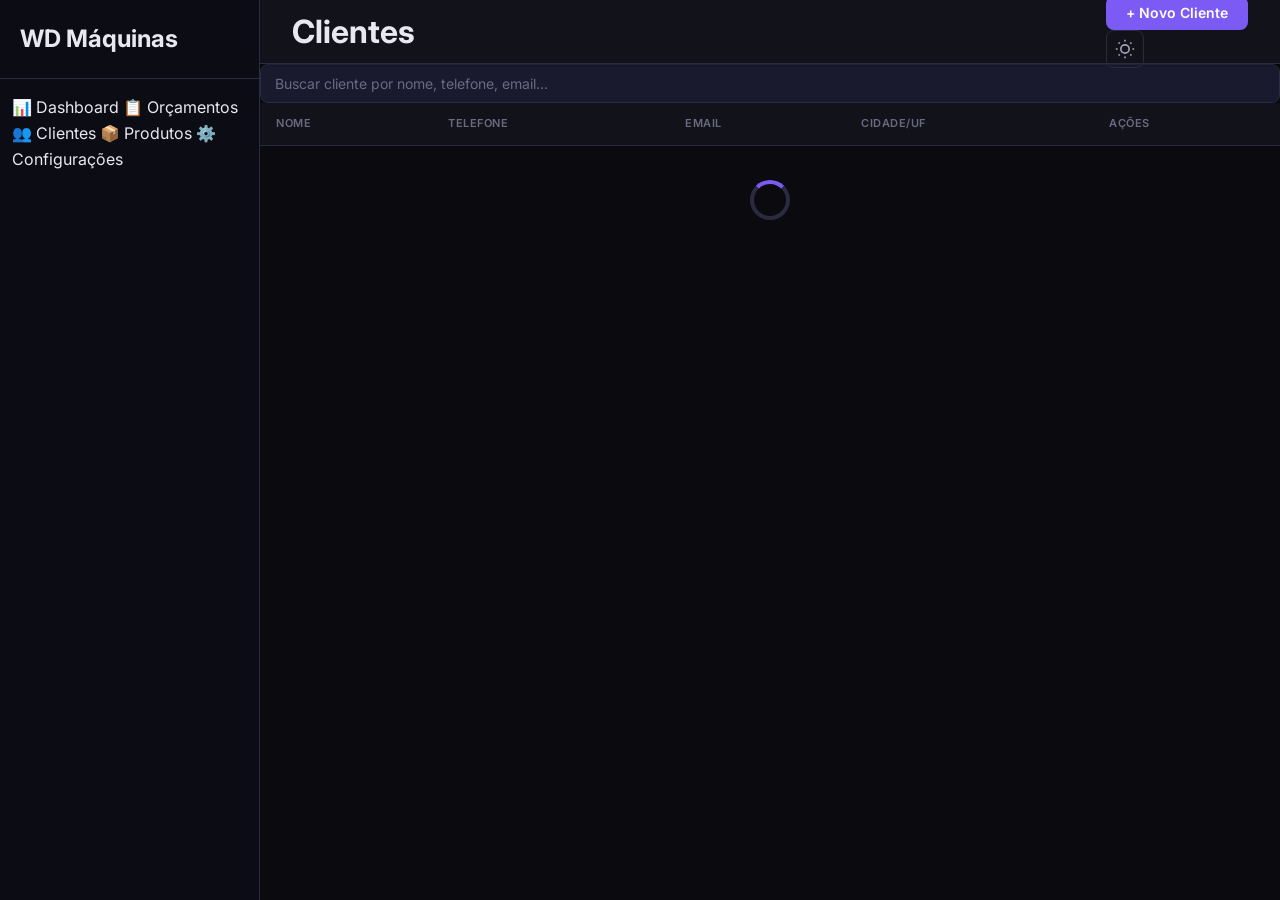
==== commit 8071aeb5: "Update clientes.html" ====
--- a/clientes.html
+++ b/clientes.html
@@ -3,106 +3,61 @@
 <head>
     <meta charset="UTF-8">
     <meta name="viewport" content="width=device-width, initial-scale=1.0">
-    <title>Clientes | WD Máquinas</title>
-    <link rel="preconnect" href="https://fonts.googleapis.com">
-    <link rel="preconnect" href="https://fonts.gstatic.com" crossorigin>
-    <link href="https://fonts.googleapis.com/css2?family=Inter:wght@400;500;600;700;800&display=swap" rel="stylesheet">
+    <title>Clientes - WD Máquinas</title>
+    <link href="https://fonts.googleapis.com/css2?family=Inter:wght@300;400;500;600;700&display=swap" rel="stylesheet">
     <link rel="stylesheet" href="css/style.css">
 </head>
 <body>
     <div class="app-layout">
-
-        <div class="sidebar-overlay" id="sidebarOverlay"></div>
-
         <aside class="sidebar" id="sidebar">
             <div class="sidebar-header">
-                <div class="sidebar-logo">
-                    <div class="sidebar-logo-icon">WD</div>
-                    <div class="sidebar-logo-text">
-                        <h1>WD Máquinas</h1>
-                        <span>Sistema de Orçamentos</span>
-                    </div>
-                </div>
-                <button class="sidebar-toggle" id="sidebarCollapse" aria-label="Recolher menu">
-                    <svg width="20" height="20" viewBox="0 0 24 24" fill="none" stroke="currentColor" stroke-width="2"><path d="M15 18l-6-6 6-6"/></svg>
-                </button>
+                <h2>WD Máquinas</h2>
             </div>
             <nav class="sidebar-nav">
-                <div class="sidebar-nav-label">Menu</div>
-                <a href="index.html" class="sidebar-link" title="Dashboard">
-                    <svg width="20" height="20" viewBox="0 0 24 24" fill="none" stroke="currentColor" stroke-width="2"><rect x="3" y="3" width="7" height="7"/><rect x="14" y="3" width="7" height="7"/><rect x="3" y="14" width="7" height="7"/><rect x="14" y="14" width="7" height="7"/></svg>
-                    <span class="sidebar-link-text">Dashboard</span>
-                </a>
-                <a href="orcamentos.html" class="sidebar-link" title="Orçamentos">
-                    <svg width="20" height="20" viewBox="0 0 24 24" fill="none" stroke="currentColor" stroke-width="2"><path d="M14 2H6a2 2 0 0 0-2 2v16a2 2 0 0 0 2 2h12a2 2 0 0 0 2-2V8z"/><polyline points="14 2 14 8 20 8"/><line x1="16" y1="13" x2="8" y2="13"/><line x1="16" y1="17" x2="8" y2="17"/><polyline points="10 9 9 9 8 9"/></svg>
-                    <span class="sidebar-link-text">Orçamentos</span>
-                </a>
-                <a href="clientes.html" class="sidebar-link active" title="Clientes">
-                    <svg width="20" height="20" viewBox="0 0 24 24" fill="none" stroke="currentColor" stroke-width="2"><path d="M17 21v-2a4 4 0 0 0-4-4H5a4 4 0 0 0-4 4v2"/><circle cx="9" cy="7" r="4"/><path d="M23 21v-2a4 4 0 0 0-3-3.87"/><path d="M16 3.13a4 4 0 0 1 0 7.75"/></svg>
-                    <span class="sidebar-link-text">Clientes</span>
-                </a>
-                <a href="produtos.html" class="sidebar-link" title="Produtos">
-                    <svg width="20" height="20" viewBox="0 0 24 24" fill="none" stroke="currentColor" stroke-width="2"><path d="M21 16V8a2 2 0 0 0-1-1.73l-7-4a2 2 0 0 0-2 0l-7 4A2 2 0 0 0 3 8v8a2 2 0 0 0 1 1.73l7 4a2 2 0 0 0 2 0l7-4A2 2 0 0 0 21 16z"/><polyline points="3.27 6.96 12 12.01 20.73 6.96"/><line x1="12" y1="22.08" x2="12" y2="12"/></svg>
-                    <span class="sidebar-link-text">Produtos</span>
-                </a>
-                <a href="configuracoes.html" class="sidebar-link" title="Configurações">
-                    <svg width="20" height="20" viewBox="0 0 24 24" fill="none" stroke="currentColor" stroke-width="2"><circle cx="12" cy="12" r="3"/><path d="M19.4 15a1.65 1.65 0 0 0 .33 1.82l.06.06a2 2 0 0 1 0 2.83 2 2 0 0 1-2.83 0l-.06-.06a1.65 1.65 0 0 0-1.82-.33 1.65 1.65 0 0 0-1 1.51V21a2 2 0 0 1-2 2 2 2 0 0 1-2-2v-.09A1.65 1.65 0 0 0 9 19.4a1.65 1.65 0 0 0-1.82.33l-.06.06a2 2 0 0 1-2.83 0 2 2 0 0 1 0-2.83l.06-.06A1.65 1.65 0 0 0 4.68 15a1.65 1.65 0 0 0-1.51-1H3a2 2 0 0 1-2-2 2 2 0 0 1 2-2h.09A1.65 1.65 0 0 0 4.6 9a1.65 1.65 0 0 0-.33-1.82l-.06-.06a2 2 0 0 1 0-2.83 2 2 0 0 1 2.83 0l.06.06A1.65 1.65 0 0 0 9 4.68a1.65 1.65 0 0 0 1-1.51V3a2 2 0 0 1 2-2 2 2 0 0 1 2 2v.09a1.65 1.65 0 0 0 1 1.51 1.65 1.65 0 0 0 1.82-.33l.06-.06a2 2 0 0 1 2.83 0 2 2 0 0 1 0 2.83l-.06.06a1.65 1.65 0 0 0-.33 1.82V9a1.65 1.65 0 0 0 1.51 1H21a2 2 0 0 1 2 2 2 2 0 0 1-2 2h-.09a1.65 1.65 0 0 0-1.51 1z"/></svg>
-                    <span class="sidebar-link-text">Configurações</span>
-                </a>
+                <a href="index.html" class="nav-link"><span>📊</span> Dashboard</a>
+                <a href="orcamentos.html" class="nav-link"><span>📋</span> Orçamentos</a>
+                <a href="clientes.html" class="nav-link active"><span>👥</span> Clientes</a>
+                <a href="produtos.html" class="nav-link"><span>📦</span> Produtos</a>
+                <a href="configuracoes.html" class="nav-link"><span>⚙️</span> Configurações</a>
             </nav>
         </aside>
 
         <main class="main-content">
-            <header class="main-header" id="mainHeader">
-                <div class="header-left">
-                    <button class="menu-toggle" id="menuToggle" aria-label="Abrir menu">
-                        <svg width="24" height="24" viewBox="0 0 24 24" fill="none" stroke="currentColor" stroke-width="2"><line x1="3" y1="12" x2="21" y2="12"/><line x1="3" y1="6" x2="21" y2="6"/><line x1="3" y1="18" x2="21" y2="18"/></svg>
-                    </button>
-                    <h2>Clientes</h2>
-                </div>
-                <div class="header-right">
-                    <button class="btn btn-primary btn-sm" id="btnNovoCliente">+ Novo Cliente</button>
-                    <button class="theme-toggle" id="themeToggle" title="Alternar tema">
-                        <svg width="20" height="20" viewBox="0 0 24 24" fill="none" stroke="currentColor" stroke-width="2"><circle cx="12" cy="12" r="5"/><line x1="12" y1="1" x2="12" y2="3"/></svg>
-                    </button>
+            <header class="main-header">
+                <button class="menu-toggle" id="menuToggle">☰</button>
+                <h1>Clientes</h1>
+                <div class="header-actions">
+                    <button class="btn btn-primary" id="btnNovoCliente">+ Novo Cliente</button>
+                    <button class="theme-toggle" id="themeToggle">🌙</button>
                 </div>
             </header>
 
-            <div class="content-body">
-                <div class="card">
-                    <div class="card-body">
-                        <input type="text" id="buscaCliente" class="form-input" placeholder="Buscar por nome, empresa, email ou telefone...">
-                    </div>
+            <div class="content-area">
+                <div class="search-bar">
+                    <input type="text" id="searchCliente" placeholder="Buscar cliente por nome, telefone, email..." class="form-input">
                 </div>
 
-                <div class="card" style="margin-top: 20px;">
-                    <div class="card-body">
-                        <div class="table-container">
-                            <table>
-                                <thead>
-                                    <tr>
-                                        <th>Nome</th>
-                                        <th>Empresa</th>
-                                        <th>Telefone</th>
-                                        <th>Email</th>
-                                        <th>Cidade/UF</th>
-                                        <th>Ações</th>
-                                    </tr>
-                                </thead>
-                                <tbody id="tabelaClientes">
-                                    <tr>
-                                        <td colspan="6"><div class="spinner"></div></td>
-                                    </tr>
-                                </tbody>
-                            </table>
-                        </div>
-                    </div>
+                <div class="table-container">
+                    <table class="data-table">
+                        <thead>
+                            <tr>
+                                <th>Nome</th>
+                                <th>Telefone</th>
+                                <th>Email</th>
+                                <th>Cidade/UF</th>
+                                <th>Ações</th>
+                            </tr>
+                        </thead>
+                        <tbody id="clientesTableBody">
+                            <tr><td colspan="5" class="loading-cell"><div class="spinner"></div></td></tr>
+                        </tbody>
+                    </table>
                 </div>
             </div>
         </main>
     </div>
 
-    <!-- Modal: Criar/Editar Cliente -->
+    <!-- Modal Criar/Editar Cliente -->
     <div class="modal-overlay" id="modalCliente">
         <div class="modal">
             <div class="modal-header">
@@ -110,89 +65,83 @@
                 <button class="modal-close" id="btnFecharModalCliente">&times;</button>
             </div>
             <form id="formCliente">
-                <div class="modal-body">
-                    <input type="hidden" id="clienteId">
-                    <div class="form-grid">
-                        <div class="form-group full-width">
-                            <label for="clienteNome">Nome *</label>
-                            <input type="text" id="clienteNome" class="form-input" required placeholder="Nome completo do cliente">
-                        </div>
-                        <div class="form-group">
-                            <label for="clienteEmpresa">Empresa</label>
-                            <input type="text" id="clienteEmpresa" class="form-input" placeholder="Nome da empresa">
-                        </div>
-                        <div class="form-group">
-                            <label for="clienteCpfCnpj">CPF/CNPJ</label>
-                            <input type="text" id="clienteCpfCnpj" class="form-input" placeholder="CPF ou CNPJ" maxlength="18">
-                        </div>
-                        <div class="form-group">
-                            <label for="clienteTelefone">Telefone</label>
-                            <input type="text" id="clienteTelefone" class="form-input" placeholder="(00) 00000-0000" maxlength="15">
-                        </div>
-                        <div class="form-group">
-                            <label for="clienteEmail">E-mail</label>
-                            <input type="email" id="clienteEmail" class="form-input" placeholder="email@exemplo.com">
-                        </div>
-                        <div class="form-group full-width">
-                            <label for="clienteEndereco">Endereço</label>
-                            <input type="text" id="clienteEndereco" class="form-input" placeholder="Rua, número, bairro">
-                        </div>
-                        <div class="form-group">
-                            <label for="clienteCidade">Cidade</label>
-                            <input type="text" id="clienteCidade" class="form-input" placeholder="Cidade">
-                        </div>
-                        <div class="form-group">
-                            <label for="clienteEstado">Estado</label>
-                            <select id="clienteEstado" class="form-input">
-                                <option value="">Selecione...</option>
-                                <option value="AC">AC</option><option value="AL">AL</option>
-                                <option value="AP">AP</option><option value="AM">AM</option>
-                                <option value="BA">BA</option><option value="CE">CE</option>
-                                <option value="DF">DF</option><option value="ES">ES</option>
-                                <option value="GO">GO</option><option value="MA">MA</option>
-                                <option value="MT">MT</option><option value="MS">MS</option>
-                                <option value="MG">MG</option><option value="PA">PA</option>
-                                <option value="PB">PB</option><option value="PR">PR</option>
-                                <option value="PE">PE</option><option value="PI">PI</option>
-                                <option value="RJ">RJ</option><option value="RN">RN</option>
-                                <option value="RS">RS</option><option value="RO">RO</option>
-                                <option value="RR">RR</option><option value="SC">SC</option>
-                                <option value="SP">SP</option><option value="SE">SE</option>
-                                <option value="TO">TO</option>
-                            </select>
-                        </div>
-                        <div class="form-group">
-                            <label for="clienteCep">CEP</label>
-                            <input type="text" id="clienteCep" class="form-input" placeholder="00000-000" maxlength="9">
-                        </div>
+                <input type="hidden" id="clienteId">
+                <div class="form-grid">
+                    <div class="form-group form-group-full">
+                        <label for="clienteNome">Nome *</label>
+                        <input type="text" id="clienteNome" class="form-input" required>
+                    </div>
+                    <div class="form-group">
+                        <label for="clienteCpfCnpj">CPF/CNPJ</label>
+                        <input type="text" id="clienteCpfCnpj" class="form-input" maxlength="18">
+                    </div>
+                    <div class="form-group">
+                        <label for="clienteTelefone">Telefone</label>
+                        <input type="text" id="clienteTelefone" class="form-input" maxlength="15">
+                    </div>
+                    <div class="form-group form-group-full">
+                        <label for="clienteEmail">Email</label>
+                        <input type="email" id="clienteEmail" class="form-input">
+                    </div>
+                    <div class="form-group form-group-full">
+                        <label for="clienteEndereco">Endereço</label>
+                        <input type="text" id="clienteEndereco" class="form-input">
+                    </div>
+                    <div class="form-group">
+                        <label for="clienteCidade">Cidade</label>
+                        <input type="text" id="clienteCidade" class="form-input">
+                    </div>
+                    <div class="form-group">
+                        <label for="clienteEstado">Estado</label>
+                        <select id="clienteEstado" class="form-input">
+                            <option value="">Selecione</option>
+                            <option value="AC">AC</option><option value="AL">AL</option>
+                            <option value="AP">AP</option><option value="AM">AM</option>
+                            <option value="BA">BA</option><option value="CE">CE</option>
+                            <option value="DF">DF</option><option value="ES">ES</option>
+                            <option value="GO">GO</option><option value="MA">MA</option>
+                            <option value="MT">MT</option><option value="MS">MS</option>
+                            <option value="MG">MG</option><option value="PA">PA</option>
+                            <option value="PB">PB</option><option value="PR">PR</option>
+                            <option value="PE">PE</option><option value="PI">PI</option>
+                            <option value="RJ">RJ</option><option value="RN">RN</option>
+                            <option value="RS">RS</option><option value="RO">RO</option>
+                            <option value="RR">RR</option><option value="SC">SC</option>
+                            <option value="SP">SP</option><option value="SE">SE</option>
+                            <option value="TO">TO</option>
+                        </select>
+                    </div>
+                    <div class="form-group">
+                        <label for="clienteCep">CEP</label>
+                        <input type="text" id="clienteCep" class="form-input" maxlength="9">
                     </div>
                 </div>
-                <div class="modal-footer">
+                <div class="form-actions">
                     <button type="button" class="btn btn-secondary" id="btnCancelarCliente">Cancelar</button>
-                    <button type="submit" class="btn btn-primary" id="btnSalvarCliente">Salvar Cliente</button>
+                    <button type="submit" class="btn btn-primary">Salvar</button>
                 </div>
             </form>
         </div>
     </div>
 
-    <!-- Modal: Confirmar Exclusão -->
-    <div class="modal-overlay" id="modalConfirmDeleteCliente">
-        <div class="modal">
+    <!-- Modal Confirmar Exclusão -->
+    <div class="modal-overlay" id="modalDeleteCliente">
+        <div class="modal modal-sm">
             <div class="modal-header">
                 <h3>Confirmar Exclusão</h3>
-                <button class="modal-close" id="btnFecharDeleteCliente">&times;</button>
+                <button class="modal-close" id="btnFecharModalDelete">&times;</button>
             </div>
             <div class="modal-body">
                 <p>Tem certeza que deseja excluir este cliente? Esta ação não pode ser desfeita.</p>
             </div>
-            <div class="modal-footer">
-                <button class="btn btn-secondary" id="btnCancelarDeleteCliente">Cancelar</button>
-                <button class="btn btn-danger" id="btnConfirmarDeleteCliente">Excluir</button>
+            <div class="form-actions">
+                <button class="btn btn-secondary" id="btnCancelarDelete">Cancelar</button>
+                <button class="btn btn-danger" id="btnConfirmarDelete">Excluir</button>
             </div>
         </div>
     </div>
 
-    <div id="toastContainer" class="toast-container"></div>
+    <div class="toast-container" id="toastContainer"></div>
 
     <script src="js/app.js"></script>
     <script src="js/clientes.js"></script>
--- a/css/style.css
+++ b/css/style.css
@@ -1525,12 +1525,187 @@
 }
 
 /* ============================================================
-   22. PRINT
+   22. PRINT & PDF
+   ============================================================ */
+
+/* Classe utilitária para esconder no print/pdf */
+.no-print {
+    /* visível normalmente */
+}
+
+/* Texto de observações */
+.orc-obs-text {
+    color: var(--text-secondary);
+    font-size: 14px;
+    line-height: 1.6;
+}
+
+/* Botão info (email) */
+.btn-info {
+    background: var(--color-info);
+    color: #ffffff;
+}
+
+.btn-info:hover:not(:disabled) {
+    filter: brightness(1.1);
+}
+
+/* ============================================================
+   23. PDF-MODE — Cores forçadas para captura html2canvas
+   ============================================================ */
+
+.pdf-mode {
+    background: #ffffff !important;
+    color: #1a1a1a !important;
+    border-radius: 0 !important;
+    border: none !important;
+}
+
+.pdf-mode .orc-header {
+    border-bottom-color: #7c5bf5 !important;
+}
+
+.pdf-mode .orc-empresa h2 {
+    color: #5a3acc !important;
+}
+
+.pdf-mode .orc-empresa p {
+    color: #555555 !important;
+}
+
+.pdf-mode .orc-meta h3 {
+    color: #1a1a1a !important;
+}
+
+.pdf-mode .orc-numero {
+    color: #5a3acc !important;
+}
+
+.pdf-mode .orc-meta-row {
+    color: #555555 !important;
+}
+
+.pdf-mode .orc-meta-row strong {
+    color: #333333 !important;
+}
+
+.pdf-mode .orc-section-title {
+    color: #1a1a1a !important;
+    border-bottom-color: #cccccc !important;
+}
+
+.pdf-mode .orc-cliente-box {
+    background: #f2f2f7 !important;
+    border: 1px solid #ddd !important;
+}
+
+.pdf-mode .orc-cliente-box .nome {
+    color: #1a1a1a !important;
+}
+
+.pdf-mode .orc-cliente-box .info {
+    color: #444444 !important;
+}
+
+.pdf-mode .orc-tabela thead {
+    background: #5a3acc !important;
+}
+
+.pdf-mode .orc-tabela th {
+    color: #ffffff !important;
+}
+
+.pdf-mode .orc-tabela td {
+    color: #333333 !important;
+    border-bottom-color: #e0e0e0 !important;
+}
+
+.pdf-mode .orc-tabela td.nome-produto {
+    color: #1a1a1a !important;
+    font-weight: 700 !important;
+}
+
+.pdf-mode .orc-total-box {
+    background: #5a3acc !important;
+    color: #ffffff !important;
+}
+
+.pdf-mode .orc-total-box span {
+    color: rgba(255, 255, 255, 0.85) !important;
+}
+
+.pdf-mode .orc-total-box strong {
+    color: #ffffff !important;
+}
+
+.pdf-mode .orc-info-box {
+    border-color: #cccccc !important;
+    background: #fafafa !important;
+}
+
+.pdf-mode .orc-info-box h5 {
+    color: #666666 !important;
+}
+
+.pdf-mode .orc-info-box p {
+    color: #333333 !important;
+}
+
+.pdf-mode .orc-obs-text {
+    color: #444444 !important;
+}
+
+.pdf-mode .orc-specs h4 {
+    color: #1a1a1a !important;
+    border-bottom-color: rgba(90, 58, 204, 0.2) !important;
+}
+
+.pdf-mode .orc-specs p {
+    color: #444444 !important;
+}
+
+.pdf-mode .orc-dim-item {
+    background: #f2f2f7 !important;
+}
+
+.pdf-mode .orc-dim-item .dim-label {
+    color: #666666 !important;
+}
+
+.pdf-mode .orc-dim-item .dim-value {
+    color: #5a3acc !important;
+}
+
+.pdf-mode .orc-dim-item .dim-unit {
+    color: #888888 !important;
+}
+
+.pdf-mode .orc-produto-imagem img {
+    border-color: #ddd !important;
+}
+
+.pdf-mode .orc-footer {
+    border-top-color: #cccccc !important;
+}
+
+.pdf-mode .orc-footer p {
+    color: #666666 !important;
+}
+
+/* ============================================================
+   24. @MEDIA PRINT — Impressão real (Ctrl+P)
    ============================================================ */
 @media print {
+    * {
+        -webkit-print-color-adjust: exact !important;
+        print-color-adjust: exact !important;
+        color-adjust: exact !important;
+    }
+
     body {
         background: #ffffff !important;
-        color: #000000 !important;
+        color: #1a1a1a !important;
+        font-size: 12pt !important;
     }
 
     .sidebar,
@@ -1540,7 +1715,8 @@
     .toast-container,
     .modal-overlay,
     .menu-toggle,
-    .theme-toggle {
+    .theme-toggle,
+    .no-print {
         display: none !important;
     }
 
@@ -1553,6 +1729,7 @@
     }
 
     .preview-page {
+        max-width: 100% !important;
         box-shadow: none !important;
         margin: 0 !important;
     }
@@ -1560,53 +1737,165 @@
     .preview-content {
         border: none !important;
         box-shadow: none !important;
-        padding: 24px !important;
+        padding: 10mm !important;
         background: #ffffff !important;
-    }
-
+        border-radius: 0 !important;
+    }
+
+    /* HEADER do orçamento */
     .orc-header {
-        border-bottom-color: #000000 !important;
+        border-bottom: 3px solid #5a3acc !important;
     }
 
     .orc-empresa h2 {
-        color: #000000 !important;
-    }
-
+        color: #5a3acc !important;
+        font-size: 22pt !important;
+    }
+
+    .orc-empresa p {
+        color: #555555 !important;
+    }
+
+    .orc-meta h3 {
+        color: #1a1a1a !important;
+    }
+
+    .orc-numero {
+        color: #5a3acc !important;
+    }
+
+    .orc-meta-row {
+        color: #555555 !important;
+    }
+
+    .orc-meta-row strong {
+        color: #333333 !important;
+    }
+
+    /* CLIENTE */
+    .orc-section-title {
+        color: #1a1a1a !important;
+        border-bottom-color: #cccccc !important;
+        font-size: 11pt !important;
+    }
+
+    .orc-cliente-box {
+        background: #f2f2f7 !important;
+        border: 1px solid #dddddd !important;
+    }
+
+    .orc-cliente-box .nome {
+        color: #1a1a1a !important;
+        font-size: 13pt !important;
+    }
+
+    .orc-cliente-box .info {
+        color: #444444 !important;
+    }
+
+    /* TABELA DE ITENS */
     .orc-tabela thead {
-        background: #333333 !important;
-        -webkit-print-color-adjust: exact;
-        print-color-adjust: exact;
+        background: #5a3acc !important;
     }
 
     .orc-tabela th {
         color: #ffffff !important;
+        font-size: 9pt !important;
     }
 
     .orc-tabela td {
         color: #333333 !important;
-        border-bottom-color: #cccccc !important;
-    }
-
+        border-bottom: 1px solid #e0e0e0 !important;
+        font-size: 10pt !important;
+    }
+
+    .orc-tabela td.nome-produto {
+        color: #1a1a1a !important;
+        font-weight: 700 !important;
+    }
+
+    /* TOTAL */
     .orc-total-box {
-        background: #333333 !important;
-        -webkit-print-color-adjust: exact;
-        print-color-adjust: exact;
-    }
-
-    .orc-cliente-box {
-        background: #f5f5f5 !important;
-        -webkit-print-color-adjust: exact;
-        print-color-adjust: exact;
-    }
-
-    .badge {
-        border: 1px solid #999 !important;
-        -webkit-print-color-adjust: exact;
-        print-color-adjust: exact;
-    }
-
-    .card {
-        border: 1px solid #cccccc !important;
-        box-shadow: none !important;
-    }
-}
+        background: #5a3acc !important;
+        color: #ffffff !important;
+    }
+
+    .orc-total-box span {
+        color: rgba(255, 255, 255, 0.85) !important;
+    }
+
+    .orc-total-box strong {
+        color: #ffffff !important;
+        font-size: 18pt !important;
+    }
+
+    /* CONDIÇÕES */
+    .orc-info-box {
+        border-color: #cccccc !important;
+        background: #fafafa !important;
+    }
+
+    .orc-info-box h5 {
+        color: #666666 !important;
+    }
+
+    .orc-info-box p {
+        color: #333333 !important;
+    }
+
+    /* OBSERVAÇÕES */
+    .orc-obs-text {
+        color: #444444 !important;
+    }
+
+    /* SPECS */
+    .orc-specs h4 {
+        color: #1a1a1a !important;
+    }
+
+    .orc-specs p {
+        color: #444444 !important;
+    }
+
+    /* DIMENSÕES */
+    .orc-dim-item {
+        background: #f2f2f7 !important;
+    }
+
+    .orc-dim-item .dim-label {
+        color: #666666 !important;
+    }
+
+    .orc-dim-item .dim-value {
+        color: #5a3acc !important;
+    }
+
+    .orc-dim-item .dim-unit {
+        color: #888888 !important;
+    }
+
+    /* IMAGENS */
+    .orc-produto-imagem img {
+        border-color: #ddd !important;
+        max-height: 200px !important;
+    }
+
+    /* FOOTER */
+    .orc-footer {
+        border-top: 2px solid #cccccc !important;
+    }
+
+    .orc-footer p {
+        color: #666666 !important;
+    }
+
+    /* Forçar quebra de página se necessário */
+    .orc-section {
+        page-break-inside: avoid;
+    }
+
+    .orc-produto-imagem {
+        page-break-inside: avoid;
+    }
+}
+
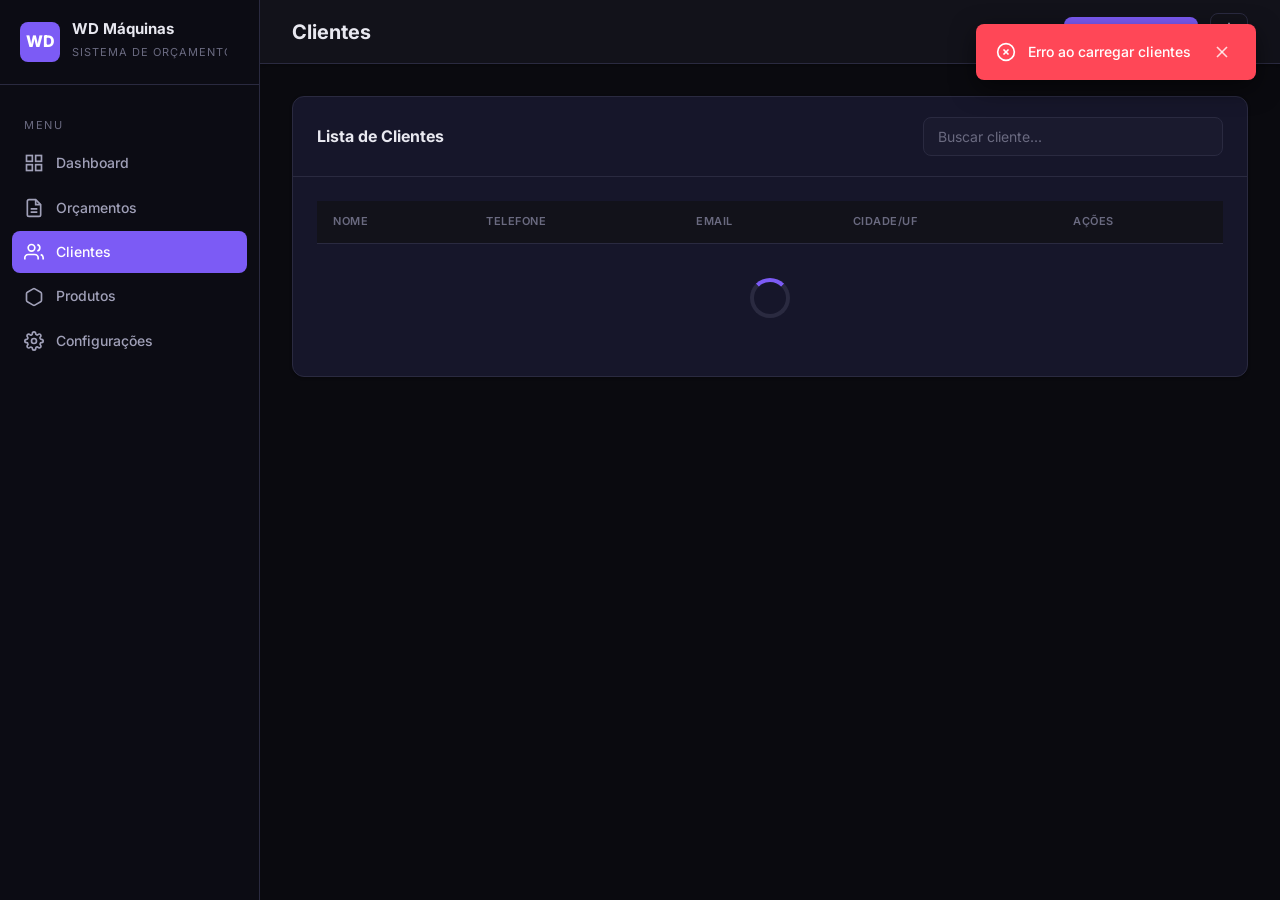
==== commit aa0594e4: "Update clientes.html" ====
--- a/clientes.html
+++ b/clientes.html
@@ -11,47 +11,84 @@
     <div class="app-layout">
         <aside class="sidebar" id="sidebar">
             <div class="sidebar-header">
-                <h2>WD Máquinas</h2>
+                <div class="sidebar-logo">
+                    <div class="sidebar-logo-icon">WD</div>
+                    <div class="sidebar-logo-text">
+                        <h1>WD Máquinas</h1>
+                        <span>Sistema de Orçamentos</span>
+                    </div>
+                </div>
+                <button class="sidebar-toggle" id="sidebarCollapse">
+                    <svg viewBox="0 0 24 24" fill="none" stroke="currentColor" stroke-width="2"><path d="M15 18l-6-6 6-6"/></svg>
+                </button>
             </div>
             <nav class="sidebar-nav">
-                <a href="index.html" class="nav-link"><span>📊</span> Dashboard</a>
-                <a href="orcamentos.html" class="nav-link"><span>📋</span> Orçamentos</a>
-                <a href="clientes.html" class="nav-link active"><span>👥</span> Clientes</a>
-                <a href="produtos.html" class="nav-link"><span>📦</span> Produtos</a>
-                <a href="configuracoes.html" class="nav-link"><span>⚙️</span> Configurações</a>
+                <div class="sidebar-nav-label">Menu</div>
+                <a href="index.html" class="sidebar-link">
+                    <svg viewBox="0 0 24 24" fill="none" stroke="currentColor" stroke-width="2"><rect x="3" y="3" width="7" height="7"/><rect x="14" y="3" width="7" height="7"/><rect x="14" y="14" width="7" height="7"/><rect x="3" y="14" width="7" height="7"/></svg>
+                    <span class="sidebar-link-text">Dashboard</span>
+                </a>
+                <a href="orcamentos.html" class="sidebar-link">
+                    <svg viewBox="0 0 24 24" fill="none" stroke="currentColor" stroke-width="2"><path d="M14 2H6a2 2 0 0 0-2 2v16a2 2 0 0 0 2 2h12a2 2 0 0 0 2-2V8z"/><polyline points="14 2 14 8 20 8"/><line x1="16" y1="13" x2="8" y2="13"/><line x1="16" y1="17" x2="8" y2="17"/></svg>
+                    <span class="sidebar-link-text">Orçamentos</span>
+                </a>
+                <a href="clientes.html" class="sidebar-link active">
+                    <svg viewBox="0 0 24 24" fill="none" stroke="currentColor" stroke-width="2"><path d="M17 21v-2a4 4 0 0 0-4-4H5a4 4 0 0 0-4 4v2"/><circle cx="9" cy="7" r="4"/><path d="M23 21v-2a4 4 0 0 0-3-3.87"/><path d="M16 3.13a4 4 0 0 1 0 7.75"/></svg>
+                    <span class="sidebar-link-text">Clientes</span>
+                </a>
+                <a href="produtos.html" class="sidebar-link">
+                    <svg viewBox="0 0 24 24" fill="none" stroke="currentColor" stroke-width="2"><path d="M21 16V8a2 2 0 0 0-1-1.73l-7-4a2 2 0 0 0-2 0l-7 4A2 2 0 0 0 3 8v8a2 2 0 0 0 1 1.73l7 4a2 2 0 0 0 2 0l7-4A2 2 0 0 0 21 16z"/></svg>
+                    <span class="sidebar-link-text">Produtos</span>
+                </a>
+                <a href="configuracoes.html" class="sidebar-link">
+                    <svg viewBox="0 0 24 24" fill="none" stroke="currentColor" stroke-width="2"><circle cx="12" cy="12" r="3"/><path d="M19.4 15a1.65 1.65 0 0 0 .33 1.82l.06.06a2 2 0 0 1 0 2.83 2 2 0 0 1-2.83 0l-.06-.06a1.65 1.65 0 0 0-1.82-.33 1.65 1.65 0 0 0-1 1.51V21a2 2 0 0 1-2 2 2 2 0 0 1-2-2v-.09A1.65 1.65 0 0 0 9 19.4a1.65 1.65 0 0 0-1.82.33l-.06.06a2 2 0 0 1-2.83 0 2 2 0 0 1 0-2.83l.06-.06A1.65 1.65 0 0 0 4.68 15a1.65 1.65 0 0 0-1.51-1H3a2 2 0 0 1-2-2 2 2 0 0 1 2-2h.09A1.65 1.65 0 0 0 4.6 9a1.65 1.65 0 0 0-.33-1.82l-.06-.06a2 2 0 0 1 0-2.83 2 2 0 0 1 2.83 0l.06.06A1.65 1.65 0 0 0 9 4.68a1.65 1.65 0 0 0 1-1.51V3a2 2 0 0 1 2-2 2 2 0 0 1 2 2v.09a1.65 1.65 0 0 0 1 1.51 1.65 1.65 0 0 0 1.82-.33l.06-.06a2 2 0 0 1 2.83 0 2 2 0 0 1 0 2.83l-.06.06a1.65 1.65 0 0 0-.33 1.82V9a1.65 1.65 0 0 0 1.51 1H21a2 2 0 0 1 2 2 2 2 0 0 1-2 2h-.09a1.65 1.65 0 0 0-1.51 1z"/></svg>
+                    <span class="sidebar-link-text">Configurações</span>
+                </a>
             </nav>
         </aside>
+        <div class="sidebar-overlay" id="sidebarOverlay"></div>
 
         <main class="main-content">
             <header class="main-header">
-                <button class="menu-toggle" id="menuToggle">☰</button>
-                <h1>Clientes</h1>
-                <div class="header-actions">
-                    <button class="btn btn-primary" id="btnNovoCliente">+ Novo Cliente</button>
-                    <button class="theme-toggle" id="themeToggle">🌙</button>
+                <div class="header-left">
+                    <button class="menu-toggle" id="menuToggle">
+                        <svg viewBox="0 0 24 24" fill="none" stroke="currentColor" stroke-width="2"><line x1="3" y1="12" x2="21" y2="12"/><line x1="3" y1="6" x2="21" y2="6"/><line x1="3" y1="18" x2="21" y2="18"/></svg>
+                    </button>
+                    <h2>Clientes</h2>
+                </div>
+                <div class="header-right">
+                    <button class="btn btn-primary btn-sm" id="btnNovoCliente">
+                        <svg viewBox="0 0 24 24" fill="none" stroke="currentColor" stroke-width="2"><line x1="12" y1="5" x2="12" y2="19"/><line x1="5" y1="12" x2="19" y2="12"/></svg>
+                        <span>Novo Cliente</span>
+                    </button>
+                    <button class="theme-toggle" id="themeToggle"></button>
                 </div>
             </header>
 
-            <div class="content-area">
-                <div class="search-bar">
-                    <input type="text" id="searchCliente" placeholder="Buscar cliente por nome, telefone, email..." class="form-input">
-                </div>
-
-                <div class="table-container">
-                    <table class="data-table">
-                        <thead>
-                            <tr>
-                                <th>Nome</th>
-                                <th>Telefone</th>
-                                <th>Email</th>
-                                <th>Cidade/UF</th>
-                                <th>Ações</th>
-                            </tr>
-                        </thead>
-                        <tbody id="clientesTableBody">
-                            <tr><td colspan="5" class="loading-cell"><div class="spinner"></div></td></tr>
-                        </tbody>
-                    </table>
+            <div class="content-body">
+                <div class="card">
+                    <div class="card-header">
+                        <h3>Lista de Clientes</h3>
+                        <input type="text" id="searchCliente" placeholder="Buscar cliente..." class="form-input" style="max-width:300px;">
+                    </div>
+                    <div class="card-body">
+                        <div class="table-container">
+                            <table>
+                                <thead>
+                                    <tr>
+                                        <th>Nome</th>
+                                        <th>Telefone</th>
+                                        <th>Email</th>
+                                        <th>Cidade/UF</th>
+                                        <th>Ações</th>
+                                    </tr>
+                                </thead>
+                                <tbody id="clientesTableBody">
+                                    <tr><td colspan="5" style="text-align:center;"><div class="spinner"></div></td></tr>
+                                </tbody>
+                            </table>
+                        </div>
+                    </div>
                 </div>
             </div>
         </main>
@@ -64,69 +101,71 @@
                 <h3 id="modalClienteTitulo">Novo Cliente</h3>
                 <button class="modal-close" id="btnFecharModalCliente">&times;</button>
             </div>
-            <form id="formCliente">
-                <input type="hidden" id="clienteId">
-                <div class="form-grid">
-                    <div class="form-group form-group-full">
-                        <label for="clienteNome">Nome *</label>
-                        <input type="text" id="clienteNome" class="form-input" required>
+            <div class="modal-body">
+                <form id="formCliente">
+                    <input type="hidden" id="clienteId">
+                    <div class="form-grid">
+                        <div class="form-group full-width">
+                            <label for="clienteNome">Nome *</label>
+                            <input type="text" id="clienteNome" class="form-input" required>
+                        </div>
+                        <div class="form-group">
+                            <label for="clienteCpfCnpj">CPF/CNPJ</label>
+                            <input type="text" id="clienteCpfCnpj" class="form-input" maxlength="18">
+                        </div>
+                        <div class="form-group">
+                            <label for="clienteTelefone">Telefone</label>
+                            <input type="text" id="clienteTelefone" class="form-input" maxlength="15">
+                        </div>
+                        <div class="form-group full-width">
+                            <label for="clienteEmail">Email</label>
+                            <input type="email" id="clienteEmail" class="form-input">
+                        </div>
+                        <div class="form-group full-width">
+                            <label for="clienteEndereco">Endereço</label>
+                            <input type="text" id="clienteEndereco" class="form-input">
+                        </div>
+                        <div class="form-group">
+                            <label for="clienteCidade">Cidade</label>
+                            <input type="text" id="clienteCidade" class="form-input">
+                        </div>
+                        <div class="form-group">
+                            <label for="clienteEstado">Estado</label>
+                            <select id="clienteEstado" class="form-input">
+                                <option value="">Selecione</option>
+                                <option value="AC">AC</option><option value="AL">AL</option>
+                                <option value="AP">AP</option><option value="AM">AM</option>
+                                <option value="BA">BA</option><option value="CE">CE</option>
+                                <option value="DF">DF</option><option value="ES">ES</option>
+                                <option value="GO">GO</option><option value="MA">MA</option>
+                                <option value="MT">MT</option><option value="MS">MS</option>
+                                <option value="MG">MG</option><option value="PA">PA</option>
+                                <option value="PB">PB</option><option value="PR">PR</option>
+                                <option value="PE">PE</option><option value="PI">PI</option>
+                                <option value="RJ">RJ</option><option value="RN">RN</option>
+                                <option value="RS">RS</option><option value="RO">RO</option>
+                                <option value="RR">RR</option><option value="SC">SC</option>
+                                <option value="SP">SP</option><option value="SE">SE</option>
+                                <option value="TO">TO</option>
+                            </select>
+                        </div>
+                        <div class="form-group">
+                            <label for="clienteCep">CEP</label>
+                            <input type="text" id="clienteCep" class="form-input" maxlength="9">
+                        </div>
                     </div>
-                    <div class="form-group">
-                        <label for="clienteCpfCnpj">CPF/CNPJ</label>
-                        <input type="text" id="clienteCpfCnpj" class="form-input" maxlength="18">
+                    <div class="modal-footer">
+                        <button type="button" class="btn btn-secondary" id="btnCancelarCliente">Cancelar</button>
+                        <button type="submit" class="btn btn-primary">Salvar</button>
                     </div>
-                    <div class="form-group">
-                        <label for="clienteTelefone">Telefone</label>
-                        <input type="text" id="clienteTelefone" class="form-input" maxlength="15">
-                    </div>
-                    <div class="form-group form-group-full">
-                        <label for="clienteEmail">Email</label>
-                        <input type="email" id="clienteEmail" class="form-input">
-                    </div>
-                    <div class="form-group form-group-full">
-                        <label for="clienteEndereco">Endereço</label>
-                        <input type="text" id="clienteEndereco" class="form-input">
-                    </div>
-                    <div class="form-group">
-                        <label for="clienteCidade">Cidade</label>
-                        <input type="text" id="clienteCidade" class="form-input">
-                    </div>
-                    <div class="form-group">
-                        <label for="clienteEstado">Estado</label>
-                        <select id="clienteEstado" class="form-input">
-                            <option value="">Selecione</option>
-                            <option value="AC">AC</option><option value="AL">AL</option>
-                            <option value="AP">AP</option><option value="AM">AM</option>
-                            <option value="BA">BA</option><option value="CE">CE</option>
-                            <option value="DF">DF</option><option value="ES">ES</option>
-                            <option value="GO">GO</option><option value="MA">MA</option>
-                            <option value="MT">MT</option><option value="MS">MS</option>
-                            <option value="MG">MG</option><option value="PA">PA</option>
-                            <option value="PB">PB</option><option value="PR">PR</option>
-                            <option value="PE">PE</option><option value="PI">PI</option>
-                            <option value="RJ">RJ</option><option value="RN">RN</option>
-                            <option value="RS">RS</option><option value="RO">RO</option>
-                            <option value="RR">RR</option><option value="SC">SC</option>
-                            <option value="SP">SP</option><option value="SE">SE</option>
-                            <option value="TO">TO</option>
-                        </select>
-                    </div>
-                    <div class="form-group">
-                        <label for="clienteCep">CEP</label>
-                        <input type="text" id="clienteCep" class="form-input" maxlength="9">
-                    </div>
-                </div>
-                <div class="form-actions">
-                    <button type="button" class="btn btn-secondary" id="btnCancelarCliente">Cancelar</button>
-                    <button type="submit" class="btn btn-primary">Salvar</button>
-                </div>
-            </form>
+                </form>
+            </div>
         </div>
     </div>
 
     <!-- Modal Confirmar Exclusão -->
     <div class="modal-overlay" id="modalDeleteCliente">
-        <div class="modal modal-sm">
+        <div class="modal" style="max-width:440px;">
             <div class="modal-header">
                 <h3>Confirmar Exclusão</h3>
                 <button class="modal-close" id="btnFecharModalDelete">&times;</button>
@@ -134,7 +173,7 @@
             <div class="modal-body">
                 <p>Tem certeza que deseja excluir este cliente? Esta ação não pode ser desfeita.</p>
             </div>
-            <div class="form-actions">
+            <div class="modal-footer">
                 <button class="btn btn-secondary" id="btnCancelarDelete">Cancelar</button>
                 <button class="btn btn-danger" id="btnConfirmarDelete">Excluir</button>
             </div>
